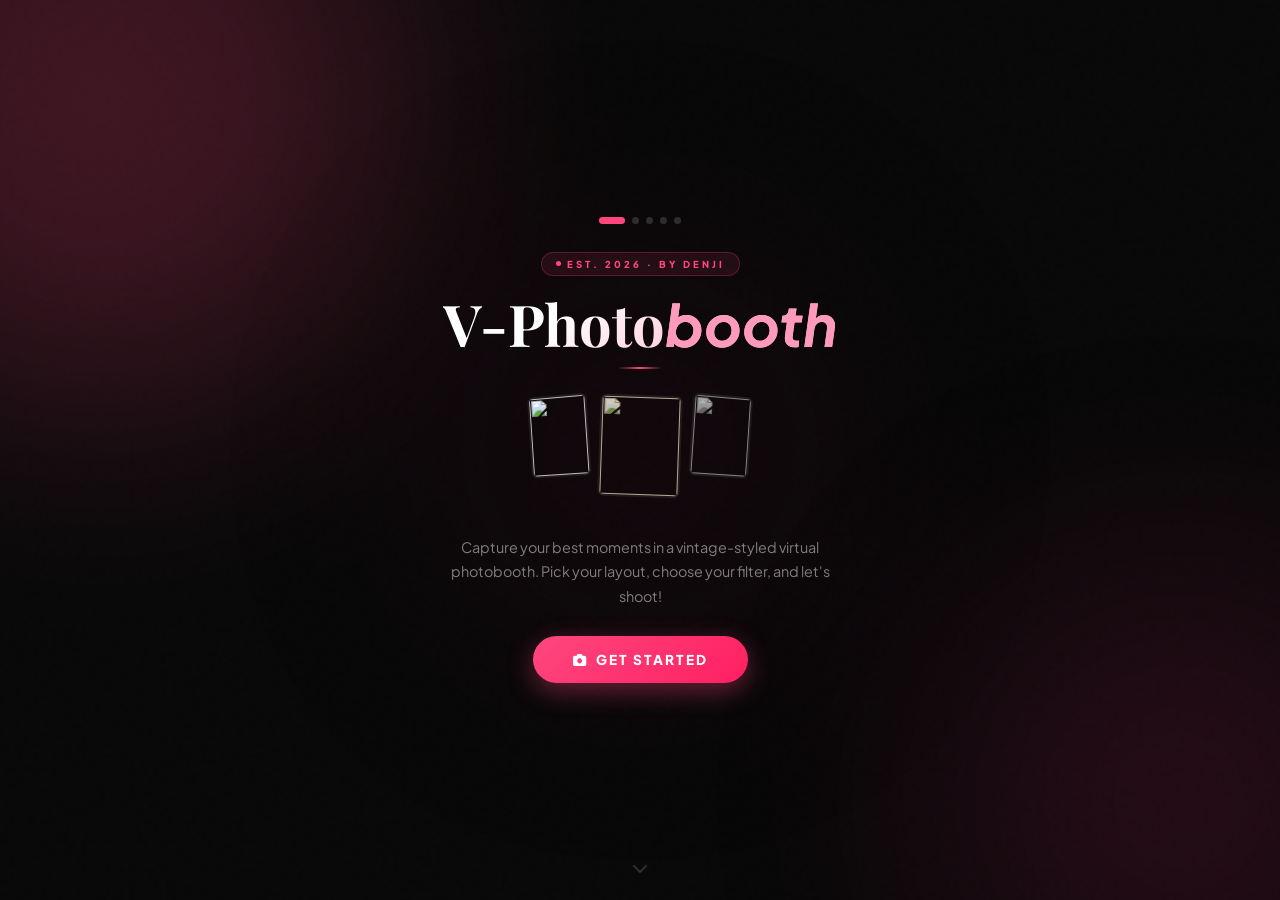
==== index.html @ 4580b0cb "Update index.html" ====
<!DOCTYPE html>
<html lang="en">
<head>
    <meta charset="UTF-8">
    <meta name="viewport" content="width=device-width, initial-scale=1.0">
    <title>V-Photobooth</title>
    <link href="https://fonts.googleapis.com/css2?family=Plus+Jakarta+Sans:wght@400;600;800&family=Playfair+Display:ital,wght@0,400;0,700;1,400;1,700&family=Space+Mono&display=swap" rel="stylesheet">
    <link rel="stylesheet" href="https://cdnjs.cloudflare.com/ajax/libs/font-awesome/6.4.0/css/all.min.css">
    <script src="https://cdn.jsdelivr.net/npm/canvas-confetti@1.9.2/dist/confetti.browser.min.js"></script>
    <style>
        :root{--p:#ff477e;--p2:#ff1f61;--sp:#1DB954;--sp2:#1ed760;}
        *{margin:0;padding:0;box-sizing:border-box;font-family:'Plus Jakarta Sans',sans-serif;-webkit-tap-highlight-color:transparent;}
        button{outline:none;user-select:none;}
        body{background:#080808;color:#fff;overflow-x:hidden;min-height:100dvh;}
        body::before{content:'';position:fixed;inset:0;z-index:0;pointer-events:none;opacity:.3;
            background-image:url("data:image/svg+xml,%3Csvg viewBox='0 0 200 200' xmlns='http://www.w3.org/2000/svg'%3E%3Cfilter id='n'%3E%3CfeTurbulence type='fractalNoise' baseFrequency='0.75' numOctaves='4' stitchTiles='stitch'/%3E%3C/filter%3E%3Crect width='100%25' height='100%25' filter='url(%23n)' opacity='0.05'/%3E%3C/svg%3E");}
        .blob{position:fixed;border-radius:50%;filter:blur(120px);pointer-events:none;z-index:0;opacity:.22;}
        .b1{width:600px;height:600px;background:#ff477e;top:-200px;left:-200px;animation:bm1 18s ease-in-out infinite;}
        .b2{width:500px;height:500px;background:#8b1a4a;bottom:-150px;right:-150px;animation:bm2 22s ease-in-out infinite;}
        .b3{width:400px;height:400px;background:#3d0a20;top:50%;left:50%;transform:translate(-50%,-50%);animation:bm3 15s ease-in-out infinite;}
        @keyframes bm1{0%,100%{transform:translate(0,0) scale(1)}50%{transform:translate(80px,60px) scale(1.1)}}
        @keyframes bm2{0%,100%{transform:translate(0,0) scale(1)}50%{transform:translate(-60px,-80px) scale(1.15)}}
        @keyframes bm3{0%,100%{transform:translate(-50%,-50%) scale(1)}50%{transform:translate(-50%,-50%) scale(1.2)}}
        .step{display:none;min-height:100dvh;width:100%;flex-direction:column;align-items:center;justify-content:center;padding:40px 16px;text-align:center;position:relative;z-index:1;}
        .step.active{display:flex;animation:su .6s cubic-bezier(.23,1,.32,1);}
        @keyframes su{from{opacity:0;transform:translateY(30px)}to{opacity:1;transform:translateY(0)}}
        .dots{display:flex;gap:7px;margin-bottom:28px;}
        .dot{width:7px;height:7px;border-radius:50%;background:rgba(255,255,255,.15);transition:all .4s;}
        .dot.a{background:var(--p);width:26px;border-radius:8px;}
        .dot.d{background:rgba(255,71,126,.4);}
        .badge{display:inline-flex;align-items:center;gap:6px;background:rgba(255,71,126,.1);border:1px solid rgba(255,71,126,.25);color:var(--p);padding:5px 14px;border-radius:100px;font-size:.6rem;font-weight:800;letter-spacing:3px;margin-bottom:16px;text-transform:uppercase;}
        .bdot{width:5px;height:5px;border-radius:50%;background:var(--p);animation:ping 1.5s ease-in-out infinite;}
        @keyframes ping{0%,100%{opacity:1;transform:scale(1)}50%{opacity:.4;transform:scale(1.5)}}
        h1{font-family:'Playfair Display',serif;font-size:clamp(2.2rem,5vw,3.6rem);background:linear-gradient(135deg,#fff 30%,#ff9abc);-webkit-background-clip:text;-webkit-text-fill-color:transparent;background-clip:text;line-height:1.1;margin-bottom:12px;}
        h1 em{font-style:italic;-webkit-text-fill-color:#ff9abc;}
        p.desc{color:rgba(255,255,255,.48);margin-bottom:28px;font-size:.9rem;max-width:380px;line-height:1.7;}
        .div{width:44px;height:2px;background:linear-gradient(90deg,transparent,var(--p),transparent);margin:0 auto 26px;}
        .slbl{font-size:.58rem;letter-spacing:3px;font-weight:800;color:rgba(255,255,255,.26);margin-bottom:10px;text-transform:uppercase;}
        .btn{position:relative;overflow:hidden;background:linear-gradient(135deg,var(--p),var(--p2));color:#fff;border:none;padding:15px 40px;font-size:.85rem;font-weight:800;border-radius:100px;cursor:pointer;transition:all .3s;letter-spacing:2px;text-transform:uppercase;box-shadow:0 8px 26px rgba(255,71,126,.38);z-index:2;}
        .btn:hover{transform:translateY(-3px);box-shadow:0 14px 34px rgba(255,71,126,.52);}
        .btn:active{transform:scale(.95);}
        .btn2{background:rgba(255,255,255,.06);border:1.5px solid rgba(255,255,255,.1);color:#fff;padding:14px 32px;font-size:.82rem;font-weight:800;border-radius:100px;cursor:pointer;transition:all .3s;letter-spacing:1.5px;text-transform:uppercase;}
        .btn2:hover{background:rgba(255,255,255,.1);border-color:rgba(255,255,255,.28);}
        .btnb{background:rgba(255,255,255,.04);border:1.5px solid rgba(255,255,255,.09);color:rgba(255,255,255,.5);padding:13px 26px;font-size:.78rem;font-weight:800;border-radius:100px;cursor:pointer;transition:all .3s;letter-spacing:1.5px;text-transform:uppercase;}
        .btnb:hover{border-color:rgba(255,255,255,.3);color:#fff;}
        .nav{display:flex;gap:10px;align-items:center;justify-content:center;margin-top:10px;flex-wrap:wrap;}
        .ogrid{display:grid;grid-template-columns:repeat(2,1fr);gap:12px;width:100%;max-width:520px;margin-bottom:22px;}
        .card{background:rgba(255,255,255,.03);border:1.5px solid rgba(255,255,255,.07);border-radius:16px;padding:12px;cursor:pointer;transition:all .3s;position:relative;overflow:hidden;}
        .card:hover{border-color:rgba(255,71,126,.38);transform:translateY(-3px);}
        .card.sel{border-color:var(--p);background:rgba(255,71,126,.08);box-shadow:0 0 0 1px rgba(255,71,126,.22),0 8px 24px rgba(255,71,126,.13);}
        .ck{position:absolute;top:8px;right:8px;width:18px;height:18px;border-radius:50%;background:var(--p);display:none;align-items:center;justify-content:center;font-size:8px;color:#fff;font-weight:900;z-index:2;}
        .card.sel .ck{display:flex;}
        .card img{width:100%;height:auto;object-fit:contain;border-radius:9px;margin-bottom:9px;}
        .card p{font-weight:700;font-size:.65rem;letter-spacing:1.2px;color:rgba(255,255,255,.58);}
        .card.sel p{color:var(--p);}
        .fprev{width:100%;aspect-ratio:4/3;border-radius:9px;overflow:hidden;margin-bottom:9px;}
        .fprev img{width:100%;height:100%;object-fit:cover;}
        @media(min-width:560px){.ogrid{grid-template-columns:repeat(3,1fr);}.card.wide{grid-column:span 2;}}
        @media(max-width:440px){.ogrid{grid-template-columns:repeat(2,1fr);}.card.wide{grid-column:span 2;}}
        .shape-grid{display:grid;grid-template-columns:repeat(5,1fr);gap:10px;width:100%;max-width:520px;margin-bottom:22px;}
        .shape-grid .card{padding:14px 6px 10px;text-align:center;}
        .shape-grid .card:hover{transform:translateY(-2px);}
        .shape-icon{width:48px;height:48px;margin:0 auto 10px;display:flex;align-items:center;justify-content:center;}
        .shape-icon svg{width:100%;height:100%;}
        .shape-grid .card p{font-size:.55rem;letter-spacing:1.5px;}
        @media(max-width:520px){.shape-grid{grid-template-columns:repeat(3,1fr);max-width:340px;}}
        @media(max-width:360px){.shape-grid{grid-template-columns:repeat(2,1fr);max-width:240px;}}
        .pgroup{display:flex;flex-wrap:wrap;justify-content:center;gap:8px;margin-bottom:22px;}
        .pill{background:rgba(255,255,255,.05);border:1.5px solid rgba(255,255,255,.08);color:rgba(255,255,255,.52);padding:8px 18px;border-radius:100px;cursor:pointer;font-weight:700;font-size:.75rem;transition:all .3s;letter-spacing:1px;}
        .pill:hover{border-color:rgba(255,71,126,.42);color:#fff;}
        .pill.sel{border-color:var(--p);background:rgba(255,71,126,.13);color:var(--p);}
        .cpbox{width:100%;max-width:520px;margin-bottom:20px;background:rgba(255,255,255,.03);border:1.5px solid rgba(255,255,255,.07);border-radius:20px;overflow:hidden;}
        .cptabs{display:flex;border-bottom:1px solid rgba(255,255,255,.07);}
        .cptab{flex:1;padding:11px 4px;font-size:.58rem;font-weight:800;letter-spacing:1.5px;color:rgba(255,255,255,.32);cursor:pointer;border:none;background:none;transition:all .3s;text-transform:uppercase;border-bottom:2px solid transparent;margin-bottom:-1px;}
        .cptab:hover{color:rgba(255,255,255,.7);}
        .cptab.a{color:var(--p);border-bottom-color:var(--p);background:rgba(255,71,126,.04);}
        .cppanel{display:none;padding:14px;}
        .cppanel.a{display:block;}
        .sgrid{display:grid;grid-template-columns:repeat(6,1fr);gap:8px;margin-bottom:6px;}
        .swi{display:flex;flex-direction:column;align-items:center;gap:4px;cursor:pointer;}
        .swc{width:33px;height:33px;border-radius:50%;border:2.5px solid rgba(255,255,255,.1);transition:all .25s;position:relative;flex-shrink:0;}
        .swc:hover{transform:scale(1.18);border-color:rgba(255,255,255,.38);}
        .swc.sel{border-color:var(--p);box-shadow:0 0 0 3px rgba(255,71,126,.28);}
        .swc .swck{position:absolute;inset:0;display:none;align-items:center;justify-content:center;font-size:10px;color:#fff;font-weight:900;text-shadow:0 1px 3px rgba(0,0,0,.7);}
        .swc.sel .swck{display:flex;}
        .swn{font-size:.48rem;letter-spacing:.8px;color:rgba(255,255,255,.28);font-weight:700;text-align:center;}
        .ggrid{display:grid;grid-template-columns:repeat(4,1fr);gap:8px;margin-bottom:10px;}
        .gi{border-radius:10px;height:44px;cursor:pointer;border:2.5px solid transparent;transition:all .25s;position:relative;overflow:hidden;}
        .gi:hover{transform:scale(1.05);border-color:rgba(255,255,255,.28);}
        .gi.sel{border-color:var(--p);box-shadow:0 0 0 2px rgba(255,71,126,.3);}
        .gick{position:absolute;inset:0;display:none;align-items:center;justify-content:center;font-size:14px;color:#fff;text-shadow:0 1px 5px rgba(0,0,0,.6);}
        .gi.sel .gick{display:flex;}
        .gcustom{background:rgba(255,255,255,.04);border:1.5px solid rgba(255,255,255,.07);border-radius:14px;padding:12px;margin-top:10px;}
        .gcustom-label{font-size:.58rem;letter-spacing:2px;font-weight:800;color:rgba(255,255,255,.26);margin-bottom:10px;text-transform:uppercase;}
        .gstops{display:flex;flex-direction:column;gap:8px;margin-bottom:10px;}
        .gstop-row{display:flex;align-items:center;gap:8px;}
        .gstop-preview{width:28px;height:28px;border-radius:8px;border:2px solid rgba(255,255,255,.12);flex-shrink:0;cursor:pointer;transition:all .2s;}
        .gstop-preview:hover{transform:scale(1.1);}
        .gstop-hex{flex:1;background:rgba(255,255,255,.06);border:1.5px solid rgba(255,255,255,.1);color:#fff;padding:7px 10px 7px 22px;border-radius:9px;font-family:'Space Mono',monospace;font-size:.75rem;letter-spacing:1.5px;text-transform:uppercase;transition:border-color .3s;}
        .gstop-hex:focus{outline:none;border-color:rgba(255,71,126,.5);}
        .gstop-wrap{flex:1;position:relative;}
        .gstop-hash{position:absolute;left:9px;top:50%;transform:translateY(-50%);color:rgba(255,255,255,.32);font-family:'Space Mono',monospace;font-size:.75rem;pointer-events:none;}
        .gstop-rm{width:26px;height:26px;border-radius:50%;background:rgba(255,255,255,.06);border:1px solid rgba(255,255,255,.1);color:rgba(255,255,255,.4);font-size:.7rem;cursor:pointer;display:flex;align-items:center;justify-content:center;transition:all .25s;flex-shrink:0;}
        .gstop-rm:hover{background:rgba(255,71,126,.2);border-color:rgba(255,71,126,.4);color:var(--p);}
        .gadd{width:100%;padding:8px;background:rgba(255,255,255,.04);border:1.5px dashed rgba(255,255,255,.12);border-radius:9px;color:rgba(255,255,255,.38);font-size:.72rem;font-weight:700;cursor:pointer;transition:all .3s;letter-spacing:1px;}
        .gadd:hover{border-color:rgba(255,71,126,.4);color:var(--p);background:rgba(255,71,126,.05);}
        .gangle-row{display:flex;align-items:center;gap:10px;margin-top:10px;}
        .gangle-lbl{font-size:.6rem;letter-spacing:1.5px;font-weight:800;color:rgba(255,255,255,.3);white-space:nowrap;}
        input[type=range].gr{flex:1;-webkit-appearance:none;height:5px;border-radius:3px;background:rgba(255,255,255,.1);outline:none;cursor:pointer;border:none;}
        input[type=range].gr::-webkit-slider-thumb{-webkit-appearance:none;width:15px;height:15px;border-radius:50%;background:#fff;cursor:pointer;box-shadow:0 2px 6px rgba(0,0,0,.4);}
        .gangle-val{font-family:'Space Mono',monospace;font-size:.7rem;color:rgba(255,255,255,.4);width:32px;text-align:right;flex-shrink:0;}
        .gpreview-bar{height:32px;border-radius:9px;margin-top:10px;transition:background .2s;border:1.5px solid rgba(255,255,255,.08);}
        .gapply-btn{width:100%;margin-top:8px;padding:9px;background:rgba(255,71,126,.14);border:1.5px solid rgba(255,71,126,.3);color:var(--p);border-radius:9px;font-weight:800;font-size:.75rem;letter-spacing:1px;cursor:pointer;transition:all .3s;}
        .gapply-btn:hover{background:rgba(255,71,126,.26);}
        .hexrow{display:flex;align-items:center;gap:9px;margin-bottom:12px;}
        .hexsw{width:40px;height:40px;border-radius:11px;border:2px solid rgba(255,255,255,.1);flex-shrink:0;transition:background .2s;}
        .hexwrap{flex:1;position:relative;}
        .hexhash{position:absolute;left:12px;top:50%;transform:translateY(-50%);color:rgba(255,255,255,.32);font-family:'Space Mono',monospace;font-size:.82rem;pointer-events:none;}
        .hexinput{width:100%;background:rgba(255,255,255,.06);border:1.5px solid rgba(255,255,255,.1);color:#fff;padding:11px 12px 11px 26px;border-radius:11px;font-family:'Space Mono',monospace;font-size:.82rem;letter-spacing:2px;text-transform:uppercase;transition:border-color .3s;}
        .hexinput:focus{outline:none;border-color:rgba(255,71,126,.5);}
        .hexapply{padding:11px 16px;background:rgba(255,71,126,.14);border:1.5px solid rgba(255,71,126,.3);color:var(--p);border-radius:11px;font-weight:800;font-size:.72rem;cursor:pointer;transition:all .3s;white-space:nowrap;}
        .hexapply:hover{background:rgba(255,71,126,.26);}
        .qcodes{display:flex;flex-wrap:wrap;gap:6px;margin-top:4px;}
        .qcbtn{background:rgba(255,255,255,.05);border:1px solid rgba(255,255,255,.09);color:rgba(255,255,255,.48);padding:6px 11px;border-radius:7px;cursor:pointer;font-family:'Space Mono',monospace;font-size:.65rem;letter-spacing:1px;transition:all .25s;}
        .qcbtn:hover{border-color:var(--p);color:var(--p);}
        .advsec{margin-bottom:14px;}
        .advlbl{font-size:.58rem;letter-spacing:2.5px;color:rgba(255,255,255,.26);font-weight:800;margin-bottom:8px;text-transform:uppercase;}
        .srow{display:flex;align-items:center;gap:9px;margin-bottom:8px;}
        .sl{font-size:.68rem;font-weight:800;width:14px;text-align:center;flex-shrink:0;}
        .sl.r{color:#ff6b6b;}.sl.g{color:#6bff9e;}.sl.b{color:#6bb3ff;}.sl.h,.sl.s,.sl.l{color:rgba(255,255,255,.45);}
        input[type=range].cpr{flex:1;-webkit-appearance:none;height:5px;border-radius:3px;outline:none;cursor:pointer;border:none;}
        input[type=range].cpr::-webkit-slider-thumb{-webkit-appearance:none;width:15px;height:15px;border-radius:50%;background:#fff;cursor:pointer;box-shadow:0 2px 5px rgba(0,0,0,.4);}
        .rr{background:linear-gradient(to right,#1a0000,#ff0000);}
        .rg{background:linear-gradient(to right,#001a00,#00ff00);}
        .rb{background:linear-gradient(to right,#00001a,#0000ff);}
        .rh{background:linear-gradient(to right,#f00,#ff0,#0f0,#0ff,#00f,#f0f,#f00);}
        .rs{background:linear-gradient(to right,#888,#ff477e);}
        .rl{background:linear-gradient(to right,#000,#888,#fff);}
        .rv{font-family:'Space Mono',monospace;font-size:.68rem;color:rgba(255,255,255,.42);width:32px;text-align:right;flex-shrink:0;}
        .advbar{display:flex;align-items:center;gap:10px;padding:10px 12px;background:rgba(255,255,255,.04);border-radius:11px;margin-top:12px;}
        .advsw{width:36px;height:36px;border-radius:9px;border:2px solid rgba(255,255,255,.1);flex-shrink:0;transition:background .15s;}
        .advhex{font-family:'Space Mono',monospace;font-size:.76rem;color:rgba(255,255,255,.46);letter-spacing:2px;flex:1;text-align:left;}
        .advapply{padding:8px 16px;background:rgba(255,71,126,.14);border:1.5px solid rgba(255,71,126,.3);color:var(--p);border-radius:9px;font-weight:800;font-size:.7rem;cursor:pointer;transition:all .3s;white-space:nowrap;}
        .advapply:hover{background:rgba(255,71,126,.28);}
        .selpill{display:inline-flex;align-items:center;gap:9px;padding:7px 16px 7px 7px;background:rgba(255,255,255,.05);border:1.5px solid rgba(255,255,255,.08);border-radius:100px;margin-bottom:14px;}
        .spsw{width:24px;height:24px;border-radius:50%;border:2px solid rgba(255,255,255,.14);flex-shrink:0;transition:background .3s;}
        .sphex{font-family:'Space Mono',monospace;font-size:.7rem;color:rgba(255,255,255,.46);letter-spacing:2px;}
        .sptag{font-size:.56rem;letter-spacing:2px;color:rgba(255,255,255,.2);font-weight:800;}
        .lpbox{width:100%;max-width:520px;margin-bottom:20px;}
        .lplbl{font-size:.58rem;letter-spacing:3px;font-weight:800;color:rgba(255,255,255,.26);margin-bottom:10px;text-transform:uppercase;}
        .lpouter{display:flex;justify-content:center;align-items:flex-start;gap:16px;flex-wrap:wrap;}
        .lpstrip{display:flex;flex-direction:column;border-radius:12px;overflow:visible;padding:10px 10px 14px;box-shadow:0 10px 36px rgba(0,0,0,.6);transition:background .35s;width:96px;}
        .spp{width:100%;aspect-ratio:3/4;border-radius:4px;overflow:hidden;margin-bottom:6px;background:#222;transition:all .35s;}
        .spp img{width:100%;height:100%;object-fit:cover;display:block;}
        .spb{font-family:'Playfair Display',serif;font-style:italic;font-size:.5rem;text-align:center;margin-top:2px;transition:color .35s;}
        .lpgrid{display:grid;grid-template-columns:1fr 1fr;gap:6px;border-radius:12px;padding:10px 10px 14px;box-shadow:0 10px 36px rgba(0,0,0,.6);transition:background .35s;width:150px;}
        .gpp{width:100%;aspect-ratio:3/4;border-radius:4px;overflow:hidden;background:#222;transition:all .35s;}
        .gpp img{width:100%;height:100%;object-fit:cover;display:block;}
        .gpb{grid-column:span 2;font-family:'Playfair Display',serif;font-style:italic;font-size:.48rem;text-align:center;margin-top:2px;transition:color .35s;}
        .lpfilm{display:flex;flex-direction:row;align-items:center;gap:4px;border-radius:9px;padding:8px 12px;box-shadow:0 10px 36px rgba(0,0,0,.6);background:#0a0a0a;width:auto;transition:all .35s;}
        .film-holes{display:flex;flex-direction:column;gap:6px;}
        .film-hole{width:6px;height:5px;background:#222;border-radius:1px;}
        .film-photos{display:flex;flex-direction:column;gap:4px;}
        .fpp{width:64px;aspect-ratio:3/4;border-radius:2px;overflow:hidden;background:#222;transition:all .35s;}
        .fpp img{width:100%;height:100%;object-fit:cover;display:block;}
        .lp-spotify{border-radius:12px;overflow:hidden;padding:0;box-shadow:0 10px 36px rgba(0,0,0,.7);transition:all .35s;max-width:140px;width:100%;background:#121212;position:relative;}
        .sp-cover{width:100%;overflow:hidden;background:#222;position:relative;}
        .sp-photo-grid{display:grid;grid-template-columns:1fr 1fr;width:100%;height:100%;}
        .sp-photo-grid.strip-mode{grid-template-columns:1fr;}
        .sp-photo-cell{overflow:hidden;background:#222;aspect-ratio:3/4;transition:all .3s;}
        .sp-photo-cell img{width:100%;height:100%;object-fit:cover;display:block;}
        .sp-info{padding:8px 8px 10px;background:#121212;}
        .sp-song{font-size:.52rem;font-weight:800;color:#fff;letter-spacing:.3px;white-space:nowrap;overflow:hidden;text-overflow:ellipsis;margin-bottom:2px;}
        .sp-artist{font-size:.44rem;color:rgba(255,255,255,.5);letter-spacing:.3px;white-space:nowrap;overflow:hidden;text-overflow:ellipsis;margin-bottom:6px;}
        .sp-bar-wrap{width:100%;height:3px;background:rgba(255,255,255,.15);border-radius:2px;margin-bottom:4px;}
        .sp-bar{height:100%;border-radius:2px;background:var(--sp);transition:width .3s;}
        .sp-time{display:flex;justify-content:space-between;font-size:.38rem;color:rgba(255,255,255,.35);font-family:'Space Mono',monospace;}
        .sp-controls{display:flex;justify-content:center;align-items:center;gap:6px;margin-top:5px;}
        .sp-ctrl{font-size:.55rem;color:rgba(255,255,255,.4);}
        .sp-ctrl.play{font-size:.75rem;color:#1DB954;}
        .sp-logo{display:flex;align-items:center;gap:3px;margin-top:4px;justify-content:center;}
        .sp-logo svg{width:10px;height:10px;fill:var(--sp);}
        .sp-logo-txt{font-size:.38rem;color:rgba(255,255,255,.3);font-weight:700;letter-spacing:1px;}
        .sp-config{width:100%;max-width:520px;margin-bottom:20px;background:rgba(29,185,84,.06);border:1.5px solid rgba(29,185,84,.2);border-radius:20px;overflow:hidden;}
        .sp-config-header{display:flex;align-items:center;gap:8px;padding:12px 16px;border-bottom:1px solid rgba(29,185,84,.12);}
        .sp-config-header svg{width:18px;height:18px;fill:var(--sp);}
        .sp-config-header span{font-size:.62rem;font-weight:800;letter-spacing:2px;color:var(--sp);text-transform:uppercase;}
        .sp-config-body{padding:14px;}
        .sp-field{margin-bottom:12px;}
        .sp-field-lbl{font-size:.56rem;letter-spacing:2px;font-weight:800;color:rgba(255,255,255,.3);margin-bottom:6px;text-transform:uppercase;}
        .sp-input{width:100%;background:rgba(255,255,255,.06);border:1.5px solid rgba(255,255,255,.1);color:#fff;padding:10px 14px;border-radius:11px;font-size:.82rem;font-weight:600;transition:border-color .3s;}
        .sp-input:focus{outline:none;border-color:rgba(29,185,84,.6);background:rgba(29,185,84,.04);}
        .sp-input::placeholder{color:rgba(255,255,255,.2);}
        .sp-dur-row{display:flex;align-items:center;gap:10px;}
        .sp-dur-lbl{font-size:.56rem;letter-spacing:2px;font-weight:800;color:rgba(255,255,255,.3);white-space:nowrap;}
        input[type=range].sp-range{flex:1;-webkit-appearance:none;height:4px;border-radius:2px;background:rgba(255,255,255,.12);outline:none;cursor:pointer;border:none;}
        input[type=range].sp-range::-webkit-slider-thumb{-webkit-appearance:none;width:14px;height:14px;border-radius:50%;background:var(--sp);cursor:pointer;box-shadow:0 2px 6px rgba(0,0,0,.4);}
        .sp-dur-val{font-family:'Space Mono',monospace;font-size:.68rem;color:rgba(29,185,84,.8);width:36px;text-align:right;flex-shrink:0;}
        .sp-prog-row{display:flex;align-items:center;gap:10px;margin-top:4px;}
        input[type=range].sp-prog{flex:1;-webkit-appearance:none;height:4px;border-radius:2px;background:rgba(255,255,255,.12);outline:none;cursor:pointer;border:none;}
        input[type=range].sp-prog::-webkit-slider-thumb{-webkit-appearance:none;width:14px;height:14px;border-radius:50%;background:var(--sp);cursor:pointer;box-shadow:0 2px 6px rgba(0,0,0,.4);}
        .sp-prog-val{font-family:'Space Mono',monospace;font-size:.68rem;color:rgba(29,185,84,.8);width:36px;text-align:right;flex-shrink:0;}
        .sp-lo-wrap{display:flex;gap:8px;}
        .sp-lo-btn{flex:1;background:rgba(255,255,255,.05);border:1.5px solid rgba(255,255,255,.1);color:rgba(255,255,255,.5);padding:10px;border-radius:9px;cursor:pointer;font-size:.65rem;font-weight:700;transition:all .3s;text-transform:uppercase;letter-spacing:1px;}
        .sp-lo-btn:hover{background:rgba(29,185,84,.08);border-color:rgba(29,185,84,.4);}
        .sp-lo-btn.sel{background:rgba(29,185,84,.15);border-color:var(--sp);color:var(--sp);}
        .cambar{display:flex;align-items:center;gap:12px;margin-bottom:14px;font-size:.65rem;letter-spacing:2px;color:rgba(255,255,255,.26);font-weight:700;}
        .ldot{width:6px;height:6px;border-radius:50%;background:#22c55e;box-shadow:0 0 8px #22c55e;animation:ping 1.5s infinite;}
        .camout{position:relative;width:100%;max-width:440px;padding:6px;background:rgba(255,255,255,.04);border:1px solid rgba(255,255,255,.07);border-radius:24px;box-shadow:0 26px 65px rgba(0,0,0,.74),0 0 0 1px rgba(255,71,126,.07);margin-bottom:16px;}
        .camwrap{position:relative;background:#000;border-radius:19px;overflow:hidden;display:flex;justify-content:center;align-items:center;width:100%;aspect-ratio:4/3;}
        #video{width:100%;height:100%;object-fit:cover;transform:scaleX(-1);display:block;}
        .pips{display:flex;gap:7px;justify-content:center;margin:10px 0 14px;}
        .pip{width:28px;height:4px;border-radius:3px;background:rgba(255,255,255,.1);transition:all .4s;}
        .pip.d{background:var(--p);box-shadow:0 0 7px rgba(255,71,126,.6);}
        #flash{position:absolute;inset:0;background:#fff;opacity:0;pointer-events:none;z-index:10;border-radius:19px;}
        .flash-a{animation:fsh .45s ease-out forwards;}
        @keyframes fsh{0%{opacity:1}100%{opacity:0}}
        #cdown{position:absolute;font-size:5.5rem;font-weight:900;color:#fff;z-index:15;font-style:italic;text-shadow:0 0 36px rgba(255,71,126,.8),0 4px 12px rgba(0,0,0,.5);user-select:none;pointer-events:none;}
        @keyframes cpop{from{transform:scale(.3);opacity:0}to{transform:scale(1);opacity:1}}
        .camctrl{display:flex;align-items:center;justify-content:center;gap:18px;}
        .cctrl{width:44px;height:44px;border-radius:50%;background:rgba(255,255,255,.05);border:1px solid rgba(255,255,255,.09);color:rgba(255,255,255,.42);font-size:.95rem;cursor:pointer;display:flex;align-items:center;justify-content:center;transition:all .3s;}
        .cctrl:hover{background:rgba(255,71,126,.13);color:var(--p);border-color:rgba(255,71,126,.28);}
        .shutter{width:72px;height:72px;border-radius:50%;background:linear-gradient(135deg,#fff,#e0e0e0);border:6px solid rgba(255,255,255,.24);cursor:pointer;transition:all .2s;box-shadow:0 0 0 4px rgba(255,255,255,.07),0 7px 20px rgba(0,0,0,.4);position:relative;}
        .shutter::after{content:'';position:absolute;inset:7px;border-radius:50%;background:linear-gradient(135deg,var(--p),var(--p2));}
        .shutter:hover{transform:scale(1.06);box-shadow:0 0 0 6px rgba(255,71,126,.26),0 12px 30px rgba(0,0,0,.5);}
        .shutter:active{transform:scale(.9);}
        .shutter:disabled{opacity:.34;cursor:not-allowed;transform:none;}
        #fimg{max-width:280px;width:100%;object-fit:contain;border-radius:14px;margin-bottom:20px;box-shadow:0 26px 65px rgba(0,0,0,.74),0 0 0 1px rgba(255,71,126,.16);transition:transform .3s;display:block;}
        #fimg:hover{transform:scale(1.02) rotate(-.5deg);}
        .rbtns{display:flex;gap:9px;margin-bottom:18px;flex-wrap:wrap;justify-content:center;}
        .about{margin-top:14px;padding:18px 24px 0;border-top:1px solid rgba(255,255,255,.07);width:100%;max-width:340px;}
        .about>p{font-size:.58rem;color:rgba(255,255,255,.26);margin-bottom:14px;letter-spacing:3px;font-weight:800;}
        .soc{display:flex;justify-content:center;gap:10px;}
        .soc a{width:40px;height:40px;border-radius:50%;background:rgba(255,255,255,.05);border:1px solid rgba(255,255,255,.07);color:rgba(255,255,255,.52);font-size:.9rem;display:flex;align-items:center;justify-content:center;transition:all .3s;text-decoration:none;}
        .soc a:hover{background:rgba(255,71,126,.13);border-color:var(--p);color:var(--p);transform:translateY(-4px);}
        .hfilm{display:flex;gap:9px;margin-bottom:38px;perspective:800px;}
        .ff{width:62px;height:82px;border-radius:6px;overflow:hidden;border:2px solid rgba(255,255,255,.07);transform:rotateY(var(--ry,0deg)) rotateZ(var(--rz,0deg));transition:transform .4s;flex-shrink:0;}
        .ff:hover{transform:rotateY(0deg) rotateZ(0deg) scale(1.12)!important;}
        .ff img{width:100%;height:100%;object-fit:cover;display:block;}
        .shint{position:absolute;bottom:22px;left:50%;transform:translateX(-50%);color:rgba(255,255,255,.16);font-size:1rem;animation:bnc 2s ease-in-out infinite;pointer-events:none;}
        @keyframes bnc{0%,100%{transform:translateX(-50%) translateY(0)}50%{transform:translateX(-50%) translateY(-7px)}}
        .layout-badge{display:inline-flex;align-items:center;gap:4px;background:rgba(29,185,84,.15);border:1px solid rgba(29,185,84,.3);color:var(--sp);padding:3px 8px;border-radius:100px;font-size:.52rem;font-weight:800;letter-spacing:1.5px;margin-top:5px;}
        .layout-badge svg{width:8px;height:8px;fill:var(--sp);}
        .card.spotify-card.sel{border-color:var(--sp);background:rgba(29,185,84,.08);box-shadow:0 0 0 1px rgba(29,185,84,.22),0 8px 24px rgba(29,185,84,.13);}
        .card.spotify-card.sel .ck{background:var(--sp);}
        .card.spotify-card.sel p{color:var(--sp);}
        .card.spotify-card:hover{border-color:rgba(29,185,84,.38);}
        canvas{display:none;}
        @media(max-width:440px){.sgrid{grid-template-columns:repeat(5,1fr);}.ggrid{grid-template-columns:repeat(3,1fr);}.cptab{font-size:.52rem;padding:9px 3px;}h1{font-size:2rem;}}
    </style>
</head>
<body>
<div class="blob b1"></div><div class="blob b2"></div><div class="blob b3"></div>

<section class="step active" id="step-1">
    <div class="dots"><div class="dot a"></div><div class="dot"></div><div class="dot"></div><div class="dot"></div><div class="dot"></div></div>
    <div class="badge"><span class="bdot"></span>EST. 2026 &middot; BY DENJI</div>
    <h1>V&#8209;Photo<em>booth</em></h1>
    <div class="div"></div>
    <div class="hfilm">
        <div class="ff" style="--ry:-12deg;--rz:-4deg;"><img src="https://i.pinimg.com/736x/60/5a/e2/605ae28f6ebcf8179fb4cf6b445fcacd.jpg" alt=""></div>
        <div class="ff" style="--ry:0deg;--rz:2deg;width:82px;height:102px;"><img src="https://i.pinimg.com/736x/60/5a/e2/605ae28f6ebcf8179fb4cf6b445fcacd.jpg" alt="" style="filter:sepia(.5) brightness(.8);"></div>
        <div class="ff" style="--ry:12deg;--rz:4deg;"><img src="https://i.pinimg.com/736x/60/5a/e2/605ae28f6ebcf8179fb4cf6b445fcacd.jpg" alt="" style="filter:grayscale(1) brightness(.7);"></div>
    </div>
    <p class="desc">Capture your best moments in a vintage-styled virtual photobooth. Pick your layout, choose your filter, and let's shoot!</p>
    <button class="btn" onclick="goTo(2)"><i class="fas fa-camera" style="margin-right:7px;"></i>GET STARTED</button>
    <div class="shint"><i class="fas fa-chevron-down"></i></div>
</section>

<section class="step" id="step-2">
    <div class="dots"><div class="dot d"></div><div class="dot a"></div><div class="dot"></div><div class="dot"></div><div class="dot"></div></div>
    <div class="badge"><span class="bdot"></span>STEP 1 OF 3</div>
    <h1>Layout &amp;<em> Color</em></h1>
    <p class="desc">Choose your layout and frame color. Preview updates live!</p>
    <div class="ogrid" id="layout-grid">
        <div class="card sel" onclick="selLayout('strip',this)"><div class="ck"><i class="fas fa-check"></i></div><img src="https://cdn.nekohime.site/file/Tm2-TSOP.png" alt="Strip"><p>CLASSIC STRIP (1&times;4)</p></div>
        <div class="card" onclick="selLayout('grid',this)"><div class="ck"><i class="fas fa-check"></i></div><img src="https://cdn.nekohime.site/file/vxijEdyv.png" alt="Grid"><p>MODERN GRID (2&times;2)</p></div>
        <div class="card" onclick="selLayout('film',this)"><div class="ck"><i class="fas fa-check"></i></div><div style="display:flex;justify-content:center;margin-bottom:9px;height:70px;align-items:center;"><div style="background:#0a0a0a;padding:4px 10px;display:flex;gap:4px;align-items:center;border-radius:4px;border:1px solid rgba(255,255,255,0.1);"><div style="display:flex;flex-direction:column;gap:3px;"><div style="width:5px;height:4px;background:#333;border-radius:1px;"></div><div style="width:5px;height:4px;background:#333;border-radius:1px;"></div></div><div style="width:32px;height:40px;background:#222;border-radius:1px;"></div><div style="display:flex;flex-direction:column;gap:3px;"><div style="width:5px;height:4px;background:#333;border-radius:1px;"></div><div style="width:5px;height:4px;background:#333;border-radius:1px;"></div></div></div></div><p>FILM STRIP</p></div>
        <div class="card wide spotify-card" onclick="selLayout('spotify',this)"><div class="ck"><i class="fas fa-check"></i></div><div style="display:flex;justify-content:center;margin-bottom:9px;"><div style="width:100px;border-radius:10px;overflow:hidden;background:#121212;box-shadow:0 4px 16px rgba(0,0,0,.6);"><div style="display:grid;grid-template-columns:1fr 1fr;aspect-ratio:1/1;"><div style="background:#2a2a2a;overflow:hidden;"><img src="https://i.pinimg.com/736x/60/5a/e2/605ae28f6ebcf8179fb4cf6b445fcacd.jpg" style="width:100%;height:100%;object-fit:cover;" alt=""></div><div style="background:#1a1a1a;overflow:hidden;"><img src="https://i.pinimg.com/736x/60/5a/e2/605ae28f6ebcf8179fb4cf6b445fcacd.jpg" style="width:100%;height:100%;object-fit:cover;filter:sepia(.4);" alt=""></div><div style="background:#222;overflow:hidden;"><img src="https://i.pinimg.com/736x/60/5a/e2/605ae28f6ebcf8179fb4cf6b445fcacd.jpg" style="width:100%;height:100%;object-fit:cover;filter:grayscale(1);" alt=""></div><div style="background:#1c1c1c;overflow:hidden;"><img src="https://i.pinimg.com/736x/60/5a/e2/605ae28f6ebcf8179fb4cf6b445fcacd.jpg" style="width:100%;height:100%;object-fit:cover;filter:contrast(1.3);" alt=""></div></div><div style="padding:6px 7px 7px;background:#121212;"><div style="font-size:.55rem;font-weight:800;color:#fff;margin-bottom:1px;">Song Title</div><div style="font-size:.45rem;color:rgba(255,255,255,.45);margin-bottom:5px;">Artist Name</div><div style="height:2.5px;background:rgba(255,255,255,.15);border-radius:2px;margin-bottom:3px;"><div style="width:38%;height:100%;background:#1DB954;border-radius:2px;"></div></div><div style="display:flex;justify-content:space-between;font-size:.36rem;color:rgba(255,255,255,.3);font-family:monospace;">1:23<span>3:45</span></div></div></div></div><p>SPOTIFY NOW PLAYING</p><div style="display:flex;justify-content:center;"><span class="layout-badge"><svg viewBox="0 0 24 24"><path d="M12 0C5.4 0 0 5.4 0 12s5.4 12 12 12 12-5.4 12-12S18.66 0 12 0zm5.521 17.34c-.24.359-.66.48-1.021.24-2.82-1.74-6.36-2.101-10.561-1.141-.418.122-.779-.179-.899-.539-.12-.421.18-.78.54-.9 4.56-1.021 8.52-.6 11.64 1.32.42.18.479.659.301 1.02zm1.44-3.3c-.301.42-.841.6-1.262.3-3.239-1.98-8.159-2.58-11.939-1.38-.479.12-1.02-.12-1.14-.6-.12-.48.12-1.021.6-1.141C9.6 9.9 15 10.561 18.72 12.84c.361.181.54.78.241 1.2zm.12-3.36C15.24 8.4 8.82 8.16 5.16 9.301c-.6.179-1.2-.181-1.38-.721-.18-.601.18-1.2.72-1.381 4.26-1.26 11.28-1.02 15.721 1.621.539.3.719 1.02.419 1.56-.299.421-1.02.599-1.559.3z"/></svg>SPOTIFY</span></div></div>
    </div>

    <p class="slbl" style="margin-top:8px;">PHOTO SHAPE</p>
    <div class="shape-grid" id="shape-grid">
        <div class="card sel" onclick="selShape('square',this)"><div class="ck"><i class="fas fa-check"></i></div><div class="shape-icon"><svg viewBox="0 0 50 50"><rect x="4" y="4" width="42" height="42" rx="5" fill="rgba(255,255,255,.06)" stroke="rgba(255,255,255,.22)" stroke-width="1.5"/></svg></div><p>SQUARE</p></div>
        <div class="card" onclick="selShape('circle',this)"><div class="ck"><i class="fas fa-check"></i></div><div class="shape-icon"><svg viewBox="0 0 50 50"><circle cx="25" cy="25" r="21" fill="rgba(255,255,255,.06)" stroke="rgba(255,255,255,.22)" stroke-width="1.5"/></svg></div><p>CIRCLE</p></div>
        <div class="card" onclick="selShape('heart',this)"><div class="ck"><i class="fas fa-check"></i></div><div class="shape-icon"><svg viewBox="0 0 100 100"><path d="M50 88 C50 88,5 60,5 32 C5 5,50 5,50 30 C50 5,95 5,95 32 C95 60,50 88,50 88Z" fill="rgba(255,255,255,.06)" stroke="rgba(255,255,255,.22)" stroke-width="1.5" stroke-linejoin="round"/></svg></div><p>HEART</p></div>
        <div class="card" onclick="selShape('rounded',this)"><div class="ck"><i class="fas fa-check"></i></div><div class="shape-icon"><svg viewBox="0 0 50 50"><rect x="4" y="4" width="42" height="42" rx="14" fill="rgba(255,255,255,.06)" stroke="rgba(255,255,255,.22)" stroke-width="1.5"/></svg></div><p>ROUNDED</p></div>
        <div class="card" onclick="selShape('polaroid',this)"><div class="ck"><i class="fas fa-check"></i></div><div class="shape-icon"><svg viewBox="0 0 44 56"><rect x="2" y="2" width="40" height="52" rx="2" fill="#fff" stroke="rgba(255,255,255,.22)" stroke-width="1"/><rect x="6" y="6" width="32" height="30" rx="1" fill="rgba(255,255,255,.12)"/></svg></div><p>POLAROID</p></div>
    </div>

    <div class="sp-config" id="sp-config" style="display:none;">
        <div class="sp-config-header"><svg viewBox="0 0 24 24"><path d="M12 0C5.4 0 0 5.4 0 12s5.4 12 12 12 12-5.4 12-12S18.66 0 12 0zm5.521 17.34c-.24.359-.66.48-1.021.24-2.82-1.74-6.36-2.101-10.561-1.141-.418.122-.779-.179-.899-.539-.12-.421.18-.78.54-.9 4.56-1.021 8.52-.6 11.64 1.32.42.18.479.659.301 1.02zm1.44-3.3c-.301.42-.841.6-1.262.3-3.239-1.98-8.159-2.58-11.939-1.38-.479.12-1.02-.12-1.14-.6-.12-.48.12-1.021.6-1.141C9.6 9.9 15 10.561 18.72 12.84c.361.181.54.78.241 1.2zm.12-3.36C15.24 8.4 8.82 8.16 5.16 9.301c-.6.179-1.2-.181-1.38-.721-.18-.601.18-1.2.72-1.381 4.26-1.26 11.28-1.02 15.721 1.621.539.3.719 1.02.419 1.56-.299.421-1.02.599-1.559.3z"/></svg><span>Spotify Customization</span></div>
        <div class="sp-config-body">
            <div class="sp-field"><p class="sp-field-lbl"><i class="fas fa-border-all" style="margin-right:5px;"></i>Photo Layout</p><div class="sp-lo-wrap"><button class="sp-lo-btn sel" onclick="setSpLayout('grid',this)">Grid (2x2)</button><button class="sp-lo-btn" onclick="setSpLayout('strip',this)">Strip (1x4)</button></div></div>
            <div class="sp-field"><p class="sp-field-lbl"><i class="fas fa-music" style="margin-right:5px;"></i>Song Title</p><input class="sp-input" id="sp-title" type="text" value="Cruel Summer" oninput="updSpotifyPreview()"></div>
            <div class="sp-field"><p class="sp-field-lbl"><i class="fas fa-user" style="margin-right:5px;"></i>Artist / Publisher</p><input class="sp-input" id="sp-artist" type="text" value="Taylor Swift" oninput="updSpotifyPreview()"></div>
            <div class="sp-field"><p class="sp-field-lbl"><i class="fas fa-clock" style="margin-right:5px;"></i>Song Duration</p><div class="sp-dur-row"><span class="sp-dur-lbl">TOTAL</span><input type="range" class="sp-range" id="sp-dur" min="30" max="600" value="207" oninput="updSpotifyPreview()"><span class="sp-dur-val" id="sp-dur-val">3:27</span></div></div>
            <div class="sp-field"><p class="sp-field-lbl"><i class="fas fa-play" style="margin-right:5px;"></i>Playback Progress</p><div class="sp-prog-row"><span class="sp-dur-lbl">POS</span><input type="range" class="sp-prog" id="sp-prog" min="0" max="100" value="38" oninput="updSpotifyPreview()"><span class="sp-prog-val" id="sp-prog-val">38%</span></div></div>
        </div>
    </div>

    <div class="selpill" id="selpill"><div class="spsw" id="spsw" style="background:#ffffff;"></div><span class="sphex" id="sphex">#FFFFFF</span><span class="sptag">SELECTED</span></div>

    <div class="cpbox" id="cpbox">
        <div class="cptabs"><button class="cptab a" onclick="swTab('swatches',this)"><i class="fas fa-palette" style="margin-right:3px;"></i>PRESETS</button><button class="cptab" onclick="swTab('gradient',this)"><i class="fas fa-wand-magic-sparkles" style="margin-right:3px;"></i>GRADIENT</button><button class="cptab" onclick="swTab('hex',this)"><i class="fas fa-hashtag" style="margin-right:3px;"></i>HEX</button><button class="cptab" onclick="swTab('advanced',this)"><i class="fas fa-sliders" style="margin-right:3px;"></i>ADVANCED</button></div>
        <div class="cppanel a" id="panel-swatches"><p class="advlbl">CLASSIC</p><div class="sgrid" id="sg-c"></div><p class="advlbl" style="margin-top:12px;">PASTEL</p><div class="sgrid" id="sg-p"></div><p class="advlbl" style="margin-top:12px;">DARK</p><div class="sgrid" id="sg-d"></div></div>
        <div class="cppanel" id="panel-gradient"><p class="advlbl">GRADIENT PRESETS</p><div class="ggrid" id="ggrid"></div><div class="gcustom"><p class="gcustom-label"><i class="fas fa-paintbrush" style="margin-right:5px;"></i>CUSTOM GRADIENT</p><div class="gstops" id="gstops"></div><button class="gadd" onclick="addStop()"><i class="fas fa-plus" style="margin-right:5px;"></i>ADD COLOR STOP</button><div class="gangle-row"><span class="gangle-lbl">ANGLE</span><input type="range" class="gr" id="g-angle" min="0" max="360" value="135" oninput="onGradChange()"><span class="gangle-val" id="g-angle-val">135&deg;</span></div><div class="gpreview-bar" id="g-prev-bar"></div><button class="gapply-btn" onclick="applyCustomGrad()"><i class="fas fa-check" style="margin-right:5px;"></i>APPLY CUSTOM GRADIENT</button></div></div>
        <div class="cppanel" id="panel-hex"><p class="advlbl">ENTER HEX CODE</p><div class="hexrow"><div class="hexsw" id="hxsw" style="background:#ffffff;"></div><div class="hexwrap"><span class="hexhash">#</span><input class="hexinput" id="hxinput" type="text" maxlength="6" placeholder="FFFFFF" value="FFFFFF" oninput="onHexIn(this.value)" onkeydown="if(event.key==='Enter'){applyHex();event.preventDefault();}"></div><button class="hexapply" onclick="applyHex()">APPLY</button></div><p class="advlbl" style="margin-top:12px;">QUICK CODES</p><div class="qcodes" id="qcodes"></div></div>
        <div class="cppanel" id="panel-advanced"><div class="advsec"><p class="advlbl">RGB</p><div class="srow"><span class="sl r">R</span><input type="range" class="cpr rr" id="sl-r" min="0" max="255" value="255" oninput="onRGB()"><span class="rv" id="vr">255</span></div><div class="srow"><span class="sl g">G</span><input type="range" class="cpr rg" id="sl-g" min="0" max="255" value="255" oninput="onRGB()"><span class="rv" id="vg">255</span></div><div class="srow"><span class="sl b">B</span><input type="range" class="cpr rb" id="sl-b" min="0" max="255" value="255" oninput="onRGB()"><span class="rv" id="vb">255</span></div></div><div class="advsec"><p class="advlbl">HSL</p><div class="srow"><span class="sl h">H</span><input type="range" class="cpr rh" id="sl-h" min="0" max="360" value="0" oninput="onHSL()"><span class="rv" id="vh">0&deg;</span></div><div class="srow"><span class="sl s">S</span><input type="range" class="cpr rs" id="sl-s" min="0" max="100" value="0" oninput="onHSL()"><span class="rv" id="vs">0%</span></div><div class="srow"><span class="sl l">L</span><input type="range" class="cpr rl" id="sl-l" min="0" max="100" value="100" oninput="onHSL()"><span class="rv" id="vl">100%</span></div></div><div class="advbar"><div class="advsw" id="advsw" style="background:#ffffff;"></div><span class="advhex" id="advhex">#FFFFFF</span><button class="advapply" onclick="applyAdv()">APPLY</button></div></div>
    </div>

    <div class="lpbox">
        <p class="lplbl">LIVE PREVIEW</p>
        <div class="lpouter">
            <div id="lps" class="lpstrip" style="background:#ffffff;"><div class="spp" id="lp-s0"><img src="https://i.pinimg.com/736x/60/5a/e2/605ae28f6ebcf8179fb4cf6b445fcacd.jpg" alt=""></div><div class="spp" id="lp-s1"><img src="https://i.pinimg.com/736x/60/5a/e2/605ae28f6ebcf8179fb4cf6b445fcacd.jpg" alt="" style="filter:sepia(.4);"></div><div class="spp" id="lp-s2"><img src="https://i.pinimg.com/736x/60/5a/e2/605ae28f6ebcf8179fb4cf6b445fcacd.jpg" alt="" style="filter:grayscale(1);"></div><div class="spp" id="lp-s3"><img src="https://i.pinimg.com/736x/60/5a/e2/605ae28f6ebcf8179fb4cf6b445fcacd.jpg" alt="" style="filter:contrast(1.3) saturate(1.3);"></div><div class="spb" id="lpbs" style="color:#000;">V-Photobooth</div></div>
            <div id="lpg" class="lpgrid" style="background:#ffffff;display:none;"><div class="gpp" id="lp-g0"><img src="https://i.pinimg.com/736x/60/5a/e2/605ae28f6ebcf8179fb4cf6b445fcacd.jpg" alt=""></div><div class="gpp" id="lp-g1"><img src="https://i.pinimg.com/736x/60/5a/e2/605ae28f6ebcf8179fb4cf6b445fcacd.jpg" alt="" style="filter:sepia(.4);"></div><div class="gpp" id="lp-g2"><img src="https://i.pinimg.com/736x/60/5a/e2/605ae28f6ebcf8179fb4cf6b445fcacd.jpg" alt="" style="filter:grayscale(1);"></div><div class="gpp" id="lp-g3"><img src="https://i.pinimg.com/736x/60/5a/e2/605ae28f6ebcf8179fb4cf6b445fcacd.jpg" alt="" style="filter:contrast(1.3) saturate(1.3);"></div><div class="gpb" id="lpbg" style="color:#000;">V-Photobooth</div></div>
            <div id="lpf" class="lpfilm" style="display:none;"><div class="film-holes"><div class="film-hole"></div><div class="film-hole"></div><div class="film-hole"></div><div class="film-hole"></div><div class="film-hole"></div><div class="film-hole"></div><div class="film-hole"></div><div class="film-hole"></div><div class="film-hole"></div><div class="film-hole"></div><div class="film-hole"></div><div class="film-hole"></div></div><div class="film-photos"><div class="fpp" id="lp-f0"><img src="https://i.pinimg.com/736x/60/5a/e2/605ae28f6ebcf8179fb4cf6b445fcacd.jpg" alt=""></div><div class="fpp" id="lp-f1"><img src="https://i.pinimg.com/736x/60/5a/e2/605ae28f6ebcf8179fb4cf6b445fcacd.jpg" alt="" style="filter:sepia(.4);"></div><div class="fpp" id="lp-f2"><img src="https://i.pinimg.com/736x/60/5a/e2/605ae28f6ebcf8179fb4cf6b445fcacd.jpg" alt="" style="filter:grayscale(1);"></div><div class="fpp" id="lp-f3"><img src="https://i.pinimg.com/736x/60/5a/e2/605ae28f6ebcf8179fb4cf6b445fcacd.jpg" alt="" style="filter:contrast(1.3);"></div></div><div class="film-holes"><div class="film-hole"></div><div class="film-hole"></div><div class="film-hole"></div><div class="film-hole"></div><div class="film-hole"></div><div class="film-hole"></div><div class="film-hole"></div><div class="film-hole"></div><div class="film-hole"></div><div class="film-hole"></div><div class="film-hole"></div><div class="film-hole"></div></div></div>
            <div id="lp-spotify" class="lp-spotify" style="display:none;"><div class="sp-cover"><div class="sp-photo-grid" id="sp-prev-grid"><div class="sp-photo-cell"><img src="https://i.pinimg.com/736x/60/5a/e2/605ae28f6ebcf8179fb4cf6b445fcacd.jpg" alt=""></div><div class="sp-photo-cell"><img src="https://i.pinimg.com/736x/60/5a/e2/605ae28f6ebcf8179fb4cf6b445fcacd.jpg" alt="" style="filter:sepia(.4);"></div><div class="sp-photo-cell"><img src="https://i.pinimg.com/736x/60/5a/e2/605ae28f6ebcf8179fb4cf6b445fcacd.jpg" alt="" style="filter:grayscale(1);"></div><div class="sp-photo-cell"><img src="https://i.pinimg.com/736x/60/5a/e2/605ae28f6ebcf8179fb4cf6b445fcacd.jpg" alt="" style="filter:contrast(1.3);"></div></div></div><div class="sp-info"><div class="sp-song" id="sp-prev-song">Cruel Summer</div><div class="sp-artist" id="sp-prev-artist">Taylor Swift</div><div class="sp-bar-wrap"><div class="sp-bar" id="sp-prev-bar" style="width:38%;"></div></div><div class="sp-time"><span id="sp-prev-cur">1:18</span><span id="sp-prev-tot">3:27</span></div><div class="sp-controls"><span class="sp-ctrl"><i class="fas fa-shuffle"></i></span><span class="sp-ctrl"><i class="fas fa-backward-step"></i></span><span class="sp-ctrl play"><i class="fas fa-circle-pause"></i></span><span class="sp-ctrl"><i class="fas fa-forward-step"></i></span><span class="sp-ctrl"><i class="fas fa-repeat"></i></span></div><div class="sp-logo"><svg viewBox="0 0 24 24"><path d="M12 0C5.4 0 0 5.4 0 12s5.4 12 12 12 12-5.4 12-12S18.66 0 12 0zm5.521 17.34c-.24.359-.66.48-1.021.24-2.82-1.74-6.36-2.101-10.561-1.141-.418.122-.779-.179-.899-.539-.12-.421.18-.78.54-.9 4.56-1.021 8.52-.6 11.64 1.32.42.18.479.659.301 1.02zm1.44-3.3c-.301.42-.841.6-1.262.3-3.239-1.98-8.159-2.58-11.939-1.38-.479.12-1.02-.12-1.14-.6-.12-.48.12-1.021.6-1.141C9.6 9.9 15 10.561 18.72 12.84c.361.181.54.78.241 1.2zm.12-3.36C15.24 8.4 8.82 8.16 5.16 9.301c-.6.179-1.2-.181-1.38-.721-.18-.601.18-1.2.72-1.381 4.26-1.26 11.28-1.02 15.721 1.621.539.3.719 1.02.419 1.56-.299.421-1.02.599-1.559.3z"/></svg><span class="sp-logo-txt">SPOTIFY</span></div></div></div>
        </div>
    </div>
    <div class="nav"><button class="btnb" onclick="goTo(1)"><i class="fas fa-arrow-left" style="margin-right:5px;"></i>BACK</button><button class="btn" onclick="goTo(3)">NEXT<i class="fas fa-arrow-right" style="margin-left:7px;"></i></button></div>
</section>

<section class="step" id="step-3">
    <div class="dots"><div class="dot d"></div><div class="dot d"></div><div class="dot a"></div><div class="dot"></div><div class="dot"></div></div>
    <div class="badge"><span class="bdot"></span>STEP 2 OF 3</div>
    <h1>Filters &amp;<em> Ratio</em></h1>
    <p class="desc">Set your vibe. Each filter changes the whole mood of your strip.</p>
    <p class="slbl">ASPECT RATIO</p>
    <div class="pgroup" id="rgrp"><button class="pill sel" onclick="selRatio('4:3',this)">4:3</button><button class="pill" onclick="selRatio('3:4',this)">3:4</button><button class="pill" onclick="selRatio('1:1',this)">1:1</button><button class="pill" onclick="selRatio('9:16',this)">9:16</button><button class="pill" onclick="selRatio('16:9',this)">16:9</button></div>
    <p class="slbl" style="margin-top:4px;">FILTER</p>
    <div class="ogrid">
        <div class="card sel" onclick="selCard('filter','none',this)"><div class="ck"><i class="fas fa-check"></i></div><div class="fprev"><img src="https://i.pinimg.com/736x/60/5a/e2/605ae28f6ebcf8179fb4cf6b445fcacd.jpg" alt="Natural"></div><p>NATURAL</p></div>
        <div class="card" onclick="selCard('filter','vintage',this)"><div class="ck"><i class="fas fa-check"></i></div><div class="fprev"><img src="https://i.pinimg.com/736x/60/5a/e2/605ae28f6ebcf8179fb4cf6b445fcacd.jpg" style="filter:sepia(.6) contrast(1.2);" alt="Vintage"></div><p>VINTAGE</p></div>
        <div class="card" onclick="selCard('filter','bnw',this)"><div class="ck"><i class="fas fa-check"></i></div><div class="fprev"><img src="https://i.pinimg.com/736x/60/5a/e2/605ae28f6ebcf8179fb4cf6b445fcacd.jpg" style="filter:grayscale(1);" alt="B&W"></div><p>B &amp; W</p></div>
        <div class="card" onclick="selCard('filter','sharpen',this)"><div class="ck"><i class="fas fa-check"></i></div><div class="fprev"><img src="https://i.pinimg.com/736x/60/5a/e2/605ae28f6ebcf8179fb4cf6b445fcacd.jpg" style="filter:contrast(1.4) saturate(1.4);" alt="Vivid"></div><p>VIVID GLOW</p></div>
        <div class="card" onclick="selCard('filter','dreamglow',this)"><div class="ck"><i class="fas fa-check"></i></div><div class="fprev"><img src="https://i.pinimg.com/736x/60/5a/e2/605ae28f6ebcf8179fb4cf6b445fcacd.jpg" style="filter:brightness(1.12) contrast(0.88) saturate(1.5) sepia(0.1);" alt="Dream Glow"></div><p>DREAM GLOW</p></div>
    </div>
    <div class="nav"><button class="btnb" onclick="goTo(2)"><i class="fas fa-arrow-left" style="margin-right:5px;"></i>BACK</button><button class="btn" onclick="goTo(4)"><i class="fas fa-camera" style="margin-right:7px;"></i>CAMERA</button></div>
</section>

<section class="step" id="step-4">
    <div class="dots"><div class="dot d"></div><div class="dot d"></div><div class="dot d"></div><div class="dot a"></div><div class="dot"></div></div>
    <div class="badge"><span class="bdot"></span>STEP 3 OF 3</div>
    <h1>Strike a<em> Pose!</em></h1>
    <div class="cambar"><span><span class="ldot"></span>&nbsp;LIVE</span><span id="cam-r">4:3</span><span id="cam-f">NATURAL</span></div>
    <div class="camout"><div class="camwrap" id="camwrap"><video id="video" autoplay playsinline muted></video><div id="flash"></div><div id="cdown" style="display:none;">3</div></div></div>
    <div class="pips"><div class="pip" id="pip-0"></div><div class="pip" id="pip-1"></div><div class="pip" id="pip-2"></div><div class="pip" id="pip-3"></div></div>
    <p id="caminfo" style="font-size:.65rem;letter-spacing:3px;margin-bottom:16px;color:rgba(255,255,255,.26);">PRESS THE BUTTON TO START</p>
    <div class="camctrl"><button class="cctrl" onclick="togMirror()" title="Mirror"><i class="fas fa-left-right"></i></button><button class="shutter" id="shutter" onclick="startShoot()"></button><button class="cctrl" id="timerbtn" onclick="togTimer()" title="Timer"><i class="fas fa-stopwatch"></i></button></div>
    <div class="nav" style="margin-top:18px;"><button class="btnb" onclick="backCam()"><i class="fas fa-arrow-left" style="margin-right:5px;"></i>BACK</button></div>
</section>

<section class="step" id="step-5">
    <div class="dots"><div class="dot d"></div><div class="dot d"></div><div class="dot d"></div><div class="dot d"></div><div class="dot a"></div></div>
    <div class="badge"><span class="bdot"></span>YOUR PHOTOS ARE READY</div>
    <h1>Look at<em> You!</em></h1>
    <p class="desc">Gorgeous! Save your strip and share it with the world.</p>
    <img id="fimg" alt="Result">
    <div class="rbtns"><button class="btn" onclick="dlImg()"><i class="fas fa-download" style="margin-right:7px;"></i>SAVE</button><button class="btn2" onclick="reshoot()"><i class="fas fa-rotate-left" style="margin-right:7px;"></i>RESHOOT</button><button class="btn2" onclick="location.reload()">START OVER</button></div>
    <div class="about"><p>KEEP IN TOUCH WITH DENJI</p><div class="soc"><a href="https://www.instagram.com/hii.yvnaa_" target="_blank"><i class="fab fa-instagram"></i></a><a href="https://whatsapp.com/channel/0029Vb7adkSAojYxeMA7oU3v" target="_blank"><i class="fab fa-whatsapp"></i></a><a href="mailto:hiiyunaaa@gmail.com"><i class="far fa-envelope"></i></a><a href="https://saweria.co/itsyunaa" target="_blank"><i class="far fa-heart"></i></a></div></div>
</section>

<canvas id="ct"></canvas><canvas id="cf"></canvas>

<script>
'use strict';
const S={layout:'strip',spLayout:'grid',color:'#ffffff',isGrad:false,gradCSS:'',filter:'none',ratio:'4:3',photos:[],mirrored:true,timerSec:3,shooting:false,advR:255,advG:255,advB:255,gStops:[{hex:'ff477e'},{hex:'ff1f61'}],gAngle:135,spTitle:'Cruel Summer',spArtist:'Taylor Swift',spDur:207,spProg:38,shape:'square'};
const $=id=>document.getElementById(id);
const video=$('video'),shutter=$('shutter'),cdownEl=$('cdown'),flashEl=$('flash');

/* ═══ PERFECT HEART POLYGON (120-point parametric) ═══ */
const HEART_POLYGON=(()=>{
    const N=150,pts=[],raw=[];
    let yMin=1e9,yMax=-1e9;
    for(let i=0;i<N;i++){
        const t=(i/N)*2*Math.PI;
        const x=16*Math.pow(Math.sin(t),3);
        const y=13*Math.cos(t)-5*Math.cos(2*t)-2*Math.cos(3*t)-Math.cos(4*t);
        raw.push({x,y});
        if(y<yMin)yMin=y;if(y>yMax)yMax=y;
    }
    const PAD=3,xS=(100-2*PAD)/32,yS=(100-2*PAD)/(yMax-yMin);
    for(const{x,y}of raw){
        pts.push(`${(PAD+(x+16)*xS).toFixed(1)}% ${(PAD+(yMax-y)*yS).toFixed(1)}%`);
    }
    return`polygon(${pts.join(',')})`;
})();

const SW_C=[{hex:'#ffffff',n:'WHITE'},{hex:'#f5f5f5',n:'SNOW'},{hex:'#e0e0e0',n:'SILVER'},{hex:'#9e9e9e',n:'GRAY'},{hex:'#121212',n:'BLACK'},{hex:'#2d2d2d',n:'CHARCOAL'},{hex:'#ff477e',n:'PINK'},{hex:'#ff1f61',n:'ROSE'},{hex:'#e91e8c',n:'FUCHSIA'},{hex:'#c4224f',n:'RUBY'},{hex:'#ff9800',n:'AMBER'},{hex:'#ffc107',n:'YELLOW'}];
const SW_P=[{hex:'#ffd1dc',n:'BLUSH'},{hex:'#ffb3cb',n:'SAKURA'},{hex:'#ffc8dd',n:'COTTON'},{hex:'#fff0f3',n:'PETAL'},{hex:'#d4f1f4',n:'MINT'},{hex:'#b5ead7',n:'SAGE'},{hex:'#c7f2a4',n:'LIME'},{hex:'#fff8dc',n:'CREAM'},{hex:'#fce4ec',n:'LACE'},{hex:'#e1bee7',n:'LAVND'},{hex:'#d1c4e9',n:'LILAC'},{hex:'#bbdefb',n:'SKY'}];
const SW_D=[{hex:'#1a1a2e',n:'NAVY'},{hex:'#16213e',n:'OCEAN'},{hex:'#0f3460',n:'COBALT'},{hex:'#2c2c54',n:'DUSK'},{hex:'#2d1b69',n:'VIOLET'},{hex:'#3d0a20',n:'MERLOT'},{hex:'#1b1b2f',n:'SPACE'},{hex:'#0d1117',n:'VOID'},{hex:'#1a0a00',n:'EMBER'},{hex:'#0a1628',n:'ABYSS'},{hex:'#1c1c3a',n:'INK'},{hex:'#2a0a2e',n:'PLUM'}];
const GRADS=[{css:'linear-gradient(135deg,#ffd1dc,#ffb3cb)'},{css:'linear-gradient(135deg,#667eea,#764ba2)'},{css:'linear-gradient(135deg,#f093fb,#f5576c)'},{css:'linear-gradient(135deg,#4facfe,#00f2fe)'},{css:'linear-gradient(135deg,#43e97b,#38f9d7)'},{css:'linear-gradient(135deg,#fa709a,#fee140)'},{css:'linear-gradient(135deg,#a18cd1,#fbc2eb)'},{css:'linear-gradient(135deg,#ffecd2,#fcb69f)'},{css:'linear-gradient(135deg,#2c3e50,#3498db)'},{css:'linear-gradient(135deg,#1a1a2e,#e94560)'},{css:'linear-gradient(135deg,#0f0c29,#302b63,#24243e)'},{css:'linear-gradient(135deg,#373b44,#4286f4)'}];
const QC=['FFFFFF','121212','FFD1DC','D4F1F4','FFF8DC','1A1A2E','FF477E','2C2C54'];
const FCSS={none:'none',vintage:'sepia(.6) contrast(1.2) saturate(.8)',bnw:'grayscale(1)',sharpen:'contrast(1.3) saturate(1.4) brightness(1.1)',dreamglow:'brightness(1.12) contrast(0.88) saturate(1.5) sepia(0.1)'};
const FNAMES={none:'NATURAL',vintage:'VINTAGE',bnw:'B & W',sharpen:'VIVID GLOW',dreamglow:'DREAM GLOW'};

function isSquareShape(){return S.shape==='circle'||S.shape==='heart';}
function secToMMSS(s){const m=Math.floor(s/60);return m+':'+(s%60<10?'0':'')+(s%60);}
function setSpLayout(t,b){S.spLayout=t;document.querySelectorAll('.sp-lo-btn').forEach(x=>x.classList.remove('sel'));b.classList.add('sel');const pg=$('sp-prev-grid');if(t==='strip'){pg.classList.add('strip-mode');$('lp-spotify').style.maxWidth='100px';}else{pg.classList.remove('strip-mode');$('lp-spotify').style.maxWidth='140px';}}
function updSpotifyPreview(){S.spTitle=$('sp-title').value||'Song Title';S.spArtist=$('sp-artist').value||'Artist';S.spDur=+$('sp-dur').value;S.spProg=+$('sp-prog').value;$('sp-dur-val').textContent=secToMMSS(S.spDur);$('sp-prog-val').textContent=S.spProg+'%';const c=Math.round(S.spDur*S.spProg/100);$('sp-prev-song').textContent=S.spTitle;$('sp-prev-artist').textContent=S.spArtist;$('sp-prev-bar').style.width=S.spProg+'%';$('sp-prev-cur').textContent=secToMMSS(c);$('sp-prev-tot').textContent=secToMMSS(S.spDur);}

function buildUI(){buildSW('sg-c',SW_C);buildSW('sg-p',SW_P);buildSW('sg-d',SW_D);buildGrads();buildQC();buildGStops();onGradChange();updPreview();updSpotifyPreview();}
function buildSW(id,list){const g=$(id);list.forEach(sw=>{const w=document.createElement('div');w.className='swi';w.innerHTML=`<div class="swc${sw.hex==='#ffffff'?' sel':''}" style="background:${sw.hex};${isDark(sw.hex)?'border-color:#555;':''}" data-hex="${sw.hex}"><span class="swck"><i class="fas fa-check"></i></span></div><span class="swn">${sw.n}</span>`;w.querySelector('.swc').addEventListener('click',()=>applyColor(sw.hex,false,''));g.appendChild(w);});}
function buildGrads(){const g=$('ggrid');GRADS.forEach(gr=>{const d=document.createElement('div');d.className='gi';d.style.background=gr.css;d.dataset.css=gr.css;d.innerHTML=`<div class="gick"><i class="fas fa-check"></i></div>`;d.addEventListener('click',()=>applyColor(gr.css,true,gr.css));g.appendChild(d);});}
function buildQC(){const c=$('qcodes');QC.forEach(code=>{const b=document.createElement('button');b.className='qcbtn';b.textContent=code;b.addEventListener('click',()=>quickHex(code));c.appendChild(b);});}
function buildGStops(){const c=$('gstops');c.innerHTML='';S.gStops.forEach((stop,i)=>{const row=document.createElement('div');row.className='gstop-row';row.innerHTML=`<div class="gstop-preview" style="background:#${stop.hex};" onclick="pickStopColor(${i})"></div><div class="gstop-wrap"><span class="gstop-hash">#</span><input class="gstop-hex" type="text" maxlength="6" value="${stop.hex.toUpperCase()}" oninput="onStopHex(${i},this.value)"></div>${S.gStops.length>2?`<button class="gstop-rm" onclick="removeStop(${i})"><i class="fas fa-xmark"></i></button>`:''}`;c.appendChild(row);});}
function onStopHex(i,val){const cl=val.replace(/[^0-9a-fA-F]/g,'').slice(0,6);const inp=$('gstops').querySelectorAll('.gstop-hex');if(inp[i])inp[i].value=cl.toUpperCase();if(cl.length===6){S.gStops[i].hex=cl;const pv=$('gstops').querySelectorAll('.gstop-preview');if(pv[i])pv[i].style.background='#'+cl;onGradChange();}}
function pickStopColor(i){const inp=document.createElement('input');inp.type='color';inp.value='#'+S.gStops[i].hex;inp.style.display='none';document.body.appendChild(inp);inp.addEventListener('input',()=>{S.gStops[i].hex=inp.value.replace('#','');buildGStops();onGradChange();});inp.addEventListener('change',()=>document.body.removeChild(inp));inp.click();}
function addStop(){if(S.gStops.length>=6)return;S.gStops.push({hex:'ffffff'});buildGStops();onGradChange();}
function removeStop(i){if(S.gStops.length<=2)return;S.gStops.splice(i,1);buildGStops();onGradChange();}
function onGradChange(){const a=+$('g-angle').value;S.gAngle=a;$('g-angle-val').textContent=a+'\u00B0';const css=`linear-gradient(${a}deg,${S.gStops.map(s=>'#'+s.hex).join(',')})`;$('g-prev-bar').style.background=css;S._customGradCSS=css;}
function applyCustomGrad(){const css=S._customGradCSS;applyColor(css,true,css);document.querySelectorAll('.gi').forEach(el=>el.classList.remove('sel'));}
function applyColor(v,ig,gc){S.color=v;S.isGrad=ig;S.gradCSS=gc;document.querySelectorAll('.swc').forEach(e=>e.classList.remove('sel'));document.querySelectorAll('.gi').forEach(e=>e.classList.remove('sel'));if(ig){document.querySelectorAll('.gi').forEach(e=>{if(e.dataset.css===gc)e.classList.add('sel');});}else{document.querySelectorAll('.swc').forEach(e=>{if(e.dataset.hex===v)e.classList.add('sel');});$('hxinput').value=v.replace('#','').toUpperCase();$('hxsw').style.background=v;syncSliders(v);}$('spsw').style.background=ig?gc:v;$('sphex').textContent=ig?'GRADIENT':v.toUpperCase();updPreview();}
function swTab(n,b){document.querySelectorAll('.cptab').forEach(t=>t.classList.remove('a'));document.querySelectorAll('.cppanel').forEach(p=>p.classList.remove('a'));b.classList.add('a');$('panel-'+n).classList.add('a');}
function onHexIn(v){const c=v.replace(/[^0-9a-fA-F]/g,'').slice(0,6);$('hxinput').value=c.toUpperCase();if(c.length===6)$('hxsw').style.background='#'+c;}
function applyHex(){const v=$('hxinput').value.replace(/[^0-9a-fA-F]/g,'');if(v.length!==6){$('hxinput').style.borderColor='rgba(255,71,126,.8)';setTimeout(()=>$('hxinput').style.borderColor='',800);return;}applyColor('#'+v,false,'');}
function quickHex(c){$('hxinput').value=c;$('hxsw').style.background='#'+c;applyColor('#'+c,false,'');}
function onRGB(){const r=+$('sl-r').value,g=+$('sl-g').value,b=+$('sl-b').value;$('vr').textContent=r;$('vg').textContent=g;$('vb').textContent=b;S.advR=r;S.advG=g;S.advB=b;const h=r2h(r,g,b);$('advsw').style.background=h;$('advhex').textContent=h.toUpperCase();const s=r2hsl(r,g,b);$('sl-h').value=Math.round(s[0]);$('vh').textContent=Math.round(s[0])+'\u00B0';$('sl-s').value=Math.round(s[1]);$('vs').textContent=Math.round(s[1])+'%';$('sl-l').value=Math.round(s[2]);$('vl').textContent=Math.round(s[2])+'%';}
function onHSL(){const h=+$('sl-h').value,s=+$('sl-s').value,l=+$('sl-l').value;$('vh').textContent=h+'\u00B0';$('vs').textContent=s+'%';$('vl').textContent=l+'%';const rgb=hsl2r(h,s,l);S.advR=rgb[0];S.advG=rgb[1];S.advB=rgb[2];$('sl-r').value=rgb[0];$('vr').textContent=rgb[0];$('sl-g').value=rgb[1];$('vg').textContent=rgb[1];$('sl-b').value=rgb[2];$('vb').textContent=rgb[2];const hex=r2h(rgb[0],rgb[1],rgb[2]);$('advsw').style.background=hex;$('advhex').textContent=hex.toUpperCase();}
function applyAdv(){applyColor(r2h(S.advR,S.advG,S.advB),false,'');}
function syncSliders(hex){const rgb=h2r(hex);if(!rgb)return;S.advR=rgb[0];S.advG=rgb[1];S.advB=rgb[2];$('sl-r').value=rgb[0];$('vr').textContent=rgb[0];$('sl-g').value=rgb[1];$('vg').textContent=rgb[1];$('sl-b').value=rgb[2];$('vb').textContent=rgb[2];const hsl=r2hsl(rgb[0],rgb[1],rgb[2]);$('sl-h').value=Math.round(hsl[0]);$('vh').textContent=Math.round(hsl[0])+'\u00B0';$('sl-s').value=Math.round(hsl[1]);$('vs').textContent=Math.round(hsl[1])+'%';$('sl-l').value=Math.round(hsl[2]);$('vl').textContent=Math.round(hsl[2])+'%';$('advsw').style.background=hex;$('advhex').textContent=hex.toUpperCase();}
function h2r(hex){const h=hex.replace('#','');if(h.length!==6)return null;return[parseInt(h.slice(0,2),16),parseInt(h.slice(2,4),16),parseInt(h.slice(4,6),16)];}
function r2h(r,g,b){return'#'+[r,g,b].map(x=>Math.round(x).toString(16).padStart(2,'0')).join('');}
function isDark(hex){const r=h2r(hex);if(!r)return false;return(0.299*r[0]+0.587*r[1]+0.114*r[2])/255<0.45;}
function contrast(hex,ig){if(ig)return'rgba(255,255,255,.88)';return isDark(hex)?'rgba(255,255,255,.88)':'rgba(0,0,0,.72)';}
function r2hsl(r,g,b){r/=255;g/=255;b/=255;const mx=Math.max(r,g,b),mn=Math.min(r,g,b);let h,s,l=(mx+mn)/2;if(mx===mn){h=s=0;}else{const d=mx-mn;s=l>.5?d/(2-mx-mn):d/(mx+mn);switch(mx){case r:h=((g-b)/d+(g<b?6:0))/6;break;case g:h=((b-r)/d+2)/6;break;default:h=((r-g)/d+4)/6;}}return[h*360,s*100,l*100];}
function hsl2r(h,s,l){h/=360;s/=100;l/=100;if(s===0){const v=Math.round(l*255);return[v,v,v];}const q=l<.5?l*(1+s):l+s-l*s,p=2*l-q;const hu=(p,q,t)=>{if(t<0)t+=1;if(t>1)t-=1;if(t<1/6)return p+(q-p)*6*t;if(t<.5)return q;if(t<2/3)return p+(q-p)*(2/3-t)*6;return p;};return[Math.round(hu(p,q,h+1/3)*255),Math.round(hu(p,q,h)*255),Math.round(hu(p,q,h-1/3)*255)];}

function applyPreviewShape(){
    ['lp-s0','lp-s1','lp-s2','lp-s3','lp-g0','lp-g1','lp-g2','lp-g3','lp-f0','lp-f1','lp-f2','lp-f3'].forEach(id=>{
        const el=$(id);if(!el)return;
        el.style.borderRadius='';el.style.clipPath='';el.style.aspectRatio='3/4';el.style.padding='';el.style.background='';el.style.boxShadow='';
        if(S.shape==='circle'){el.style.borderRadius='50%';el.style.aspectRatio='1/1';}
        else if(S.shape==='heart'){el.style.clipPath=HEART_POLYGON;el.style.aspectRatio='1/1';}
        else if(S.shape==='rounded'){el.style.borderRadius='24%';}
        else if(S.shape==='polaroid'){el.style.padding='3px 3px 14px';el.style.background='#fff';el.style.borderRadius='4px';el.style.boxShadow='0 2px 8px rgba(0,0,0,0.2)';}
        else{el.style.borderRadius='4px';}
    });
}
function updPreview(){const bg=S.isGrad?S.gradCSS:S.color;const tc=contrast(S.color,S.isGrad);$('lps').style.display=S.layout==='strip'?'flex':'none';$('lpg').style.display=S.layout==='grid'?'grid':'none';$('lpf').style.display=S.layout==='film'?'flex':'none';$('lp-spotify').style.display=S.layout==='spotify'?'block':'none';$('lps').style.background=bg;$('lpg').style.background=bg;$('lpbs').style.color=tc;$('lpbg').style.color=tc;$('cpbox').style.display=S.layout==='spotify'?'none':'block';$('selpill').style.display=S.layout==='spotify'?'none':'inline-flex';$('sp-config').style.display=S.layout==='spotify'?'block':'none';$('shape-grid').style.display=S.layout==='spotify'?'none':'';applyPreviewShape();}

function goTo(s){document.querySelectorAll('.step').forEach(e=>e.classList.remove('active'));$('step-'+s).classList.add('active');window.scrollTo({top:0,behavior:'smooth'});if(s===4){const[rw,rh]=S.ratio.split(':');$('camwrap').style.aspectRatio=rw+' / '+rh;$('cam-r').textContent=S.ratio;$('cam-f').textContent=FNAMES[S.filter]||'NATURAL';initCam();}}
function backCam(){stopCam();S.shooting=false;shutter.disabled=false;goTo(3);}
function reshoot(){S.photos=[];S.shooting=false;shutter.disabled=false;resetPips();$('caminfo').textContent='PRESS THE BUTTON TO START';goTo(4);}
function stopCam(){if(video.srcObject){video.srcObject.getTracks().forEach(t=>t.stop());video.srcObject=null;}}
function selLayout(v,el){S.layout=v;el.parentElement.querySelectorAll('.card').forEach(c=>c.classList.remove('sel'));el.classList.add('sel');updPreview();}
function selShape(v,el){S.shape=v;el.parentElement.querySelectorAll('.card').forEach(c=>c.classList.remove('sel'));el.classList.add('sel');updPreview();}
function selCard(t,v,el){S[t]=v;el.parentElement.querySelectorAll('.card').forEach(c=>c.classList.remove('sel'));el.classList.add('sel');if(t==='filter')applyFilter();}
function selRatio(v,el){S.ratio=v;document.querySelectorAll('#rgrp .pill').forEach(b=>b.classList.remove('sel'));el.classList.add('sel');}
function applyFilter(){video.style.filter=FCSS[S.filter]||'none';}
async function initCam(){stopCam();try{const stream=await navigator.mediaDevices.getUserMedia({video:{width:{ideal:1280},height:{ideal:720},facingMode:'user'}});video.srcObject=stream;video.style.transform=S.mirrored?'scaleX(-1)':'scaleX(1)';applyFilter();resetPips();shutter.disabled=false;S.shooting=false;$('caminfo').textContent='PRESS THE BUTTON TO START';}catch(e){alert('Camera access required.');}}
function togMirror(){S.mirrored=!S.mirrored;video.style.transform=S.mirrored?'scaleX(-1)':'scaleX(1)';}
function togTimer(){const o=[3,5,10];S.timerSec=o[(o.indexOf(S.timerSec)+1)%o.length];$('timerbtn').innerHTML=`<i class="fas fa-stopwatch"></i><span style="font-size:.55rem;margin-left:2px;">${S.timerSec}s</span>`;}
function resetPips(){for(let i=0;i<4;i++)$('pip-'+i).classList.remove('d');}
async function startShoot(){if(S.shooting)return;S.shooting=true;shutter.disabled=true;S.photos=[];resetPips();const[rW,rH]=S.ratio.split(':').map(Number);const pw=800,ph=Math.round(pw*rH/rW);const tc=$('ct'),ctx=tc.getContext('2d');tc.width=pw;tc.height=ph;for(let i=0;i<4;i++){$('caminfo').textContent=`PHOTO ${i+1} OF 4 \u2014 GET READY!`;cdownEl.style.display='block';for(let c=S.timerSec;c>0;c--){cdownEl.textContent=c;cdownEl.style.animation='none';void cdownEl.offsetWidth;cdownEl.style.animation='cpop .3s cubic-bezier(.34,1.56,.64,1)';await sleep(800);}cdownEl.style.display='none';flashEl.classList.add('flash-a');setTimeout(()=>flashEl.classList.remove('flash-a'),450);const vW=video.videoWidth||pw,vH=video.videoHeight||ph;const vR=vW/vH,tR=pw/ph;let sW,sH,sX,sY;if(vR>tR){sH=vH;sW=vH*tR;sX=(vW-sW)/2;sY=0;}else{sW=vW;sH=vW/tR;sY=(vH-sH)/2;sX=0;}ctx.save();ctx.filter=FCSS[S.filter]||'none';if(S.mirrored){ctx.translate(pw,0);ctx.scale(-1,1);}ctx.drawImage(video,sX,sY,sW,sH,0,0,pw,ph);ctx.restore();ctx.filter='none';S.photos.push(tc.toDataURL('image/jpeg',.95));$('pip-'+i).classList.add('d');await sleep(500);}$('caminfo').textContent='COMPOSING YOUR STRIP...';renderFinal(pw,ph);}
const sleep=ms=>new Promise(r=>setTimeout(r,ms));

function drawCropped(ctx,img,x,y,w,h){const ir=img.width/img.height,cr=w/h;let sx,sy,sw,sh;if(ir>cr){sh=img.height;sw=sh*cr;sx=(img.width-sw)/2;sy=0;}else{sw=img.width;sh=sw/cellR;sx=0;sy=(img.height-sh)/2;}ctx.drawImage(img,sx,sy,sw,sh,x,y,w,h);}

/* ═══ PERFECT HEART BEZIER (canvas) ═══ */
function heartPath(ctx,x,y,w,h){
    ctx.moveTo(x+w*.5,y+h*.88);
    ctx.bezierCurveTo(x+w*.5,y+h*.88, x+w*.05,y+h*.6, x+w*.05,y+h*.32);
    ctx.bezierCurveTo(x+w*.05,y+h*.05, x+w*.5,y+h*.05, x+w*.5,y+h*.30);
    ctx.bezierCurveTo(x+w*.5,y+h*.05, x+w*.95,y+h*.05, x+w*.95,y+h*.32);
    ctx.bezierCurveTo(x+w*.95,y+h*.6, x+w*.5,y+h*.88, x+w*.5,y+h*.88);
}

function clipShape(ctx,x,y,w,h,shape){
    ctx.beginPath();
    if(shape==='circle'){const r=Math.min(w,h)/2;ctx.arc(x+w/2,y+h/2,r,0,Math.PI*2);ctx.closePath();ctx.clip();}
    else if(shape==='heart'){heartPath(ctx,x,y,w,h);ctx.closePath();ctx.clip();}
    else if(shape==='rounded'){rrect(ctx,x,y,w,h,Math.min(w,h)*0.22);ctx.clip();}
    else if(shape==='polaroid'){rrect(ctx,x,y,w,h,4);ctx.clip();}
    else{rrect(ctx,x,y,w,h,15);ctx.clip();}
}

function renderFinal(pw,ph){if(S.layout==='spotify')renderSpotify(pw,ph);else if(S.layout==='film')renderFilm(pw,ph);else renderClassic(pw,ph);}

function renderClassic(pw,ph){
    const canvas=$('cf'),ctx=canvas.getContext('2d');const pad=50;let cellW=pw,cellH=ph;if(isSquareShape())cellH=cellW;let bot=S.shape==='polaroid'?180:240;
    if(S.layout==='strip'){canvas.width=cellW+pad*2;canvas.height=cellH*4+pad*5+bot;}else{canvas.width=cellW*2+pad*3;canvas.height=cellH*2+pad*3+bot;}
    if(S.isGrad)ctx.fillStyle=mkGrad(ctx,S.gradCSS,canvas.width,canvas.height)||'#fff';else ctx.fillStyle=S.color;ctx.fillRect(0,0,canvas.width,canvas.height);
    let done=0;
    S.photos.forEach((src,i)=>{
        const img=new Image();img.src=src;let x,y,iw=cellW,ih=cellH;
        if(S.layout==='strip'){x=pad;y=pad+i*(cellH+pad);}else{x=pad+(i%2)*(cellW+pad);y=pad+Math.floor(i/2)*(cellH+pad);}
        if(S.shape==='polaroid'){const pb=28,pbot=70;ctx.fillStyle='#fff';roundRect(ctx,x-pb,y-pb,cellW+pb*2,cellH+pb+pbot,6);ctx.fill();}
        img.onload=()=>{ctx.save();if(S.shape==='polaroid')clipShape(ctx,x,y,iw,ih,'square');else clipShape(ctx,x,y,iw,ih,S.shape);drawCropped(ctx,img,x,y,iw,ih);ctx.restore();
            if(S.shape==='circle'||S.shape==='heart'){ctx.save();ctx.strokeStyle='rgba(255,255,255,0.15)';ctx.lineWidth=4;if(S.shape==='circle'){ctx.beginPath();ctx.arc(x+iw/2,y+ih/2,Math.min(iw,ih)/2,0,Math.PI*2);ctx.stroke();}else{heartPath(ctx,x,y,iw,ih);ctx.stroke();}ctx.restore();}
            done++;if(done===4)watermark(canvas,ctx);};
        img.onerror=()=>{done++;if(done===4)watermark(canvas,ctx);};
    });
}

function renderFilm(pw,ph){
    const canvas=$('cf'),ctx=canvas.getContext('2d');const picW=640;let picH=Math.round(picW*ph/pw);if(isSquareShape())picH=picW;const side=55,gap=24,holeW=28,holeH=22,holeGap=32;
    canvas.width=picW+side*2+gap*2;canvas.height=picH*4+gap*5;ctx.fillStyle='#080808';ctx.fillRect(0,0,canvas.width,canvas.height);ctx.fillStyle='#1a1a1a';
    for(let i=0;i<4;i++){const y=gap+i*(picH+gap);for(let h=0;h<3;h++){const hy=y+h*(holeH+holeGap);roundRect(ctx,(side-holeW)/2+gap/2,hy,holeW,holeH,4);ctx.fill();roundRect(ctx,canvas.width-side+gap/2-(side-holeW)/2,hy,holeW,holeH,4);ctx.fill();}}
    let done=0;S.photos.forEach((src,i)=>{const img=new Image();img.src=src;const x=side+gap,y=gap+i*(picH+gap);img.onload=()=>{ctx.save();clipShape(ctx,x,y,picW,picH,S.shape==='polaroid'?'square':S.shape);drawCropped(ctx,img,x,y,picW,picH);ctx.restore();ctx.strokeStyle='rgba(255,255,255,0.08)';ctx.lineWidth=2;ctx.strokeRect(x,y,picW,picH);done++;if(done===4)filmWatermark(canvas,ctx);};img.onerror=()=>{done++;if(done===4)filmWatermark(canvas,ctx);};});
}
function filmWatermark(canvas,ctx){ctx.font=`bold 22px 'Space Mono',monospace`;ctx.fillStyle='rgba(255,255,255,0.35)';ctx.textAlign='center';ctx.fillText('V-PHOTOBOOTH  //  '+new Date().getFullYear(),canvas.width/2,canvas.height-14);$('fimg').src=canvas.toDataURL('image/jpeg',.95);goTo(5);confettiTime();}

function drawSpIcon(ctx,icon,x,y,size,color){ctx.save();ctx.translate(x,y);ctx.fillStyle=color;ctx.strokeStyle=color;ctx.lineWidth=size*.1;ctx.lineCap='round';ctx.lineJoin='round';ctx.beginPath();if(icon==='pause'){const w=size*.14,h=size*.45,g=size*.1;ctx.rect(-g-w,-h,w,h*2);ctx.rect(g,-h,w,h*2);ctx.fill();}else if(icon==='prev'){const tw=size*.35,th=size*.4,bw=size*.12;ctx.rect(-tw-bw,-th,bw,th*2);ctx.moveTo(-tw,0);ctx.lineTo(tw,-th);ctx.lineTo(tw,th);ctx.fill();}else if(icon==='next'){const tw=size*.35,th=size*.4,bw=size*.12;ctx.rect(tw,-th,bw,th*2);ctx.moveTo(tw,0);ctx.lineTo(-tw,-th);ctx.lineTo(-tw,th);ctx.fill();}else if(icon==='shuffle'){const w=size*.4,h=size*.2,aw=size*.15;ctx.moveTo(-w,-h);ctx.bezierCurveTo(-w*.5,-h,w*.5,h,w,h);ctx.stroke();ctx.beginPath();ctx.moveTo(w-aw,h-aw);ctx.lineTo(w,h);ctx.lineTo(w-aw,h+aw);ctx.stroke();ctx.beginPath();ctx.moveTo(-w,h);ctx.bezierCurveTo(-w*.5,h,w*.5,-h,w,-h);ctx.stroke();ctx.beginPath();ctx.moveTo(w-aw,-h-aw);ctx.lineTo(w,-h);ctx.lineTo(w-aw,-h+aw);ctx.stroke();}else if(icon==='repeat'){const w=size*.35,h=size*.2,aw=size*.12;ctx.moveTo(-w,-h);ctx.lineTo(w,-h);ctx.lineTo(w,h*.5);ctx.stroke();ctx.beginPath();ctx.moveTo(w-aw,-h-aw);ctx.lineTo(w+aw,-h);ctx.lineTo(w-aw,-h+aw);ctx.stroke();ctx.beginPath();ctx.moveTo(w,h);ctx.lineTo(-w,h);ctx.lineTo(-w,-h*.5);ctx.stroke();ctx.beginPath();ctx.moveTo(-w+aw,h-aw);ctx.lineTo(-w-aw,h);ctx.lineTo(-w+aw,h+aw);ctx.stroke();}else if(icon==='heart'){const w=size*.35;ctx.translate(0,-size*.05);ctx.moveTo(0,w);ctx.bezierCurveTo(-w*1.5,w*.1,-w*1.5,-w,0,-w*.5);ctx.bezierCurveTo(w*1.5,-w,w*1.5,w*.1,0,w);ctx.fill();}ctx.restore();}
function drawSpotifyLogo(ctx,x,y,size){ctx.save();ctx.translate(x,y);ctx.fillStyle='#1DB954';ctx.beginPath();ctx.arc(0,0,size/2,0,Math.PI*2);ctx.fill();ctx.strokeStyle='#121212';ctx.lineWidth=size*.12;ctx.lineCap='round';ctx.beginPath();ctx.arc(0,size*.15,size*.35,-Math.PI*.8,-Math.PI*.2);ctx.stroke();ctx.beginPath();ctx.arc(0,size*.05,size*.25,-Math.PI*.8,-Math.PI*.2);ctx.stroke();ctx.beginPath();ctx.arc(0,-size*.05,size*.15,-Math.PI*.75,-Math.PI*.25);ctx.stroke();ctx.restore();}

function renderSpotify(pw,ph){const canvas=$('cf'),ctx=canvas.getContext('2d');const cw=1200;let cellW,cellH,gridH;if(S.spLayout==='strip'){cellW=cw;cellH=Math.round(cw*(ph/pw));gridH=cellH*4;}else{cellW=cw/2;cellH=Math.round(cellW*(ph/pw));gridH=cellH*2;}const playerH=500,ch=gridH+playerH;canvas.width=cw;canvas.height=ch;ctx.fillStyle='#121212';ctx.fillRect(0,0,cw,ch);let done=0;S.photos.forEach((src,i)=>{const img=new Image();img.src=src;let gx,gy;if(S.spLayout==='strip'){gx=0;gy=i*cellH;}else{gx=(i%2)*cellW;gy=Math.floor(i/2)*cellH;}img.onload=()=>{ctx.drawImage(img,gx,gy,cellW,cellH);done++;if(done===4)drawSpotifyPlayer(canvas,ctx,cw,gridH,playerH);};img.onerror=()=>{done++;if(done===4)drawSpotifyPlayer(canvas,ctx,cw,gridH,playerH);};});}
function drawSpotifyPlayer(canvas,ctx,cw,gridH,playerH){const grad=ctx.createLinearGradient(0,gridH-180,0,gridH);grad.addColorStop(0,'rgba(18,18,18,0)');grad.addColorStop(1,'rgba(18,18,18,0.95)');ctx.fillStyle=grad;ctx.fillRect(0,gridH-180,cw,180);const padX=80,startY=gridH;ctx.font=`bold 54px 'Plus Jakarta Sans', sans-serif`;ctx.fillStyle='#ffffff';ctx.textAlign='left';ctx.textBaseline='top';ctx.fillText(clipText(ctx,S.spTitle,cw-padX*2-80),padX,startY+50);drawSpIcon(ctx,'heart',cw-padX-15,startY+75,48,'#1DB954');ctx.font=`500 36px 'Plus Jakarta Sans', sans-serif`;ctx.fillStyle='rgba(255,255,255,0.6)';ctx.fillText(clipText(ctx,S.spArtist,cw-padX*2),padX,startY+115);const barY=startY+210,barW=cw-padX*2,barH=10,prog=S.spProg/100;roundRect(ctx,padX,barY,barW,barH,barH/2);ctx.fillStyle='rgba(255,255,255,0.15)';ctx.fill();roundRect(ctx,padX,barY,barW*prog,barH,barH/2);ctx.fillStyle='#1DB954';ctx.fill();ctx.beginPath();ctx.arc(padX+barW*prog,barY+barH/2,16,0,Math.PI*2);ctx.fillStyle='#ffffff';ctx.fill();const timeY=barY+35;ctx.font=`28px 'Space Mono', monospace`;ctx.fillStyle='rgba(255,255,255,0.4)';ctx.fillText(secToMMSS(Math.round(S.spDur*prog)),padX,timeY);ctx.textAlign='right';ctx.fillText(secToMMSS(S.spDur),cw-padX,timeY);const ctrlY=startY+340,cx=cw/2;drawSpIcon(ctx,'shuffle',cx-220,ctrlY,40,'rgba(255,255,255,0.5)');drawSpIcon(ctx,'prev',cx-110,ctrlY,40,'#ffffff');ctx.beginPath();ctx.arc(cx,ctrlY,52,0,Math.PI*2);ctx.fillStyle='#1DB954';ctx.fill();drawSpIcon(ctx,'pause',cx,ctrlY,36,'#121212');drawSpIcon(ctx,'next',cx+110,ctrlY,40,'#ffffff');drawSpIcon(ctx,'repeat',cx+220,ctrlY,40,'rgba(255,255,255,0.5)');const footY=canvas.height-45,now=new Date();const dateStr=`${now.getDate()} ${now.toLocaleDateString('en-US',{month:'short'}).toUpperCase()} ${now.getFullYear()}`;const timeStr=now.toLocaleTimeString('en-US',{hour:'2-digit',minute:'2-digit',hour12:true}).replace(':','.');ctx.font=`bold 22px 'Plus Jakarta Sans', sans-serif`;ctx.fillStyle='rgba(29,185,84,0.7)';ctx.textBaseline='middle';const footText=`SPOTIFY  \u2022  ${dateStr}  ${timeStr}`;const tw=ctx.measureText(footText).width;drawSpotifyLogo(ctx,cx-tw/2-20,footY,32);ctx.textAlign='left';ctx.fillText(footText,cx-tw/2+6,footY+2);$('fimg').src=canvas.toDataURL('image/jpeg',.95);goTo(5);confettiTime();}

function clipText(ctx,text,maxW){if(ctx.measureText(text).width<=maxW)return text;let t=text;while(ctx.measureText(t+'\u2026').width>maxW&&t.length>0)t=t.slice(0,-1);return t+'\u2026';}
function roundRect(ctx,x,y,w,h,r){ctx.beginPath();ctx.moveTo(x+r,y);ctx.lineTo(x+w-r,y);ctx.quadraticCurveTo(x+w,y,x+w,y+r);ctx.lineTo(x+w,y+h-r);ctx.quadraticCurveTo(x+w,y+h,x+w-r,y+h);ctx.lineTo(x+r,y+h);ctx.quadraticCurveTo(x,y+h,x,y+h-r);ctx.lineTo(x,y+r);ctx.quadraticCurveTo(x,y,x+r,y);ctx.closePath();}
function rrect(ctx,x,y,w,h,r){ctx.beginPath();ctx.moveTo(x+r,y);ctx.lineTo(x+w-r,y);ctx.quadraticCurveTo(x+w,y,x+w,y+r);ctx.lineTo(x+w,y+h-r);ctx.quadraticCurveTo(x+w,y+h,x+w-r,y+h);ctx.lineTo(x+r,y+h);ctx.quadraticCurveTo(x,y+h,x,y+h-r);ctx.lineTo(x,y+r);ctx.quadraticCurveTo(x,y,x+r,y);ctx.closePath();}
function mkGrad(ctx,css,w,h){try{const m=css.match(/linear-gradient\(([^,]+),(.+)\)$/s);if(!m)return null;let angle=135;const ad=m[1].trim();if(ad.includes('deg'))angle=parseFloat(ad);const stops=m[2].split(',').map(s=>s.trim()).filter(Boolean);const a=angle*Math.PI/180;const x1=w/2-Math.cos(a)*w*.75,y1=h/2-Math.sin(a)*h*.75;const x2=w/2+Math.cos(a)*w*.75,y2=h/2+Math.sin(a)*h*.75;const g=ctx.createLinearGradient(x1,y1,x2,y2);stops.forEach((s,i)=>{try{g.addColorStop(i/Math.max(stops.length-1,1),s);}catch(e){}});return g;}catch(e){return null;}}
function watermark(canvas,ctx){const now=new Date(),cw=canvas.width,ch=canvas.height;const tc=contrast(S.color,S.isGrad);const ac=(isDark(S.color)||S.isGrad)?'#ff7aaa':'#c4224f';ctx.textAlign='center';const lw=cw*.22;ctx.save();ctx.strokeStyle=ac;ctx.globalAlpha=.26;ctx.lineWidth=1;ctx.beginPath();ctx.moveTo(cw/2-lw,ch-188);ctx.lineTo(cw/2+lw,ch-188);ctx.stroke();ctx.restore();ctx.save();ctx.font=`italic bold ${Math.round(cw*.073)}px 'Playfair Display',serif`;ctx.fillStyle=ac;ctx.fillText('V-Photobooth',cw/2,ch-124);ctx.restore();ctx.save();ctx.strokeStyle=ac;ctx.globalAlpha=.16;ctx.lineWidth=1;ctx.beginPath();ctx.moveTo(cw/2-lw,ch-99);ctx.lineTo(cw/2+lw,ch-99);ctx.stroke();ctx.restore();const day=now.getDate(),month=now.toLocaleDateString('en-US',{month:'long'}).toUpperCase(),year=now.getFullYear();const time=now.toLocaleTimeString('en-US',{hour:'2-digit',minute:'2-digit',hour12:true}).replace(':','.');ctx.save();ctx.font=`600 ${Math.round(cw*.023)}px 'Space Mono',monospace`;ctx.fillStyle=tc;ctx.globalAlpha=.6;ctx.fillText(`${day} ${month} ${year}  \u2022  ${time}  \u2022  BY DENJI`,cw/2,ch-59);ctx.restore();$('fimg').src=canvas.toDataURL('image/jpeg',.95);goTo(5);confettiTime();}
function confettiTime(){const colors=['#ff477e','#ff9abc','#ffffff','#ffd1dc','#ff1f61','#ffb3cb'],cfg={colors,shapes:['circle','square']};setTimeout(()=>confetti({...cfg,particleCount:88,spread:74,origin:{y:.55},scalar:1.1}),250);setTimeout(()=>{confetti({...cfg,particleCount:44,angle:60,spread:54,origin:{x:0,y:.6}});confetti({...cfg,particleCount:44,angle:120,spread:54,origin:{x:1,y:.6}});},500);setTimeout(()=>confetti({...cfg,particleCount:38,spread:98,origin:{y:.34},gravity:.5,scalar:.8}),900);}
function dlImg(){const a=document.createElement('a');a.download='v-photobooth-'+Date.now()+'.jpg';a.href=$('cf').toDataURL('image/jpeg',.95);a.click();}
buildUI();
</script>
</body>
</html>
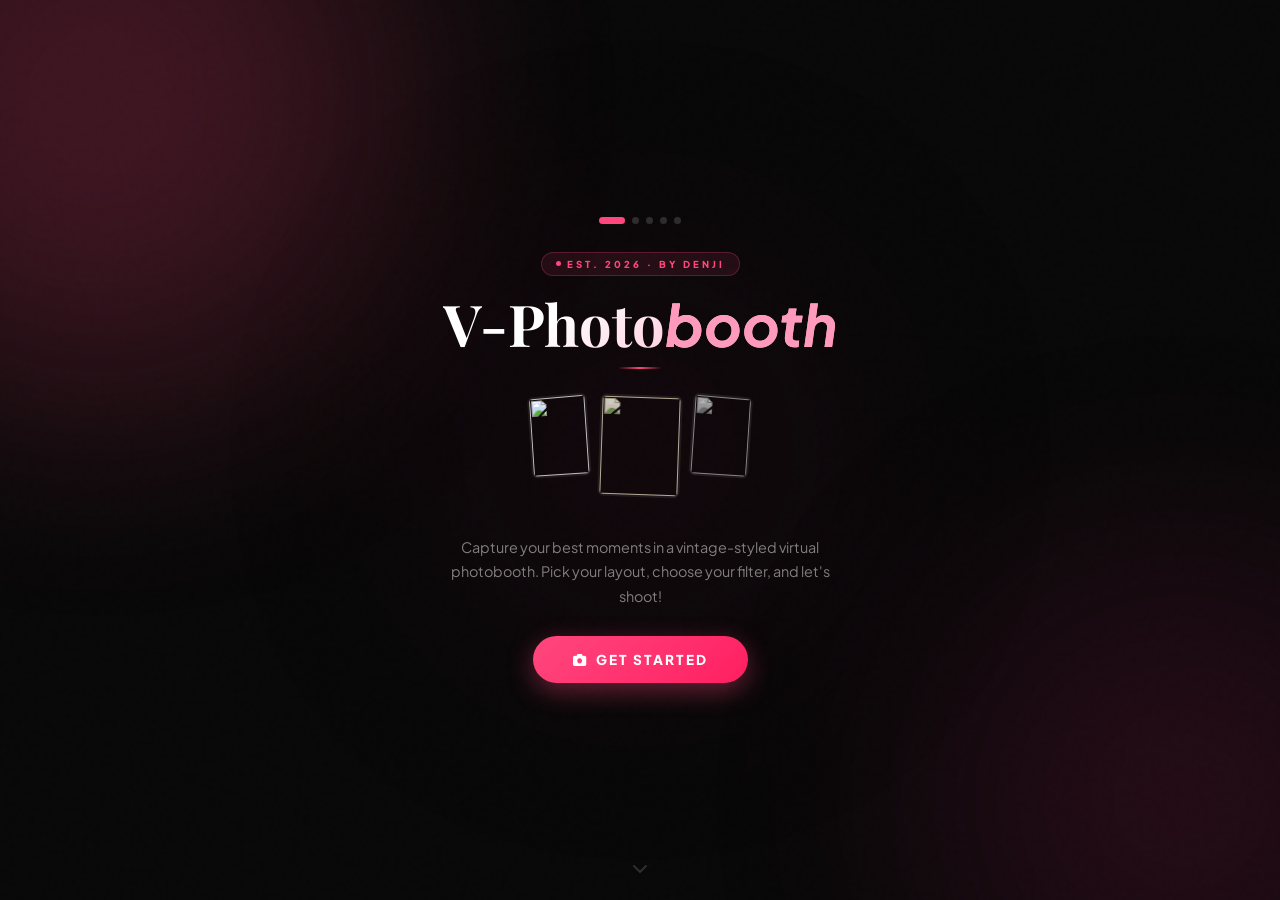
==== commit d98c4173: "Update index.html" ====
--- a/index.html
+++ b/index.html
@@ -225,8 +225,76 @@
         .shutter:hover{transform:scale(1.06);box-shadow:0 0 0 6px rgba(255,71,126,.26),0 12px 30px rgba(0,0,0,.5);}
         .shutter:active{transform:scale(.9);}
         .shutter:disabled{opacity:.34;cursor:not-allowed;transform:none;}
-        #fimg{max-width:280px;width:100%;object-fit:contain;border-radius:14px;margin-bottom:20px;box-shadow:0 26px 65px rgba(0,0,0,.74),0 0 0 1px rgba(255,71,126,.16);transition:transform .3s;display:block;}
-        #fimg:hover{transform:scale(1.02) rotate(-.5deg);}
+        .result-wrap{position:relative;display:inline-block;max-width:280px;width:100%;margin-bottom:20px;}
+        .result-wrap img{width:100%;object-fit:contain;border-radius:14px;box-shadow:0 26px 65px rgba(0,0,0,.74),0 0 0 1px rgba(255,71,126,.16);transition:transform .3s;display:block;}
+        .result-wrap:hover img{transform:scale(1.02) rotate(-.5deg);}
+
+        /* STICKER TOGGLE */
+        .sticker-toggle{background:rgba(255,71,126,.1);border:1.5px solid rgba(255,71,126,.28);color:var(--p);padding:14px 28px;font-size:.78rem;font-weight:800;border-radius:100px;cursor:pointer;transition:all .3s;letter-spacing:1.5px;text-transform:uppercase;}
+        .sticker-toggle:hover{background:rgba(255,71,126,.2);transform:translateY(-2px);box-shadow:0 8px 22px rgba(255,71,126,.22);}
+        .sticker-toggle:active{transform:scale(.95);}
+        .sticker-count{display:none;align-items:center;justify-content:center;background:#fff;color:var(--p);font-size:.55rem;font-weight:900;min-width:18px;height:18px;border-radius:100px;padding:0 5px;margin-left:6px;}
+        .sticker-count.show{display:inline-flex;}
+
+        /* STICKER BACKDROP */
+        .sticker-backdrop{position:fixed;inset:0;background:rgba(0,0,0,.55);z-index:99;opacity:0;pointer-events:none;transition:opacity .35s;backdrop-filter:blur(6px);-webkit-backdrop-filter:blur(6px);}
+        .sticker-backdrop.show{opacity:1;pointer-events:auto;}
+
+        /* STICKER PANEL */
+        .sticker-panel{position:fixed;bottom:0;left:0;right:0;background:rgba(12,12,12,.99);backdrop-filter:blur(30px);-webkit-backdrop-filter:blur(30px);border-top:1px solid rgba(255,255,255,.06);border-radius:24px 24px 0 0;z-index:100;max-height:62vh;display:flex;flex-direction:column;transform:translateY(100%);transition:transform .45s cubic-bezier(.23,1,.32,1);overflow:hidden;}
+        .sticker-panel.open{transform:translateY(0);}
+
+        .sp-header{display:flex;align-items:center;justify-content:space-between;padding:16px 22px 12px;border-bottom:1px solid rgba(255,255,255,.05);flex-shrink:0;}
+        .sp-header-left{display:flex;align-items:center;gap:10px;}
+        .sp-header-left i{color:var(--p);font-size:.85rem;}
+        .sp-header-left span{font-size:.65rem;font-weight:800;letter-spacing:3.5px;color:rgba(255,255,255,.55);text-transform:uppercase;}
+        .sp-header-right{display:flex;align-items:center;gap:6px;}
+        .sp-hdr-btn{background:rgba(255,255,255,.04);border:1px solid rgba(255,255,255,.08);color:rgba(255,255,255,.3);width:32px;height:32px;border-radius:50%;cursor:pointer;display:flex;align-items:center;justify-content:center;font-size:.65rem;transition:all .25s;}
+        .sp-hdr-btn:hover{border-color:rgba(255,71,126,.4);color:var(--p);background:rgba(255,71,126,.08);}
+
+        /* STICKER BODY */
+        .sp-body{flex:1;overflow-y:auto;-ms-overflow-style:none;scrollbar-width:none;}
+        .sp-body::-webkit-scrollbar{display:none;}
+
+        /* STICKER PACK SECTIONS */
+        .sp-pack{padding:0 0 2px;}
+        .sp-pack-header{display:flex;align-items:center;gap:8px;padding:12px 22px 8px;}
+        .sp-pack-icon{width:24px;height:24px;border-radius:7px;background:rgba(255,71,126,.1);border:1px solid rgba(255,71,126,.18);display:flex;align-items:center;justify-content:center;flex-shrink:0;}
+        .sp-pack-icon i{color:var(--p);font-size:.55rem;}
+        .sp-pack-name{font-size:.56rem;font-weight:800;letter-spacing:2.5px;color:rgba(255,255,255,.45);text-transform:uppercase;white-space:nowrap;}
+        .sp-pack-count{font-size:.46rem;font-weight:700;color:rgba(255,255,255,.18);letter-spacing:.5px;background:rgba(255,255,255,.04);padding:2px 8px;border-radius:100px;white-space:nowrap;}
+        .sp-pack-line{flex:1;height:1px;background:linear-gradient(90deg,rgba(255,255,255,.06),transparent);min-width:20px;}
+        .sp-pack-grid{display:grid;grid-template-columns:repeat(6,1fr);gap:8px;padding:2px 22px 10px;}
+
+        /* STICKER ITEM */
+        .sp-item{aspect-ratio:1;border-radius:14px;background:rgba(255,255,255,.02);border:1.5px solid rgba(255,255,255,.035);cursor:pointer;transition:all .25s cubic-bezier(.23,1,.32,1);display:flex;align-items:center;justify-content:center;padding:12px;overflow:hidden;position:relative;}
+        .sp-item::after{content:'';position:absolute;inset:0;border-radius:14px;background:radial-gradient(circle at 50% 50%,rgba(255,71,126,.06) 0%,transparent 70%);opacity:0;transition:opacity .3s;pointer-events:none;}
+        .sp-item:hover{border-color:rgba(255,71,126,.35);background:rgba(255,71,126,.05);transform:scale(1.08) translateY(-2px);box-shadow:0 6px 16px rgba(255,71,126,.1);}
+        .sp-item:hover::after{opacity:1;}
+        .sp-item:active{transform:scale(.88);transition-duration:.1s;}
+        .sp-item img{width:100%;height:100%;object-fit:contain;pointer-events:none;transition:transform .2s;}
+        .sp-item:hover img{transform:scale(1.04);}
+
+        /* STICKER HINT */
+        .sp-hint{font-size:.46rem;color:rgba(255,255,255,.16);letter-spacing:1.5px;text-align:center;padding:6px 22px 16px;flex-shrink:0;text-transform:uppercase;font-weight:600;}
+
+        /* STICKER OVERLAY ON RESULT */
+        .sticker-overlay{position:absolute;top:0;left:0;width:100%;height:100%;pointer-events:none;z-index:5;}
+        .placed-sticker{position:absolute;pointer-events:auto;cursor:grab;user-select:none;-webkit-user-select:none;transition:filter .2s;animation:stickerPop .4s cubic-bezier(.34,1.56,.64,1);}
+        .placed-sticker:active{cursor:grabbing;}
+        .placed-sticker:hover{filter:drop-shadow(0 0 10px rgba(255,71,126,.6));}
+        .placed-sticker.dragging{opacity:.85;filter:drop-shadow(0 0 14px rgba(255,71,126,.8));cursor:grabbing;}
+        .placed-sticker img{width:100%;height:100%;object-fit:contain;display:block;pointer-events:none;}
+        .sticker-delete{position:absolute;top:-8px;right:-8px;width:22px;height:22px;border-radius:50%;background:var(--p);color:#fff;font-size:.55rem;border:none;cursor:pointer;display:flex;align-items:center;justify-content:center;opacity:0;transition:all .2s;z-index:10;box-shadow:0 2px 8px rgba(0,0,0,.5);}
+        .placed-sticker:hover .sticker-delete,.placed-sticker.active .sticker-delete{opacity:1;}
+        .sticker-delete:hover{background:#e0105a;transform:scale(1.15);}
+        .sticker-resize{position:absolute;bottom:-6px;right:-6px;width:18px;height:18px;border-radius:50%;background:#fff;border:2.5px solid var(--p);cursor:nwse-resize;opacity:0;transition:all .2s;z-index:10;box-shadow:0 2px 8px rgba(0,0,0,.5);}
+        .placed-sticker:hover .sticker-resize,.placed-sticker.active .sticker-resize{opacity:1;}
+        .sticker-resize:hover{transform:scale(1.2);background:var(--p);}
+        @keyframes stickerPop{0%{transform:scale(0) rotate(-15deg);opacity:0}70%{transform:scale(1.12) rotate(3deg);opacity:1}100%{transform:scale(1) rotate(0);opacity:1}}
+        @keyframes fadeUp{from{opacity:0;transform:translateY(8px) scale(.94)}to{opacity:1;transform:translateY(0) scale(1)}}
+
+        .cambar{display:flex;align-items:center;gap:12px;margin-bottom:14px;font-size:.65rem;letter-spacing:2px;color:rgba(255,255,255,.26);font-weight:700;}
         .rbtns{display:flex;gap:9px;margin-bottom:18px;flex-wrap:wrap;justify-content:center;}
         .about{margin-top:14px;padding:18px 24px 0;border-top:1px solid rgba(255,255,255,.07);width:100%;max-width:340px;}
         .about>p{font-size:.58rem;color:rgba(255,255,255,.26);margin-bottom:14px;letter-spacing:3px;font-weight:800;}
@@ -246,7 +314,24 @@
         .card.spotify-card.sel p{color:var(--sp);}
         .card.spotify-card:hover{border-color:rgba(29,185,84,.38);}
         canvas{display:none;}
-        @media(max-width:440px){.sgrid{grid-template-columns:repeat(5,1fr);}.ggrid{grid-template-columns:repeat(3,1fr);}.cptab{font-size:.52rem;padding:9px 3px;}h1{font-size:2rem;}}
+
+        .dl-loading{pointer-events:none;opacity:.6;}
+
+        @media(max-width:440px){
+            .sgrid{grid-template-columns:repeat(5,1fr);}
+            .ggrid{grid-template-columns:repeat(3,1fr);}
+            .cptab{font-size:.52rem;padding:9px 3px;}
+            h1{font-size:2rem;}
+            .sp-pack-grid{grid-template-columns:repeat(5,1fr);gap:7px;padding:2px 16px 8px;}
+            .sp-pack-header{padding:10px 16px 6px;}
+            .sp-header{padding:12px 16px 10px;}
+            .sp-hint{padding:4px 16px 12px;}
+            .result-wrap{max-width:240px;}
+            .sticker-delete{width:26px;height:26px;top:-10px;right:-10px;opacity:1;}
+            .sticker-resize{width:22px;height:22px;bottom:-8px;right:-8px;opacity:1;}
+            .sp-item{border-radius:12px;padding:10px;}
+            .sticker-panel{max-height:56vh;}
+        }
     </style>
 </head>
 <body>
@@ -278,7 +363,6 @@
         <div class="card" onclick="selLayout('film',this)"><div class="ck"><i class="fas fa-check"></i></div><div style="display:flex;justify-content:center;margin-bottom:9px;height:70px;align-items:center;"><div style="background:#0a0a0a;padding:4px 10px;display:flex;gap:4px;align-items:center;border-radius:4px;border:1px solid rgba(255,255,255,0.1);"><div style="display:flex;flex-direction:column;gap:3px;"><div style="width:5px;height:4px;background:#333;border-radius:1px;"></div><div style="width:5px;height:4px;background:#333;border-radius:1px;"></div></div><div style="width:32px;height:40px;background:#222;border-radius:1px;"></div><div style="display:flex;flex-direction:column;gap:3px;"><div style="width:5px;height:4px;background:#333;border-radius:1px;"></div><div style="width:5px;height:4px;background:#333;border-radius:1px;"></div></div></div></div><p>FILM STRIP</p></div>
         <div class="card wide spotify-card" onclick="selLayout('spotify',this)"><div class="ck"><i class="fas fa-check"></i></div><div style="display:flex;justify-content:center;margin-bottom:9px;"><div style="width:100px;border-radius:10px;overflow:hidden;background:#121212;box-shadow:0 4px 16px rgba(0,0,0,.6);"><div style="display:grid;grid-template-columns:1fr 1fr;aspect-ratio:1/1;"><div style="background:#2a2a2a;overflow:hidden;"><img src="https://i.pinimg.com/736x/60/5a/e2/605ae28f6ebcf8179fb4cf6b445fcacd.jpg" style="width:100%;height:100%;object-fit:cover;" alt=""></div><div style="background:#1a1a1a;overflow:hidden;"><img src="https://i.pinimg.com/736x/60/5a/e2/605ae28f6ebcf8179fb4cf6b445fcacd.jpg" style="width:100%;height:100%;object-fit:cover;filter:sepia(.4);" alt=""></div><div style="background:#222;overflow:hidden;"><img src="https://i.pinimg.com/736x/60/5a/e2/605ae28f6ebcf8179fb4cf6b445fcacd.jpg" style="width:100%;height:100%;object-fit:cover;filter:grayscale(1);" alt=""></div><div style="background:#1c1c1c;overflow:hidden;"><img src="https://i.pinimg.com/736x/60/5a/e2/605ae28f6ebcf8179fb4cf6b445fcacd.jpg" style="width:100%;height:100%;object-fit:cover;filter:contrast(1.3);" alt=""></div></div><div style="padding:6px 7px 7px;background:#121212;"><div style="font-size:.55rem;font-weight:800;color:#fff;margin-bottom:1px;">Song Title</div><div style="font-size:.45rem;color:rgba(255,255,255,.45);margin-bottom:5px;">Artist Name</div><div style="height:2.5px;background:rgba(255,255,255,.15);border-radius:2px;margin-bottom:3px;"><div style="width:38%;height:100%;background:#1DB954;border-radius:2px;"></div></div><div style="display:flex;justify-content:space-between;font-size:.36rem;color:rgba(255,255,255,.3);font-family:monospace;">1:23<span>3:45</span></div></div></div></div><p>SPOTIFY NOW PLAYING</p><div style="display:flex;justify-content:center;"><span class="layout-badge"><svg viewBox="0 0 24 24"><path d="M12 0C5.4 0 0 5.4 0 12s5.4 12 12 12 12-5.4 12-12S18.66 0 12 0zm5.521 17.34c-.24.359-.66.48-1.021.24-2.82-1.74-6.36-2.101-10.561-1.141-.418.122-.779-.179-.899-.539-.12-.421.18-.78.54-.9 4.56-1.021 8.52-.6 11.64 1.32.42.18.479.659.301 1.02zm1.44-3.3c-.301.42-.841.6-1.262.3-3.239-1.98-8.159-2.58-11.939-1.38-.479.12-1.02-.12-1.14-.6-.12-.48.12-1.021.6-1.141C9.6 9.9 15 10.561 18.72 12.84c.361.181.54.78.241 1.2zm.12-3.36C15.24 8.4 8.82 8.16 5.16 9.301c-.6.179-1.2-.181-1.38-.721-.18-.601.18-1.2.72-1.381 4.26-1.26 11.28-1.02 15.721 1.621.539.3.719 1.02.419 1.56-.299.421-1.02.599-1.559.3z"/></svg>SPOTIFY</span></div></div>
     </div>
-
     <p class="slbl" style="margin-top:8px;">PHOTO SHAPE</p>
     <div class="shape-grid" id="shape-grid">
         <div class="card sel" onclick="selShape('square',this)"><div class="ck"><i class="fas fa-check"></i></div><div class="shape-icon"><svg viewBox="0 0 50 50"><rect x="4" y="4" width="42" height="42" rx="5" fill="rgba(255,255,255,.06)" stroke="rgba(255,255,255,.22)" stroke-width="1.5"/></svg></div><p>SQUARE</p></div>
@@ -287,7 +371,6 @@
         <div class="card" onclick="selShape('rounded',this)"><div class="ck"><i class="fas fa-check"></i></div><div class="shape-icon"><svg viewBox="0 0 50 50"><rect x="4" y="4" width="42" height="42" rx="14" fill="rgba(255,255,255,.06)" stroke="rgba(255,255,255,.22)" stroke-width="1.5"/></svg></div><p>ROUNDED</p></div>
         <div class="card" onclick="selShape('polaroid',this)"><div class="ck"><i class="fas fa-check"></i></div><div class="shape-icon"><svg viewBox="0 0 44 56"><rect x="2" y="2" width="40" height="52" rx="2" fill="#fff" stroke="rgba(255,255,255,.22)" stroke-width="1"/><rect x="6" y="6" width="32" height="30" rx="1" fill="rgba(255,255,255,.12)"/></svg></div><p>POLAROID</p></div>
     </div>
-
     <div class="sp-config" id="sp-config" style="display:none;">
         <div class="sp-config-header"><svg viewBox="0 0 24 24"><path d="M12 0C5.4 0 0 5.4 0 12s5.4 12 12 12 12-5.4 12-12S18.66 0 12 0zm5.521 17.34c-.24.359-.66.48-1.021.24-2.82-1.74-6.36-2.101-10.561-1.141-.418.122-.779-.179-.899-.539-.12-.421.18-.78.54-.9 4.56-1.021 8.52-.6 11.64 1.32.42.18.479.659.301 1.02zm1.44-3.3c-.301.42-.841.6-1.262.3-3.239-1.98-8.159-2.58-11.939-1.38-.479.12-1.02-.12-1.14-.6-.12-.48.12-1.021.6-1.141C9.6 9.9 15 10.561 18.72 12.84c.361.181.54.78.241 1.2zm.12-3.36C15.24 8.4 8.82 8.16 5.16 9.301c-.6.179-1.2-.181-1.38-.721-.18-.601.18-1.2.72-1.381 4.26-1.26 11.28-1.02 15.721 1.621.539.3.719 1.02.419 1.56-.299.421-1.02.599-1.559.3z"/></svg><span>Spotify Customization</span></div>
         <div class="sp-config-body">
@@ -298,9 +381,7 @@
             <div class="sp-field"><p class="sp-field-lbl"><i class="fas fa-play" style="margin-right:5px;"></i>Playback Progress</p><div class="sp-prog-row"><span class="sp-dur-lbl">POS</span><input type="range" class="sp-prog" id="sp-prog" min="0" max="100" value="38" oninput="updSpotifyPreview()"><span class="sp-prog-val" id="sp-prog-val">38%</span></div></div>
         </div>
     </div>
-
     <div class="selpill" id="selpill"><div class="spsw" id="spsw" style="background:#ffffff;"></div><span class="sphex" id="sphex">#FFFFFF</span><span class="sptag">SELECTED</span></div>
-
     <div class="cpbox" id="cpbox">
         <div class="cptabs"><button class="cptab a" onclick="swTab('swatches',this)"><i class="fas fa-palette" style="margin-right:3px;"></i>PRESETS</button><button class="cptab" onclick="swTab('gradient',this)"><i class="fas fa-wand-magic-sparkles" style="margin-right:3px;"></i>GRADIENT</button><button class="cptab" onclick="swTab('hex',this)"><i class="fas fa-hashtag" style="margin-right:3px;"></i>HEX</button><button class="cptab" onclick="swTab('advanced',this)"><i class="fas fa-sliders" style="margin-right:3px;"></i>ADVANCED</button></div>
         <div class="cppanel a" id="panel-swatches"><p class="advlbl">CLASSIC</p><div class="sgrid" id="sg-c"></div><p class="advlbl" style="margin-top:12px;">PASTEL</p><div class="sgrid" id="sg-p"></div><p class="advlbl" style="margin-top:12px;">DARK</p><div class="sgrid" id="sg-d"></div></div>
@@ -308,7 +389,6 @@
         <div class="cppanel" id="panel-hex"><p class="advlbl">ENTER HEX CODE</p><div class="hexrow"><div class="hexsw" id="hxsw" style="background:#ffffff;"></div><div class="hexwrap"><span class="hexhash">#</span><input class="hexinput" id="hxinput" type="text" maxlength="6" placeholder="FFFFFF" value="FFFFFF" oninput="onHexIn(this.value)" onkeydown="if(event.key==='Enter'){applyHex();event.preventDefault();}"></div><button class="hexapply" onclick="applyHex()">APPLY</button></div><p class="advlbl" style="margin-top:12px;">QUICK CODES</p><div class="qcodes" id="qcodes"></div></div>
         <div class="cppanel" id="panel-advanced"><div class="advsec"><p class="advlbl">RGB</p><div class="srow"><span class="sl r">R</span><input type="range" class="cpr rr" id="sl-r" min="0" max="255" value="255" oninput="onRGB()"><span class="rv" id="vr">255</span></div><div class="srow"><span class="sl g">G</span><input type="range" class="cpr rg" id="sl-g" min="0" max="255" value="255" oninput="onRGB()"><span class="rv" id="vg">255</span></div><div class="srow"><span class="sl b">B</span><input type="range" class="cpr rb" id="sl-b" min="0" max="255" value="255" oninput="onRGB()"><span class="rv" id="vb">255</span></div></div><div class="advsec"><p class="advlbl">HSL</p><div class="srow"><span class="sl h">H</span><input type="range" class="cpr rh" id="sl-h" min="0" max="360" value="0" oninput="onHSL()"><span class="rv" id="vh">0&deg;</span></div><div class="srow"><span class="sl s">S</span><input type="range" class="cpr rs" id="sl-s" min="0" max="100" value="0" oninput="onHSL()"><span class="rv" id="vs">0%</span></div><div class="srow"><span class="sl l">L</span><input type="range" class="cpr rl" id="sl-l" min="0" max="100" value="100" oninput="onHSL()"><span class="rv" id="vl">100%</span></div></div><div class="advbar"><div class="advsw" id="advsw" style="background:#ffffff;"></div><span class="advhex" id="advhex">#FFFFFF</span><button class="advapply" onclick="applyAdv()">APPLY</button></div></div>
     </div>
-
     <div class="lpbox">
         <p class="lplbl">LIVE PREVIEW</p>
         <div class="lpouter">
@@ -352,12 +432,33 @@
 </section>
 
 <section class="step" id="step-5">
+    <div class="sticker-backdrop" id="sticker-backdrop" onclick="closeStickerPanel()"></div>
+    <div class="sticker-panel" id="sticker-panel">
+        <div class="sp-header">
+            <div class="sp-header-left"><i class="fas fa-icons"></i><span>Stickers</span></div>
+            <div class="sp-header-right">
+                <button class="sp-hdr-btn" onclick="clearAllStickers()" title="Clear All"><i class="fas fa-trash-can"></i></button>
+                <button class="sp-hdr-btn" onclick="closeStickerPanel()"><i class="fas fa-xmark"></i></button>
+            </div>
+        </div>
+        <div class="sp-body" id="sticker-body"></div>
+        <p class="sp-hint">Tap to place &middot; Drag to move &middot; Corner to resize</p>
+    </div>
+
     <div class="dots"><div class="dot d"></div><div class="dot d"></div><div class="dot d"></div><div class="dot d"></div><div class="dot a"></div></div>
     <div class="badge"><span class="bdot"></span>YOUR PHOTOS ARE READY</div>
     <h1>Look at<em> You!</em></h1>
-    <p class="desc">Gorgeous! Save your strip and share it with the world.</p>
-    <img id="fimg" alt="Result">
-    <div class="rbtns"><button class="btn" onclick="dlImg()"><i class="fas fa-download" style="margin-right:7px;"></i>SAVE</button><button class="btn2" onclick="reshoot()"><i class="fas fa-rotate-left" style="margin-right:7px;"></i>RESHOOT</button><button class="btn2" onclick="location.reload()">START OVER</button></div>
+    <p class="desc">Gorgeous! Add stickers, save your strip, and share it with the world.</p>
+    <div class="result-wrap" id="result-wrap">
+        <img id="fimg" alt="Result">
+        <div class="sticker-overlay" id="sticker-overlay"></div>
+    </div>
+    <div class="rbtns">
+        <button class="btn" id="dl-btn" onclick="dlImg()"><i class="fas fa-download" style="margin-right:7px;"></i>SAVE</button>
+        <button class="sticker-toggle" onclick="openStickerPanel()"><i class="fas fa-icons" style="margin-right:6px;"></i>STICKERS<span class="sticker-count" id="sticker-count">0</span></button>
+        <button class="btn2" onclick="reshoot()"><i class="fas fa-rotate-left" style="margin-right:7px;"></i>RESHOOT</button>
+        <button class="btn2" onclick="location.reload()">START OVER</button>
+    </div>
     <div class="about"><p>KEEP IN TOUCH WITH DENJI</p><div class="soc"><a href="https://www.instagram.com/hii.yvnaa_" target="_blank"><i class="fab fa-instagram"></i></a><a href="https://whatsapp.com/channel/0029Vb7adkSAojYxeMA7oU3v" target="_blank"><i class="fab fa-whatsapp"></i></a><a href="mailto:hiiyunaaa@gmail.com"><i class="far fa-envelope"></i></a><a href="https://saweria.co/itsyunaa" target="_blank"><i class="far fa-heart"></i></a></div></div>
 </section>
 
@@ -369,7 +470,6 @@
 const $=id=>document.getElementById(id);
 const video=$('video'),shutter=$('shutter'),cdownEl=$('cdown'),flashEl=$('flash');
 
-/* ═══ PERFECT HEART POLYGON (120-point parametric) ═══ */
 const HEART_POLYGON=(()=>{
     const N=150,pts=[],raw=[];
     let yMin=1e9,yMax=-1e9;
@@ -387,6 +487,79 @@
     return`polygon(${pts.join(',')})`;
 })();
 
+const STICKER_DATA={packs:[
+    {name:"Faces",stickers:[
+        {id:"heart-eyes",url:"https://cdn.jsdelivr.net/gh/twitter/twemoji@14.0.2/assets/72x72/1f60d.png"},
+        {id:"star-struck",url:"https://cdn.jsdelivr.net/gh/twitter/twemoji@14.0.2/assets/72x72/1f929.png"},
+        {id:"cool",url:"https://cdn.jsdelivr.net/gh/twitter/twemoji@14.0.2/assets/72x72/1f60e.png"},
+        {id:"wink",url:"https://cdn.jsdelivr.net/gh/twitter/twemoji@14.0.2/assets/72x72/1f609.png"},
+        {id:"tongue",url:"https://cdn.jsdelivr.net/gh/twitter/twemoji@14.0.2/assets/72x72/1f61c.png"},
+        {id:"zany",url:"https://cdn.jsdelivr.net/gh/twitter/twemoji@14.0.2/assets/72x72/1f92a.png"},
+        {id:"cat-smile",url:"https://cdn.jsdelivr.net/gh/twitter/twemoji@14.0.2/assets/72x72/1f63a.png"},
+        {id:"ghost",url:"https://cdn.jsdelivr.net/gh/twitter/twemoji@14.0.2/assets/72x72/1f47b.png"},
+        {id:"unicorn",url:"https://cdn.jsdelivr.net/gh/twitter/twemoji@14.0.2/assets/72x72/1f984.png"},
+        {id:"alien",url:"https://cdn.jsdelivr.net/gh/twitter/twemoji@14.0.2/assets/72x72/1f47e.png"},
+        {id:"clown",url:"https://cdn.jsdelivr.net/gh/twitter/twemoji@14.0.2/assets/72x72/1f921.png"},
+        {id:"performing-arts",url:"https://cdn.jsdelivr.net/gh/twitter/twemoji@14.0.2/assets/72x72/1f3ad.png"}
+    ]},
+    {name:"Hearts",stickers:[
+        {id:"red-heart",url:"https://cdn.jsdelivr.net/gh/twitter/twemoji@14.0.2/assets/72x72/2764.png"},
+        {id:"sparkling-heart",url:"https://cdn.jsdelivr.net/gh/twitter/twemoji@14.0.2/assets/72x72/1f496.png"},
+        {id:"growing-heart",url:"https://cdn.jsdelivr.net/gh/twitter/twemoji@14.0.2/assets/72x72/1f497.png"},
+        {id:"blue-heart",url:"https://cdn.jsdelivr.net/gh/twitter/twemoji@14.0.2/assets/72x72/1f499.png"},
+        {id:"green-heart",url:"https://cdn.jsdelivr.net/gh/twitter/twemoji@14.0.2/assets/72x72/1f49a.png"},
+        {id:"yellow-heart",url:"https://cdn.jsdelivr.net/gh/twitter/twemoji@14.0.2/assets/72x72/1f49b.png"},
+        {id:"purple-heart",url:"https://cdn.jsdelivr.net/gh/twitter/twemoji@14.0.2/assets/72x72/1f49c.png"},
+        {id:"orange-heart",url:"https://cdn.jsdelivr.net/gh/twitter/twemoji@14.0.2/assets/72x72/1f9e1.png"},
+        {id:"black-heart",url:"https://cdn.jsdelivr.net/gh/twitter/twemoji@14.0.2/assets/72x72/1f5a4.png"},
+        {id:"white-heart",url:"https://cdn.jsdelivr.net/gh/twitter/twemoji@14.0.2/assets/72x72/1f90d.png"},
+        {id:"two-hearts",url:"https://cdn.jsdelivr.net/gh/twitter/twemoji@14.0.2/assets/72x72/1f495.png"},
+        {id:"heart-exclaim",url:"https://cdn.jsdelivr.net/gh/twitter/twemoji@14.0.2/assets/72x72/2763.png"}
+    ]},
+    {name:"Nature",stickers:[
+        {id:"cherry-blossom",url:"https://cdn.jsdelivr.net/gh/twitter/twemoji@14.0.2/assets/72x72/1f338.png"},
+        {id:"hibiscus",url:"https://cdn.jsdelivr.net/gh/twitter/twemoji@14.0.2/assets/72x72/1f33a.png"},
+        {id:"rose",url:"https://cdn.jsdelivr.net/gh/twitter/twemoji@14.0.2/assets/72x72/1f339.png"},
+        {id:"butterfly",url:"https://cdn.jsdelivr.net/gh/twitter/twemoji@14.0.2/assets/72x72/1f98b.png"},
+        {id:"bee",url:"https://cdn.jsdelivr.net/gh/twitter/twemoji@14.0.2/assets/72x72/1f41d.png"},
+        {id:"paw",url:"https://cdn.jsdelivr.net/gh/twitter/twemoji@14.0.2/assets/72x72/1f43e.png"},
+        {id:"strawberry",url:"https://cdn.jsdelivr.net/gh/twitter/twemoji@14.0.2/assets/72x72/1f353.png"},
+        {id:"donut",url:"https://cdn.jsdelivr.net/gh/twitter/twemoji@14.0.2/assets/72x72/1f369.png"},
+        {id:"cake",url:"https://cdn.jsdelivr.net/gh/twitter/twemoji@14.0.2/assets/72x72/1f370.png"},
+        {id:"ice-cream",url:"https://cdn.jsdelivr.net/gh/twitter/twemoji@14.0.2/assets/72x72/1f368.png"},
+        {id:"cactus",url:"https://cdn.jsdelivr.net/gh/twitter/twemoji@14.0.2/assets/72x72/1f335.png"},
+        {id:"mushroom",url:"https://cdn.jsdelivr.net/gh/twitter/twemoji@14.0.2/assets/72x72/1f344.png"}
+    ]},
+    {name:"Effects",stickers:[
+        {id:"sparkles",url:"https://cdn.jsdelivr.net/gh/twitter/twemoji@14.0.2/assets/72x72/2728.png"},
+        {id:"glowing-star",url:"https://cdn.jsdelivr.net/gh/twitter/twemoji@14.0.2/assets/72x72/1f31f.png"},
+        {id:"star",url:"https://cdn.jsdelivr.net/gh/twitter/twemoji@14.0.2/assets/72x72/2b50.png"},
+        {id:"collision",url:"https://cdn.jsdelivr.net/gh/twitter/twemoji@14.0.2/assets/72x72/1f4a5.png"},
+        {id:"dizzy",url:"https://cdn.jsdelivr.net/gh/twitter/twemoji@14.0.2/assets/72x72/1f4ab.png"},
+        {id:"fire",url:"https://cdn.jsdelivr.net/gh/twitter/twemoji@14.0.2/assets/72x72/1f525.png"},
+        {id:"hundred",url:"https://cdn.jsdelivr.net/gh/twitter/twemoji@14.0.2/assets/72x72/1f4af.png"},
+        {id:"rainbow",url:"https://cdn.jsdelivr.net/gh/twitter/twemoji@14.0.2/assets/72x72/1f308.png"},
+        {id:"sun",url:"https://cdn.jsdelivr.net/gh/twitter/twemoji@14.0.2/assets/72x72/2600.png"},
+        {id:"moon",url:"https://cdn.jsdelivr.net/gh/twitter/twemoji@14.0.2/assets/72x72/1f319.png"},
+        {id:"shooting-star",url:"https://cdn.jsdelivr.net/gh/twitter/twemoji@14.0.2/assets/72x72/1f320.png"},
+        {id:"snowflake",url:"https://cdn.jsdelivr.net/gh/twitter/twemoji@14.0.2/assets/72x72/2744.png"}
+    ]},
+    {name:"Fun",stickers:[
+        {id:"crown",url:"https://cdn.jsdelivr.net/gh/twitter/twemoji@14.0.2/assets/72x72/1f451.png"},
+        {id:"gem",url:"https://cdn.jsdelivr.net/gh/twitter/twemoji@14.0.2/assets/72x72/1f48e.png"},
+        {id:"ribbon",url:"https://cdn.jsdelivr.net/gh/twitter/twemoji@14.0.2/assets/72x72/1f380.png"},
+        {id:"gift",url:"https://cdn.jsdelivr.net/gh/twitter/twemoji@14.0.2/assets/72x72/1f381.png"},
+        {id:"party",url:"https://cdn.jsdelivr.net/gh/twitter/twemoji@14.0.2/assets/72x72/1f389.png"},
+        {id:"confetti",url:"https://cdn.jsdelivr.net/gh/twitter/twemoji@14.0.2/assets/72x72/1f38a.png"},
+        {id:"ring",url:"https://cdn.jsdelivr.net/gh/twitter/twemoji@14.0.2/assets/72x72/1f48d.png"},
+        {id:"kiss",url:"https://cdn.jsdelivr.net/gh/twitter/twemoji@14.0.2/assets/72x72/1f48b.png"},
+        {id:"eyes",url:"https://cdn.jsdelivr.net/gh/twitter/twemoji@14.0.2/assets/72x72/1f440.png"},
+        {id:"thumbs-up",url:"https://cdn.jsdelivr.net/gh/twitter/twemoji@14.0.2/assets/72x72/1f44d.png"},
+        {id:"wave",url:"https://cdn.jsdelivr.net/gh/twitter/twemoji@14.0.2/assets/72x72/1f44b.png"},
+        {id:"peace",url:"https://cdn.jsdelivr.net/gh/twitter/twemoji@14.0.2/assets/72x72/270c.png"}
+    ]}
+]};
+
 const SW_C=[{hex:'#ffffff',n:'WHITE'},{hex:'#f5f5f5',n:'SNOW'},{hex:'#e0e0e0',n:'SILVER'},{hex:'#9e9e9e',n:'GRAY'},{hex:'#121212',n:'BLACK'},{hex:'#2d2d2d',n:'CHARCOAL'},{hex:'#ff477e',n:'PINK'},{hex:'#ff1f61',n:'ROSE'},{hex:'#e91e8c',n:'FUCHSIA'},{hex:'#c4224f',n:'RUBY'},{hex:'#ff9800',n:'AMBER'},{hex:'#ffc107',n:'YELLOW'}];
 const SW_P=[{hex:'#ffd1dc',n:'BLUSH'},{hex:'#ffb3cb',n:'SAKURA'},{hex:'#ffc8dd',n:'COTTON'},{hex:'#fff0f3',n:'PETAL'},{hex:'#d4f1f4',n:'MINT'},{hex:'#b5ead7',n:'SAGE'},{hex:'#c7f2a4',n:'LIME'},{hex:'#fff8dc',n:'CREAM'},{hex:'#fce4ec',n:'LACE'},{hex:'#e1bee7',n:'LAVND'},{hex:'#d1c4e9',n:'LILAC'},{hex:'#bbdefb',n:'SKY'}];
 const SW_D=[{hex:'#1a1a2e',n:'NAVY'},{hex:'#16213e',n:'OCEAN'},{hex:'#0f3460',n:'COBALT'},{hex:'#2c2c54',n:'DUSK'},{hex:'#2d1b69',n:'VIOLET'},{hex:'#3d0a20',n:'MERLOT'},{hex:'#1b1b2f',n:'SPACE'},{hex:'#0d1117',n:'VOID'},{hex:'#1a0a00',n:'EMBER'},{hex:'#0a1628',n:'ABYSS'},{hex:'#1c1c3a',n:'INK'},{hex:'#2a0a2e',n:'PLUM'}];
@@ -400,7 +573,7 @@
 function setSpLayout(t,b){S.spLayout=t;document.querySelectorAll('.sp-lo-btn').forEach(x=>x.classList.remove('sel'));b.classList.add('sel');const pg=$('sp-prev-grid');if(t==='strip'){pg.classList.add('strip-mode');$('lp-spotify').style.maxWidth='100px';}else{pg.classList.remove('strip-mode');$('lp-spotify').style.maxWidth='140px';}}
 function updSpotifyPreview(){S.spTitle=$('sp-title').value||'Song Title';S.spArtist=$('sp-artist').value||'Artist';S.spDur=+$('sp-dur').value;S.spProg=+$('sp-prog').value;$('sp-dur-val').textContent=secToMMSS(S.spDur);$('sp-prog-val').textContent=S.spProg+'%';const c=Math.round(S.spDur*S.spProg/100);$('sp-prev-song').textContent=S.spTitle;$('sp-prev-artist').textContent=S.spArtist;$('sp-prev-bar').style.width=S.spProg+'%';$('sp-prev-cur').textContent=secToMMSS(c);$('sp-prev-tot').textContent=secToMMSS(S.spDur);}
 
-function buildUI(){buildSW('sg-c',SW_C);buildSW('sg-p',SW_P);buildSW('sg-d',SW_D);buildGrads();buildQC();buildGStops();onGradChange();updPreview();updSpotifyPreview();}
+function buildUI(){buildSW('sg-c',SW_C);buildSW('sg-p',SW_P);buildSW('sg-d',SW_D);buildGrads();buildQC();buildGStops();onGradChange();updPreview();updSpotifyPreview();buildStickerUI();}
 function buildSW(id,list){const g=$(id);list.forEach(sw=>{const w=document.createElement('div');w.className='swi';w.innerHTML=`<div class="swc${sw.hex==='#ffffff'?' sel':''}" style="background:${sw.hex};${isDark(sw.hex)?'border-color:#555;':''}" data-hex="${sw.hex}"><span class="swck"><i class="fas fa-check"></i></span></div><span class="swn">${sw.n}</span>`;w.querySelector('.swc').addEventListener('click',()=>applyColor(sw.hex,false,''));g.appendChild(w);});}
 function buildGrads(){const g=$('ggrid');GRADS.forEach(gr=>{const d=document.createElement('div');d.className='gi';d.style.background=gr.css;d.dataset.css=gr.css;d.innerHTML=`<div class="gick"><i class="fas fa-check"></i></div>`;d.addEventListener('click',()=>applyColor(gr.css,true,gr.css));g.appendChild(d);});}
 function buildQC(){const c=$('qcodes');QC.forEach(code=>{const b=document.createElement('button');b.className='qcbtn';b.textContent=code;b.addEventListener('click',()=>quickHex(code));c.appendChild(b);});}
@@ -427,22 +600,12 @@
 function r2hsl(r,g,b){r/=255;g/=255;b/=255;const mx=Math.max(r,g,b),mn=Math.min(r,g,b);let h,s,l=(mx+mn)/2;if(mx===mn){h=s=0;}else{const d=mx-mn;s=l>.5?d/(2-mx-mn):d/(mx+mn);switch(mx){case r:h=((g-b)/d+(g<b?6:0))/6;break;case g:h=((b-r)/d+2)/6;break;default:h=((r-g)/d+4)/6;}}return[h*360,s*100,l*100];}
 function hsl2r(h,s,l){h/=360;s/=100;l/=100;if(s===0){const v=Math.round(l*255);return[v,v,v];}const q=l<.5?l*(1+s):l+s-l*s,p=2*l-q;const hu=(p,q,t)=>{if(t<0)t+=1;if(t>1)t-=1;if(t<1/6)return p+(q-p)*6*t;if(t<.5)return q;if(t<2/3)return p+(q-p)*(2/3-t)*6;return p;};return[Math.round(hu(p,q,h+1/3)*255),Math.round(hu(p,q,h)*255),Math.round(hu(p,q,h-1/3)*255)];}
 
-function applyPreviewShape(){
-    ['lp-s0','lp-s1','lp-s2','lp-s3','lp-g0','lp-g1','lp-g2','lp-g3','lp-f0','lp-f1','lp-f2','lp-f3'].forEach(id=>{
-        const el=$(id);if(!el)return;
-        el.style.borderRadius='';el.style.clipPath='';el.style.aspectRatio='3/4';el.style.padding='';el.style.background='';el.style.boxShadow='';
-        if(S.shape==='circle'){el.style.borderRadius='50%';el.style.aspectRatio='1/1';}
-        else if(S.shape==='heart'){el.style.clipPath=HEART_POLYGON;el.style.aspectRatio='1/1';}
-        else if(S.shape==='rounded'){el.style.borderRadius='24%';}
-        else if(S.shape==='polaroid'){el.style.padding='3px 3px 14px';el.style.background='#fff';el.style.borderRadius='4px';el.style.boxShadow='0 2px 8px rgba(0,0,0,0.2)';}
-        else{el.style.borderRadius='4px';}
-    });
-}
+function applyPreviewShape(){['lp-s0','lp-s1','lp-s2','lp-s3','lp-g0','lp-g1','lp-g2','lp-g3','lp-f0','lp-f1','lp-f2','lp-f3'].forEach(id=>{const el=$(id);if(!el)return;el.style.borderRadius='';el.style.clipPath='';el.style.aspectRatio='3/4';el.style.padding='';el.style.background='';el.style.boxShadow='';if(S.shape==='circle'){el.style.borderRadius='50%';el.style.aspectRatio='1/1';}else if(S.shape==='heart'){el.style.clipPath=HEART_POLYGON;el.style.aspectRatio='1/1';}else if(S.shape==='rounded'){el.style.borderRadius='24%';}else if(S.shape==='polaroid'){el.style.padding='3px 3px 14px';el.style.background='#fff';el.style.borderRadius='4px';el.style.boxShadow='0 2px 8px rgba(0,0,0,0.2)';}else{el.style.borderRadius='4px';}});}
 function updPreview(){const bg=S.isGrad?S.gradCSS:S.color;const tc=contrast(S.color,S.isGrad);$('lps').style.display=S.layout==='strip'?'flex':'none';$('lpg').style.display=S.layout==='grid'?'grid':'none';$('lpf').style.display=S.layout==='film'?'flex':'none';$('lp-spotify').style.display=S.layout==='spotify'?'block':'none';$('lps').style.background=bg;$('lpg').style.background=bg;$('lpbs').style.color=tc;$('lpbg').style.color=tc;$('cpbox').style.display=S.layout==='spotify'?'none':'block';$('selpill').style.display=S.layout==='spotify'?'none':'inline-flex';$('sp-config').style.display=S.layout==='spotify'?'block':'none';$('shape-grid').style.display=S.layout==='spotify'?'none':'';applyPreviewShape();}
 
 function goTo(s){document.querySelectorAll('.step').forEach(e=>e.classList.remove('active'));$('step-'+s).classList.add('active');window.scrollTo({top:0,behavior:'smooth'});if(s===4){const[rw,rh]=S.ratio.split(':');$('camwrap').style.aspectRatio=rw+' / '+rh;$('cam-r').textContent=S.ratio;$('cam-f').textContent=FNAMES[S.filter]||'NATURAL';initCam();}}
 function backCam(){stopCam();S.shooting=false;shutter.disabled=false;goTo(3);}
-function reshoot(){S.photos=[];S.shooting=false;shutter.disabled=false;resetPips();$('caminfo').textContent='PRESS THE BUTTON TO START';goTo(4);}
+function reshoot(){S.photos=[];S.shooting=false;shutter.disabled=false;resetPips();clearAllStickers();$('caminfo').textContent='PRESS THE BUTTON TO START';goTo(4);}
 function stopCam(){if(video.srcObject){video.srcObject.getTracks().forEach(t=>t.stop());video.srcObject=null;}}
 function selLayout(v,el){S.layout=v;el.parentElement.querySelectorAll('.card').forEach(c=>c.classList.remove('sel'));el.classList.add('sel');updPreview();}
 function selShape(v,el){S.shape=v;el.parentElement.querySelectorAll('.card').forEach(c=>c.classList.remove('sel'));el.classList.add('sel');updPreview();}
@@ -453,68 +616,198 @@
 function togMirror(){S.mirrored=!S.mirrored;video.style.transform=S.mirrored?'scaleX(-1)':'scaleX(1)';}
 function togTimer(){const o=[3,5,10];S.timerSec=o[(o.indexOf(S.timerSec)+1)%o.length];$('timerbtn').innerHTML=`<i class="fas fa-stopwatch"></i><span style="font-size:.55rem;margin-left:2px;">${S.timerSec}s</span>`;}
 function resetPips(){for(let i=0;i<4;i++)$('pip-'+i).classList.remove('d');}
-async function startShoot(){if(S.shooting)return;S.shooting=true;shutter.disabled=true;S.photos=[];resetPips();const[rW,rH]=S.ratio.split(':').map(Number);const pw=800,ph=Math.round(pw*rH/rW);const tc=$('ct'),ctx=tc.getContext('2d');tc.width=pw;tc.height=ph;for(let i=0;i<4;i++){$('caminfo').textContent=`PHOTO ${i+1} OF 4 \u2014 GET READY!`;cdownEl.style.display='block';for(let c=S.timerSec;c>0;c--){cdownEl.textContent=c;cdownEl.style.animation='none';void cdownEl.offsetWidth;cdownEl.style.animation='cpop .3s cubic-bezier(.34,1.56,.64,1)';await sleep(800);}cdownEl.style.display='none';flashEl.classList.add('flash-a');setTimeout(()=>flashEl.classList.remove('flash-a'),450);const vW=video.videoWidth||pw,vH=video.videoHeight||ph;const vR=vW/vH,tR=pw/ph;let sW,sH,sX,sY;if(vR>tR){sH=vH;sW=vH*tR;sX=(vW-sW)/2;sY=0;}else{sW=vW;sH=vW/tR;sY=(vH-sH)/2;sX=0;}ctx.save();ctx.filter=FCSS[S.filter]||'none';if(S.mirrored){ctx.translate(pw,0);ctx.scale(-1,1);}ctx.drawImage(video,sX,sY,sW,sH,0,0,pw,ph);ctx.restore();ctx.filter='none';S.photos.push(tc.toDataURL('image/jpeg',.95));$('pip-'+i).classList.add('d');await sleep(500);}$('caminfo').textContent='COMPOSING YOUR STRIP...';renderFinal(pw,ph);}
+async function startShoot(){if(S.shooting)return;S.shooting=true;shutter.disabled=true;S.photos=[];resetPips();clearAllStickers();const[rW,rH]=S.ratio.split(':').map(Number);const pw=800,ph=Math.round(pw*rH/rW);const tc=$('ct'),ctx=tc.getContext('2d');tc.width=pw;tc.height=ph;for(let i=0;i<4;i++){$('caminfo').textContent=`PHOTO ${i+1} OF 4 \u2014 GET READY!`;cdownEl.style.display='block';for(let c=S.timerSec;c>0;c--){cdownEl.textContent=c;cdownEl.style.animation='none';void cdownEl.offsetWidth;cdownEl.style.animation='cpop .3s cubic-bezier(.34,1.56,.64,1)';await sleep(800);}cdownEl.style.display='none';flashEl.classList.add('flash-a');setTimeout(()=>flashEl.classList.remove('flash-a'),450);const vW=video.videoWidth||pw,vH=video.videoHeight||ph;const vR=vW/vH,tR=pw/ph;let sW,sH,sX,sY;if(vR>tR){sH=vH;sW=vH*tR;sX=(vW-sW)/2;sY=0;}else{sW=vW;sH=vW/tR;sY=(vH-sH)/2;sX=0;}ctx.save();ctx.filter=FCSS[S.filter]||'none';if(S.mirrored){ctx.translate(pw,0);ctx.scale(-1,1);}ctx.drawImage(video,sX,sY,sW,sH,0,0,pw,ph);ctx.restore();ctx.filter='none';S.photos.push(tc.toDataURL('image/jpeg',.95));$('pip-'+i).classList.add('d');await sleep(500);}$('caminfo').textContent='COMPOSING YOUR STRIP...';renderFinal(pw,ph);}
 const sleep=ms=>new Promise(r=>setTimeout(r,ms));
-
-function drawCropped(ctx,img,x,y,w,h){const ir=img.width/img.height,cr=w/h;let sx,sy,sw,sh;if(ir>cr){sh=img.height;sw=sh*cr;sx=(img.width-sw)/2;sy=0;}else{sw=img.width;sh=sw/cellR;sx=0;sy=(img.height-sh)/2;}ctx.drawImage(img,sx,sy,sw,sh,x,y,w,h);}
-
-/* ═══ PERFECT HEART BEZIER (canvas) ═══ */
-function heartPath(ctx,x,y,w,h){
-    ctx.moveTo(x+w*.5,y+h*.88);
-    ctx.bezierCurveTo(x+w*.5,y+h*.88, x+w*.05,y+h*.6, x+w*.05,y+h*.32);
-    ctx.bezierCurveTo(x+w*.05,y+h*.05, x+w*.5,y+h*.05, x+w*.5,y+h*.30);
-    ctx.bezierCurveTo(x+w*.5,y+h*.05, x+w*.95,y+h*.05, x+w*.95,y+h*.32);
-    ctx.bezierCurveTo(x+w*.95,y+h*.6, x+w*.5,y+h*.88, x+w*.5,y+h*.88);
-}
-
-function clipShape(ctx,x,y,w,h,shape){
-    ctx.beginPath();
-    if(shape==='circle'){const r=Math.min(w,h)/2;ctx.arc(x+w/2,y+h/2,r,0,Math.PI*2);ctx.closePath();ctx.clip();}
-    else if(shape==='heart'){heartPath(ctx,x,y,w,h);ctx.closePath();ctx.clip();}
-    else if(shape==='rounded'){rrect(ctx,x,y,w,h,Math.min(w,h)*0.22);ctx.clip();}
-    else if(shape==='polaroid'){rrect(ctx,x,y,w,h,4);ctx.clip();}
-    else{rrect(ctx,x,y,w,h,15);ctx.clip();}
-}
-
+function drawCropped(ctx,img,x,y,w,h){const ir=img.width/img.height,cr=w/h;let sx,sy,sw,sh;if(ir>cr){sh=img.height;sw=sh*cr;sx=(img.width-sw)/2;sy=0;}else{sw=img.width;sh=sw/cr;sx=0;sy=(img.height-sh)/2;}ctx.drawImage(img,sx,sy,sw,sh,x,y,w,h);}
+function heartPath(ctx,x,y,w,h){ctx.moveTo(x+w*.5,y+h*.88);ctx.bezierCurveTo(x+w*.5,y+h*.88,x+w*.05,y+h*.6,x+w*.05,y+h*.32);ctx.bezierCurveTo(x+w*.05,y+h*.05,x+w*.5,y+h*.05,x+w*.5,y+h*.30);ctx.bezierCurveTo(x+w*.5,y+h*.05,x+w*.95,y+h*.05,x+w*.95,y+h*.32);ctx.bezierCurveTo(x+w*.95,y+h*.6,x+w*.5,y+h*.88,x+w*.5,y+h*.88);}
+function clipShape(ctx,x,y,w,h,shape){ctx.beginPath();if(shape==='circle'){const r=Math.min(w,h)/2;ctx.arc(x+w/2,y+h/2,r,0,Math.PI*2);ctx.closePath();ctx.clip();}else if(shape==='heart'){heartPath(ctx,x,y,w,h);ctx.closePath();ctx.clip();}else if(shape==='rounded'){rrect(ctx,x,y,w,h,Math.min(w,h)*0.22);ctx.clip();}else if(shape==='polaroid'){rrect(ctx,x,y,w,h,4);ctx.clip();}else{rrect(ctx,x,y,w,h,15);ctx.clip();}}
 function renderFinal(pw,ph){if(S.layout==='spotify')renderSpotify(pw,ph);else if(S.layout==='film')renderFilm(pw,ph);else renderClassic(pw,ph);}
-
-function renderClassic(pw,ph){
-    const canvas=$('cf'),ctx=canvas.getContext('2d');const pad=50;let cellW=pw,cellH=ph;if(isSquareShape())cellH=cellW;let bot=S.shape==='polaroid'?180:240;
-    if(S.layout==='strip'){canvas.width=cellW+pad*2;canvas.height=cellH*4+pad*5+bot;}else{canvas.width=cellW*2+pad*3;canvas.height=cellH*2+pad*3+bot;}
-    if(S.isGrad)ctx.fillStyle=mkGrad(ctx,S.gradCSS,canvas.width,canvas.height)||'#fff';else ctx.fillStyle=S.color;ctx.fillRect(0,0,canvas.width,canvas.height);
-    let done=0;
-    S.photos.forEach((src,i)=>{
-        const img=new Image();img.src=src;let x,y,iw=cellW,ih=cellH;
-        if(S.layout==='strip'){x=pad;y=pad+i*(cellH+pad);}else{x=pad+(i%2)*(cellW+pad);y=pad+Math.floor(i/2)*(cellH+pad);}
-        if(S.shape==='polaroid'){const pb=28,pbot=70;ctx.fillStyle='#fff';roundRect(ctx,x-pb,y-pb,cellW+pb*2,cellH+pb+pbot,6);ctx.fill();}
-        img.onload=()=>{ctx.save();if(S.shape==='polaroid')clipShape(ctx,x,y,iw,ih,'square');else clipShape(ctx,x,y,iw,ih,S.shape);drawCropped(ctx,img,x,y,iw,ih);ctx.restore();
-            if(S.shape==='circle'||S.shape==='heart'){ctx.save();ctx.strokeStyle='rgba(255,255,255,0.15)';ctx.lineWidth=4;if(S.shape==='circle'){ctx.beginPath();ctx.arc(x+iw/2,y+ih/2,Math.min(iw,ih)/2,0,Math.PI*2);ctx.stroke();}else{heartPath(ctx,x,y,iw,ih);ctx.stroke();}ctx.restore();}
-            done++;if(done===4)watermark(canvas,ctx);};
-        img.onerror=()=>{done++;if(done===4)watermark(canvas,ctx);};
-    });
-}
-
-function renderFilm(pw,ph){
-    const canvas=$('cf'),ctx=canvas.getContext('2d');const picW=640;let picH=Math.round(picW*ph/pw);if(isSquareShape())picH=picW;const side=55,gap=24,holeW=28,holeH=22,holeGap=32;
-    canvas.width=picW+side*2+gap*2;canvas.height=picH*4+gap*5;ctx.fillStyle='#080808';ctx.fillRect(0,0,canvas.width,canvas.height);ctx.fillStyle='#1a1a1a';
-    for(let i=0;i<4;i++){const y=gap+i*(picH+gap);for(let h=0;h<3;h++){const hy=y+h*(holeH+holeGap);roundRect(ctx,(side-holeW)/2+gap/2,hy,holeW,holeH,4);ctx.fill();roundRect(ctx,canvas.width-side+gap/2-(side-holeW)/2,hy,holeW,holeH,4);ctx.fill();}}
-    let done=0;S.photos.forEach((src,i)=>{const img=new Image();img.src=src;const x=side+gap,y=gap+i*(picH+gap);img.onload=()=>{ctx.save();clipShape(ctx,x,y,picW,picH,S.shape==='polaroid'?'square':S.shape);drawCropped(ctx,img,x,y,picW,picH);ctx.restore();ctx.strokeStyle='rgba(255,255,255,0.08)';ctx.lineWidth=2;ctx.strokeRect(x,y,picW,picH);done++;if(done===4)filmWatermark(canvas,ctx);};img.onerror=()=>{done++;if(done===4)filmWatermark(canvas,ctx);};});
-}
+function renderClassic(pw,ph){const canvas=$('cf'),ctx=canvas.getContext('2d');const pad=50;let cellW=pw,cellH=ph;if(isSquareShape())cellH=cellW;let bot=S.shape==='polaroid'?180:240;if(S.layout==='strip'){canvas.width=cellW+pad*2;canvas.height=cellH*4+pad*5+bot;}else{canvas.width=cellW*2+pad*3;canvas.height=cellH*2+pad*3+bot;}if(S.isGrad)ctx.fillStyle=mkGrad(ctx,S.gradCSS,canvas.width,canvas.height)||'#fff';else ctx.fillStyle=S.color;ctx.fillRect(0,0,canvas.width,canvas.height);let done=0;S.photos.forEach((src,i)=>{const img=new Image();img.src=src;let x,y,iw=cellW,ih=cellH;if(S.layout==='strip'){x=pad;y=pad+i*(cellH+pad);}else{x=pad+(i%2)*(cellW+pad);y=pad+Math.floor(i/2)*(cellH+pad);}if(S.shape==='polaroid'){const pb=28,pbot=70;ctx.fillStyle='#fff';roundRect(ctx,x-pb,y-pb,cellW+pb*2,cellH+pb+pbot,6);ctx.fill();}img.onload=()=>{ctx.save();if(S.shape==='polaroid')clipShape(ctx,x,y,iw,ih,'square');else clipShape(ctx,x,y,iw,ih,S.shape);drawCropped(ctx,img,x,y,iw,ih);ctx.restore();if(S.shape==='circle'||S.shape==='heart'){ctx.save();ctx.strokeStyle='rgba(255,255,255,0.15)';ctx.lineWidth=4;if(S.shape==='circle'){ctx.beginPath();ctx.arc(x+iw/2,y+ih/2,Math.min(iw,ih)/2,0,Math.PI*2);ctx.stroke();}else{heartPath(ctx,x,y,iw,ih);ctx.stroke();}ctx.restore();}done++;if(done===4)watermark(canvas,ctx);};img.onerror=()=>{done++;if(done===4)watermark(canvas,ctx);};});}
+function renderFilm(pw,ph){const canvas=$('cf'),ctx=canvas.getContext('2d');const picW=640;let picH=Math.round(picW*ph/pw);if(isSquareShape())picH=picW;const side=55,gap=24,holeW=28,holeH=22,holeGap=32;canvas.width=picW+side*2+gap*2;canvas.height=picH*4+gap*5;ctx.fillStyle='#080808';ctx.fillRect(0,0,canvas.width,canvas.height);ctx.fillStyle='#1a1a1a';for(let i=0;i<4;i++){const y=gap+i*(picH+gap);for(let h=0;h<3;h++){const hy=y+h*(holeH+holeGap);roundRect(ctx,(side-holeW)/2+gap/2,hy,holeW,holeH,4);ctx.fill();roundRect(ctx,canvas.width-side+gap/2-(side-holeW)/2,hy,holeW,holeH,4);ctx.fill();}}let done=0;S.photos.forEach((src,i)=>{const img=new Image();img.src=src;const x=side+gap,y=gap+i*(picH+gap);img.onload=()=>{ctx.save();clipShape(ctx,x,y,picW,picH,S.shape==='polaroid'?'square':S.shape);drawCropped(ctx,img,x,y,picW,picH);ctx.restore();ctx.strokeStyle='rgba(255,255,255,0.08)';ctx.lineWidth=2;ctx.strokeRect(x,y,picW,picH);done++;if(done===4)filmWatermark(canvas,ctx);};img.onerror=()=>{done++;if(done===4)filmWatermark(canvas,ctx);};});}
 function filmWatermark(canvas,ctx){ctx.font=`bold 22px 'Space Mono',monospace`;ctx.fillStyle='rgba(255,255,255,0.35)';ctx.textAlign='center';ctx.fillText('V-PHOTOBOOTH  //  '+new Date().getFullYear(),canvas.width/2,canvas.height-14);$('fimg').src=canvas.toDataURL('image/jpeg',.95);goTo(5);confettiTime();}
-
 function drawSpIcon(ctx,icon,x,y,size,color){ctx.save();ctx.translate(x,y);ctx.fillStyle=color;ctx.strokeStyle=color;ctx.lineWidth=size*.1;ctx.lineCap='round';ctx.lineJoin='round';ctx.beginPath();if(icon==='pause'){const w=size*.14,h=size*.45,g=size*.1;ctx.rect(-g-w,-h,w,h*2);ctx.rect(g,-h,w,h*2);ctx.fill();}else if(icon==='prev'){const tw=size*.35,th=size*.4,bw=size*.12;ctx.rect(-tw-bw,-th,bw,th*2);ctx.moveTo(-tw,0);ctx.lineTo(tw,-th);ctx.lineTo(tw,th);ctx.fill();}else if(icon==='next'){const tw=size*.35,th=size*.4,bw=size*.12;ctx.rect(tw,-th,bw,th*2);ctx.moveTo(tw,0);ctx.lineTo(-tw,-th);ctx.lineTo(-tw,th);ctx.fill();}else if(icon==='shuffle'){const w=size*.4,h=size*.2,aw=size*.15;ctx.moveTo(-w,-h);ctx.bezierCurveTo(-w*.5,-h,w*.5,h,w,h);ctx.stroke();ctx.beginPath();ctx.moveTo(w-aw,h-aw);ctx.lineTo(w,h);ctx.lineTo(w-aw,h+aw);ctx.stroke();ctx.beginPath();ctx.moveTo(-w,h);ctx.bezierCurveTo(-w*.5,h,w*.5,-h,w,-h);ctx.stroke();ctx.beginPath();ctx.moveTo(w-aw,-h-aw);ctx.lineTo(w,-h);ctx.lineTo(w-aw,-h+aw);ctx.stroke();}else if(icon==='repeat'){const w=size*.35,h=size*.2,aw=size*.12;ctx.moveTo(-w,-h);ctx.lineTo(w,-h);ctx.lineTo(w,h*.5);ctx.stroke();ctx.beginPath();ctx.moveTo(w-aw,-h-aw);ctx.lineTo(w+aw,-h);ctx.lineTo(w-aw,-h+aw);ctx.stroke();ctx.beginPath();ctx.moveTo(w,h);ctx.lineTo(-w,h);ctx.lineTo(-w,-h*.5);ctx.stroke();ctx.beginPath();ctx.moveTo(-w+aw,h-aw);ctx.lineTo(-w-aw,h);ctx.lineTo(-w+aw,h+aw);ctx.stroke();}else if(icon==='heart'){const w=size*.35;ctx.translate(0,-size*.05);ctx.moveTo(0,w);ctx.bezierCurveTo(-w*1.5,w*.1,-w*1.5,-w,0,-w*.5);ctx.bezierCurveTo(w*1.5,-w,w*1.5,w*.1,0,w);ctx.fill();}ctx.restore();}
 function drawSpotifyLogo(ctx,x,y,size){ctx.save();ctx.translate(x,y);ctx.fillStyle='#1DB954';ctx.beginPath();ctx.arc(0,0,size/2,0,Math.PI*2);ctx.fill();ctx.strokeStyle='#121212';ctx.lineWidth=size*.12;ctx.lineCap='round';ctx.beginPath();ctx.arc(0,size*.15,size*.35,-Math.PI*.8,-Math.PI*.2);ctx.stroke();ctx.beginPath();ctx.arc(0,size*.05,size*.25,-Math.PI*.8,-Math.PI*.2);ctx.stroke();ctx.beginPath();ctx.arc(0,-size*.05,size*.15,-Math.PI*.75,-Math.PI*.25);ctx.stroke();ctx.restore();}
-
 function renderSpotify(pw,ph){const canvas=$('cf'),ctx=canvas.getContext('2d');const cw=1200;let cellW,cellH,gridH;if(S.spLayout==='strip'){cellW=cw;cellH=Math.round(cw*(ph/pw));gridH=cellH*4;}else{cellW=cw/2;cellH=Math.round(cellW*(ph/pw));gridH=cellH*2;}const playerH=500,ch=gridH+playerH;canvas.width=cw;canvas.height=ch;ctx.fillStyle='#121212';ctx.fillRect(0,0,cw,ch);let done=0;S.photos.forEach((src,i)=>{const img=new Image();img.src=src;let gx,gy;if(S.spLayout==='strip'){gx=0;gy=i*cellH;}else{gx=(i%2)*cellW;gy=Math.floor(i/2)*cellH;}img.onload=()=>{ctx.drawImage(img,gx,gy,cellW,cellH);done++;if(done===4)drawSpotifyPlayer(canvas,ctx,cw,gridH,playerH);};img.onerror=()=>{done++;if(done===4)drawSpotifyPlayer(canvas,ctx,cw,gridH,playerH);};});}
 function drawSpotifyPlayer(canvas,ctx,cw,gridH,playerH){const grad=ctx.createLinearGradient(0,gridH-180,0,gridH);grad.addColorStop(0,'rgba(18,18,18,0)');grad.addColorStop(1,'rgba(18,18,18,0.95)');ctx.fillStyle=grad;ctx.fillRect(0,gridH-180,cw,180);const padX=80,startY=gridH;ctx.font=`bold 54px 'Plus Jakarta Sans', sans-serif`;ctx.fillStyle='#ffffff';ctx.textAlign='left';ctx.textBaseline='top';ctx.fillText(clipText(ctx,S.spTitle,cw-padX*2-80),padX,startY+50);drawSpIcon(ctx,'heart',cw-padX-15,startY+75,48,'#1DB954');ctx.font=`500 36px 'Plus Jakarta Sans', sans-serif`;ctx.fillStyle='rgba(255,255,255,0.6)';ctx.fillText(clipText(ctx,S.spArtist,cw-padX*2),padX,startY+115);const barY=startY+210,barW=cw-padX*2,barH=10,prog=S.spProg/100;roundRect(ctx,padX,barY,barW,barH,barH/2);ctx.fillStyle='rgba(255,255,255,0.15)';ctx.fill();roundRect(ctx,padX,barY,barW*prog,barH,barH/2);ctx.fillStyle='#1DB954';ctx.fill();ctx.beginPath();ctx.arc(padX+barW*prog,barY+barH/2,16,0,Math.PI*2);ctx.fillStyle='#ffffff';ctx.fill();const timeY=barY+35;ctx.font=`28px 'Space Mono', monospace`;ctx.fillStyle='rgba(255,255,255,0.4)';ctx.fillText(secToMMSS(Math.round(S.spDur*prog)),padX,timeY);ctx.textAlign='right';ctx.fillText(secToMMSS(S.spDur),cw-padX,timeY);const ctrlY=startY+340,cx=cw/2;drawSpIcon(ctx,'shuffle',cx-220,ctrlY,40,'rgba(255,255,255,0.5)');drawSpIcon(ctx,'prev',cx-110,ctrlY,40,'#ffffff');ctx.beginPath();ctx.arc(cx,ctrlY,52,0,Math.PI*2);ctx.fillStyle='#1DB954';ctx.fill();drawSpIcon(ctx,'pause',cx,ctrlY,36,'#121212');drawSpIcon(ctx,'next',cx+110,ctrlY,40,'#ffffff');drawSpIcon(ctx,'repeat',cx+220,ctrlY,40,'rgba(255,255,255,0.5)');const footY=canvas.height-45,now=new Date();const dateStr=`${now.getDate()} ${now.toLocaleDateString('en-US',{month:'short'}).toUpperCase()} ${now.getFullYear()}`;const timeStr=now.toLocaleTimeString('en-US',{hour:'2-digit',minute:'2-digit',hour12:true}).replace(':','.');ctx.font=`bold 22px 'Plus Jakarta Sans', sans-serif`;ctx.fillStyle='rgba(29,185,84,0.7)';ctx.textBaseline='middle';const footText=`SPOTIFY  \u2022  ${dateStr}  ${timeStr}`;const tw=ctx.measureText(footText).width;drawSpotifyLogo(ctx,cx-tw/2-20,footY,32);ctx.textAlign='left';ctx.fillText(footText,cx-tw/2+6,footY+2);$('fimg').src=canvas.toDataURL('image/jpeg',.95);goTo(5);confettiTime();}
-
 function clipText(ctx,text,maxW){if(ctx.measureText(text).width<=maxW)return text;let t=text;while(ctx.measureText(t+'\u2026').width>maxW&&t.length>0)t=t.slice(0,-1);return t+'\u2026';}
 function roundRect(ctx,x,y,w,h,r){ctx.beginPath();ctx.moveTo(x+r,y);ctx.lineTo(x+w-r,y);ctx.quadraticCurveTo(x+w,y,x+w,y+r);ctx.lineTo(x+w,y+h-r);ctx.quadraticCurveTo(x+w,y+h,x+w-r,y+h);ctx.lineTo(x+r,y+h);ctx.quadraticCurveTo(x,y+h,x,y+h-r);ctx.lineTo(x,y+r);ctx.quadraticCurveTo(x,y,x+r,y);ctx.closePath();}
 function rrect(ctx,x,y,w,h,r){ctx.beginPath();ctx.moveTo(x+r,y);ctx.lineTo(x+w-r,y);ctx.quadraticCurveTo(x+w,y,x+w,y+r);ctx.lineTo(x+w,y+h-r);ctx.quadraticCurveTo(x+w,y+h,x+w-r,y+h);ctx.lineTo(x+r,y+h);ctx.quadraticCurveTo(x,y+h,x,y+h-r);ctx.lineTo(x,y+r);ctx.quadraticCurveTo(x,y,x+r,y);ctx.closePath();}
 function mkGrad(ctx,css,w,h){try{const m=css.match(/linear-gradient\(([^,]+),(.+)\)$/s);if(!m)return null;let angle=135;const ad=m[1].trim();if(ad.includes('deg'))angle=parseFloat(ad);const stops=m[2].split(',').map(s=>s.trim()).filter(Boolean);const a=angle*Math.PI/180;const x1=w/2-Math.cos(a)*w*.75,y1=h/2-Math.sin(a)*h*.75;const x2=w/2+Math.cos(a)*w*.75,y2=h/2+Math.sin(a)*h*.75;const g=ctx.createLinearGradient(x1,y1,x2,y2);stops.forEach((s,i)=>{try{g.addColorStop(i/Math.max(stops.length-1,1),s);}catch(e){}});return g;}catch(e){return null;}}
 function watermark(canvas,ctx){const now=new Date(),cw=canvas.width,ch=canvas.height;const tc=contrast(S.color,S.isGrad);const ac=(isDark(S.color)||S.isGrad)?'#ff7aaa':'#c4224f';ctx.textAlign='center';const lw=cw*.22;ctx.save();ctx.strokeStyle=ac;ctx.globalAlpha=.26;ctx.lineWidth=1;ctx.beginPath();ctx.moveTo(cw/2-lw,ch-188);ctx.lineTo(cw/2+lw,ch-188);ctx.stroke();ctx.restore();ctx.save();ctx.font=`italic bold ${Math.round(cw*.073)}px 'Playfair Display',serif`;ctx.fillStyle=ac;ctx.fillText('V-Photobooth',cw/2,ch-124);ctx.restore();ctx.save();ctx.strokeStyle=ac;ctx.globalAlpha=.16;ctx.lineWidth=1;ctx.beginPath();ctx.moveTo(cw/2-lw,ch-99);ctx.lineTo(cw/2+lw,ch-99);ctx.stroke();ctx.restore();const day=now.getDate(),month=now.toLocaleDateString('en-US',{month:'long'}).toUpperCase(),year=now.getFullYear();const time=now.toLocaleTimeString('en-US',{hour:'2-digit',minute:'2-digit',hour12:true}).replace(':','.');ctx.save();ctx.font=`600 ${Math.round(cw*.023)}px 'Space Mono',monospace`;ctx.fillStyle=tc;ctx.globalAlpha=.6;ctx.fillText(`${day} ${month} ${year}  \u2022  ${time}  \u2022  BY DENJI`,cw/2,ch-59);ctx.restore();$('fimg').src=canvas.toDataURL('image/jpeg',.95);goTo(5);confettiTime();}
 function confettiTime(){const colors=['#ff477e','#ff9abc','#ffffff','#ffd1dc','#ff1f61','#ffb3cb'],cfg={colors,shapes:['circle','square']};setTimeout(()=>confetti({...cfg,particleCount:88,spread:74,origin:{y:.55},scalar:1.1}),250);setTimeout(()=>{confetti({...cfg,particleCount:44,angle:60,spread:54,origin:{x:0,y:.6}});confetti({...cfg,particleCount:44,angle:120,spread:54,origin:{x:1,y:.6}});},500);setTimeout(()=>confetti({...cfg,particleCount:38,spread:98,origin:{y:.34},gravity:.5,scalar:.8}),900);}
-function dlImg(){const a=document.createElement('a');a.download='v-photobooth-'+Date.now()+'.jpg';a.href=$('cf').toDataURL('image/jpeg',.95);a.click();}
+
+/* ===================== STICKER SYSTEM ===================== */
+let maxZIdx=10;
+let placedStickers=[];
+
+const PACK_ICONS={
+    "Faces":"fa-face-smile-hearts",
+    "Hearts":"fa-heart",
+    "Nature":"fa-leaf",
+    "Effects":"fa-wand-magic-sparkles",
+    "Fun":"fa-party-horn"
+};
+
+function buildStickerUI(){
+    const body=$('sticker-body');
+    body.innerHTML='';
+    STICKER_DATA.packs.forEach((pack,packIdx)=>{
+        const section=document.createElement('div');
+        section.className='sp-pack';
+        const icon=PACK_ICONS[pack.name]||'fa-icons';
+        const header=document.createElement('div');
+        header.className='sp-pack-header';
+        header.innerHTML=`<div class="sp-pack-icon"><i class="fas ${icon}"></i></div><span class="sp-pack-name">${pack.name}</span><span class="sp-pack-count">${pack.stickers.length}</span><div class="sp-pack-line"></div>`;
+        section.appendChild(header);
+        const grid=document.createElement('div');
+        grid.className='sp-pack-grid';
+        pack.stickers.forEach((sticker,i)=>{
+            const item=document.createElement('div');
+            item.className='sp-item';
+            item.style.animation=`fadeUp .35s ${(packIdx*12+i)*0.012}s both ease`;
+            item.innerHTML=`<img src="${sticker.url}" alt="${sticker.id}" draggable="false">`;
+            item.onclick=()=>placeSticker(sticker.url);
+            grid.appendChild(item);
+        });
+        section.appendChild(grid);
+        body.appendChild(section);
+    });
+}
+
+function openStickerPanel(){$('sticker-panel').classList.add('open');$('sticker-backdrop').classList.add('show');}
+function closeStickerPanel(){$('sticker-panel').classList.remove('open');$('sticker-backdrop').classList.remove('show');}
+
+function placeSticker(url){
+    const overlay=$('sticker-overlay');
+    const wrap=$('result-wrap');
+    const wrapW=wrap.offsetWidth;
+    const wrapH=wrap.offsetHeight;
+    const el=document.createElement('div');
+    el.className='placed-sticker';
+    const size=Math.round(wrapW*0.22);
+    el.style.width=size+'px';
+    el.style.height=size+'px';
+    el.style.left=(wrapW/2-size/2)+'px';
+    el.style.top=(wrapH/2-size/2)+'px';
+    el.style.zIndex=++maxZIdx;
+    el.dataset.stickerUrl=url;
+    el.innerHTML=`<img src="${url}" alt="sticker" crossorigin="anonymous"><button class="sticker-delete" onclick="removeSticker(this.parentElement)"><i class="fas fa-xmark"></i></button><div class="sticker-resize"></div>`;
+    overlay.appendChild(el);
+    placedStickers.push(el);
+    updateStickerCount();
+    enableDrag(el);
+    enableResize(el);
+}
+
+function removeSticker(el){el.remove();placedStickers=placedStickers.filter(s=>s!==el);updateStickerCount();}
+function clearAllStickers(){const overlay=$('sticker-overlay');overlay.innerHTML='';placedStickers=[];updateStickerCount();}
+function updateStickerCount(){const countEl=$('sticker-count');const n=placedStickers.length;countEl.textContent=n;countEl.classList.toggle('show',n>0);}
+
+function enableDrag(el){
+    let startX,startY,origX,origY,dragging=false;
+    const onStart=(e)=>{
+        if(e.target.classList.contains('sticker-delete')||e.target.classList.contains('sticker-resize'))return;
+        e.preventDefault();
+        const ev=e.touches?e.touches[0]:e;
+        startX=ev.clientX;startY=ev.clientY;
+        origX=el.offsetLeft;origY=el.offsetTop;
+        dragging=true;el.classList.add('dragging');el.style.zIndex=++maxZIdx;
+        const onMove=(e2)=>{if(!dragging)return;const ev2=e2.touches?e2.touches[0]:e2;el.style.left=(origX+ev2.clientX-startX)+'px';el.style.top=(origY+ev2.clientY-startY)+'px';};
+        const onEnd=()=>{dragging=false;el.classList.remove('dragging');document.removeEventListener('mousemove',onMove);document.removeEventListener('mouseup',onEnd);document.removeEventListener('touchmove',onMove);document.removeEventListener('touchend',onEnd);};
+        document.addEventListener('mousemove',onMove);document.addEventListener('mouseup',onEnd);
+        document.addEventListener('touchmove',onMove,{passive:false});document.addEventListener('touchend',onEnd);
+    };
+    el.addEventListener('mousedown',onStart);el.addEventListener('touchstart',onStart,{passive:false});
+}
+
+function enableResize(el){
+    const handle=el.querySelector('.sticker-resize');
+    if(!handle)return;
+    let startX,startY,startW,startH;
+    const onStart=(e)=>{e.preventDefault();e.stopPropagation();const ev=e.touches?e.touches[0]:e;startX=ev.clientX;startY=ev.clientY;startW=el.offsetWidth;startH=el.offsetHeight;
+        const onMove=(e2)=>{const ev2=e2.touches?e2.touches[0]:e2;el.style.width=Math.max(24,startW+ev2.clientX-startX)+'px';el.style.height=Math.max(24,startH+ev2.clientY-startY)+'px';};
+        const onEnd=()=>{document.removeEventListener('mousemove',onMove);document.removeEventListener('mouseup',onEnd);document.removeEventListener('touchmove',onMove);document.removeEventListener('touchend',onEnd);};
+        document.addEventListener('mousemove',onMove);document.addEventListener('mouseup',onEnd);
+        document.addEventListener('touchmove',onMove,{passive:false});document.addEventListener('touchend',onEnd);
+    };
+    handle.addEventListener('mousedown',onStart);handle.addEventListener('touchstart',onStart,{passive:false});
+}
+
+/* ===================== DOWNLOAD WITH STICKERS ===================== */
+function dlImg(){
+    const btn=$('dl-btn');
+    btn.classList.add('dl-loading');
+    btn.innerHTML='<i class="fas fa-spinner fa-spin" style="margin-right:7px;"></i>SAVING...';
+
+    const img=$('fimg');
+    const resultWrap=$('result-wrap');
+    const overlay=$('sticker-overlay');
+
+    const stickerEls=Array.from(overlay.querySelectorAll('.placed-sticker'));
+    stickerEls.sort((a,b)=>(parseInt(a.style.zIndex)||0)-(parseInt(b.style.zIndex)||0));
+
+    const baseImg=new Image();
+    baseImg.crossOrigin='anonymous';
+    baseImg.onload=function(){
+        const canvas=document.createElement('canvas');
+        const ctx=canvas.getContext('2d');
+        canvas.width=baseImg.naturalWidth;
+        canvas.height=baseImg.naturalHeight;
+        ctx.drawImage(baseImg,0,0);
+
+        const displayW=resultWrap.offsetWidth;
+        const displayH=resultWrap.offsetHeight;
+        const scaleX=baseImg.naturalWidth/displayW;
+        const scaleY=baseImg.naturalHeight/displayH;
+
+        if(stickerEls.length===0){
+            finishDownload(canvas,btn);
+            return;
+        }
+
+        let loaded=0;
+        const total=stickerEls.length;
+
+        stickerEls.forEach(stickerEl=>{
+            const sImg=new Image();
+            sImg.crossOrigin='anonymous';
+            sImg.onload=function(){
+                const left=parseFloat(stickerEl.style.left)*scaleX;
+                const top=parseFloat(stickerEl.style.top)*scaleY;
+                const w=stickerEl.offsetWidth*scaleX;
+                const h=stickerEl.offsetHeight*scaleY;
+                ctx.drawImage(sImg,left,top,w,h);
+                loaded++;
+                if(loaded===total)finishDownload(canvas,btn);
+            };
+            sImg.onerror=function(){
+                loaded++;
+                if(loaded===total)finishDownload(canvas,btn);
+            };
+            sImg.src=stickerEl.dataset.stickerUrl||stickerEl.querySelector('img').src;
+        });
+    };
+    baseImg.onerror=function(){
+        btn.classList.remove('dl-loading');
+        btn.innerHTML='<i class="fas fa-download" style="margin-right:7px;"></i>SAVE';
+        alert('Failed to load image for download.');
+    };
+    baseImg.src=img.src;
+}
+
+function finishDownload(canvas,btn){
+    const a=document.createElement('a');
+    a.href=canvas.toDataURL('image/jpeg',0.95);
+    a.download='V-Photobooth-'+Date.now()+'.jpg';
+    document.body.appendChild(a);
+    a.click();
+    document.body.removeChild(a);
+    setTimeout(()=>{
+        btn.classList.remove('dl-loading');
+        btn.innerHTML='<i class="fas fa-download" style="margin-right:7px;"></i>SAVE';
+    },600);
+}
+
 buildUI();
 </script>
 </body>
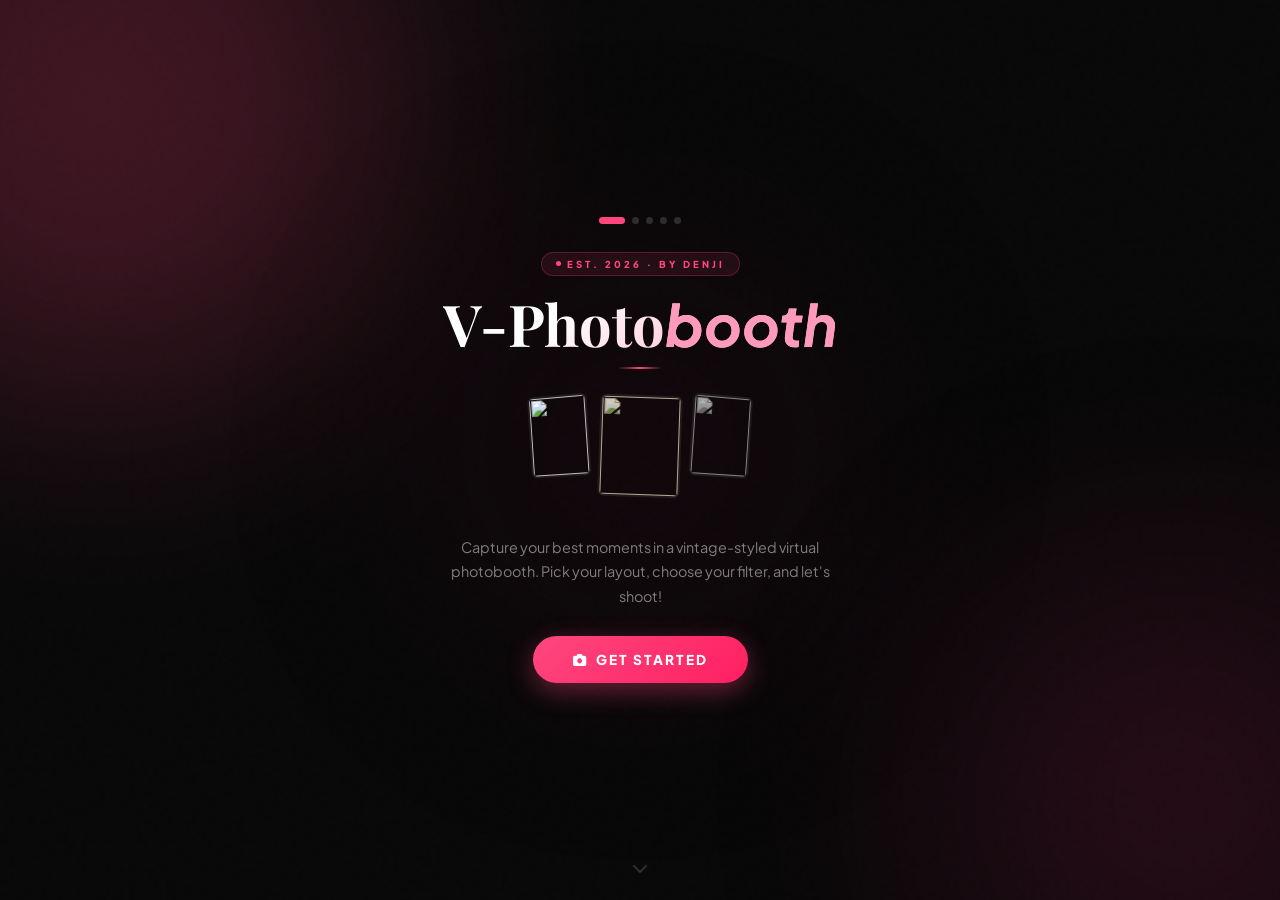
==== commit 731fad37: "Update index.html" ====
--- a/index.html
+++ b/index.html
@@ -489,74 +489,8 @@
 
 const STICKER_DATA={packs:[
     {name:"Faces",stickers:[
-        {id:"heart-eyes",url:"https://cdn.jsdelivr.net/gh/twitter/twemoji@14.0.2/assets/72x72/1f60d.png"},
-        {id:"star-struck",url:"https://cdn.jsdelivr.net/gh/twitter/twemoji@14.0.2/assets/72x72/1f929.png"},
-        {id:"cool",url:"https://cdn.jsdelivr.net/gh/twitter/twemoji@14.0.2/assets/72x72/1f60e.png"},
-        {id:"wink",url:"https://cdn.jsdelivr.net/gh/twitter/twemoji@14.0.2/assets/72x72/1f609.png"},
-        {id:"tongue",url:"https://cdn.jsdelivr.net/gh/twitter/twemoji@14.0.2/assets/72x72/1f61c.png"},
-        {id:"zany",url:"https://cdn.jsdelivr.net/gh/twitter/twemoji@14.0.2/assets/72x72/1f92a.png"},
-        {id:"cat-smile",url:"https://cdn.jsdelivr.net/gh/twitter/twemoji@14.0.2/assets/72x72/1f63a.png"},
-        {id:"ghost",url:"https://cdn.jsdelivr.net/gh/twitter/twemoji@14.0.2/assets/72x72/1f47b.png"},
-        {id:"unicorn",url:"https://cdn.jsdelivr.net/gh/twitter/twemoji@14.0.2/assets/72x72/1f984.png"},
-        {id:"alien",url:"https://cdn.jsdelivr.net/gh/twitter/twemoji@14.0.2/assets/72x72/1f47e.png"},
-        {id:"clown",url:"https://cdn.jsdelivr.net/gh/twitter/twemoji@14.0.2/assets/72x72/1f921.png"},
-        {id:"performing-arts",url:"https://cdn.jsdelivr.net/gh/twitter/twemoji@14.0.2/assets/72x72/1f3ad.png"}
-    ]},
-    {name:"Hearts",stickers:[
-        {id:"red-heart",url:"https://cdn.jsdelivr.net/gh/twitter/twemoji@14.0.2/assets/72x72/2764.png"},
-        {id:"sparkling-heart",url:"https://cdn.jsdelivr.net/gh/twitter/twemoji@14.0.2/assets/72x72/1f496.png"},
-        {id:"growing-heart",url:"https://cdn.jsdelivr.net/gh/twitter/twemoji@14.0.2/assets/72x72/1f497.png"},
-        {id:"blue-heart",url:"https://cdn.jsdelivr.net/gh/twitter/twemoji@14.0.2/assets/72x72/1f499.png"},
-        {id:"green-heart",url:"https://cdn.jsdelivr.net/gh/twitter/twemoji@14.0.2/assets/72x72/1f49a.png"},
-        {id:"yellow-heart",url:"https://cdn.jsdelivr.net/gh/twitter/twemoji@14.0.2/assets/72x72/1f49b.png"},
-        {id:"purple-heart",url:"https://cdn.jsdelivr.net/gh/twitter/twemoji@14.0.2/assets/72x72/1f49c.png"},
-        {id:"orange-heart",url:"https://cdn.jsdelivr.net/gh/twitter/twemoji@14.0.2/assets/72x72/1f9e1.png"},
-        {id:"black-heart",url:"https://cdn.jsdelivr.net/gh/twitter/twemoji@14.0.2/assets/72x72/1f5a4.png"},
-        {id:"white-heart",url:"https://cdn.jsdelivr.net/gh/twitter/twemoji@14.0.2/assets/72x72/1f90d.png"},
-        {id:"two-hearts",url:"https://cdn.jsdelivr.net/gh/twitter/twemoji@14.0.2/assets/72x72/1f495.png"},
-        {id:"heart-exclaim",url:"https://cdn.jsdelivr.net/gh/twitter/twemoji@14.0.2/assets/72x72/2763.png"}
-    ]},
-    {name:"Nature",stickers:[
-        {id:"cherry-blossom",url:"https://cdn.jsdelivr.net/gh/twitter/twemoji@14.0.2/assets/72x72/1f338.png"},
-        {id:"hibiscus",url:"https://cdn.jsdelivr.net/gh/twitter/twemoji@14.0.2/assets/72x72/1f33a.png"},
-        {id:"rose",url:"https://cdn.jsdelivr.net/gh/twitter/twemoji@14.0.2/assets/72x72/1f339.png"},
-        {id:"butterfly",url:"https://cdn.jsdelivr.net/gh/twitter/twemoji@14.0.2/assets/72x72/1f98b.png"},
-        {id:"bee",url:"https://cdn.jsdelivr.net/gh/twitter/twemoji@14.0.2/assets/72x72/1f41d.png"},
-        {id:"paw",url:"https://cdn.jsdelivr.net/gh/twitter/twemoji@14.0.2/assets/72x72/1f43e.png"},
-        {id:"strawberry",url:"https://cdn.jsdelivr.net/gh/twitter/twemoji@14.0.2/assets/72x72/1f353.png"},
-        {id:"donut",url:"https://cdn.jsdelivr.net/gh/twitter/twemoji@14.0.2/assets/72x72/1f369.png"},
-        {id:"cake",url:"https://cdn.jsdelivr.net/gh/twitter/twemoji@14.0.2/assets/72x72/1f370.png"},
-        {id:"ice-cream",url:"https://cdn.jsdelivr.net/gh/twitter/twemoji@14.0.2/assets/72x72/1f368.png"},
-        {id:"cactus",url:"https://cdn.jsdelivr.net/gh/twitter/twemoji@14.0.2/assets/72x72/1f335.png"},
-        {id:"mushroom",url:"https://cdn.jsdelivr.net/gh/twitter/twemoji@14.0.2/assets/72x72/1f344.png"}
-    ]},
-    {name:"Effects",stickers:[
-        {id:"sparkles",url:"https://cdn.jsdelivr.net/gh/twitter/twemoji@14.0.2/assets/72x72/2728.png"},
-        {id:"glowing-star",url:"https://cdn.jsdelivr.net/gh/twitter/twemoji@14.0.2/assets/72x72/1f31f.png"},
-        {id:"star",url:"https://cdn.jsdelivr.net/gh/twitter/twemoji@14.0.2/assets/72x72/2b50.png"},
-        {id:"collision",url:"https://cdn.jsdelivr.net/gh/twitter/twemoji@14.0.2/assets/72x72/1f4a5.png"},
-        {id:"dizzy",url:"https://cdn.jsdelivr.net/gh/twitter/twemoji@14.0.2/assets/72x72/1f4ab.png"},
-        {id:"fire",url:"https://cdn.jsdelivr.net/gh/twitter/twemoji@14.0.2/assets/72x72/1f525.png"},
-        {id:"hundred",url:"https://cdn.jsdelivr.net/gh/twitter/twemoji@14.0.2/assets/72x72/1f4af.png"},
-        {id:"rainbow",url:"https://cdn.jsdelivr.net/gh/twitter/twemoji@14.0.2/assets/72x72/1f308.png"},
-        {id:"sun",url:"https://cdn.jsdelivr.net/gh/twitter/twemoji@14.0.2/assets/72x72/2600.png"},
-        {id:"moon",url:"https://cdn.jsdelivr.net/gh/twitter/twemoji@14.0.2/assets/72x72/1f319.png"},
-        {id:"shooting-star",url:"https://cdn.jsdelivr.net/gh/twitter/twemoji@14.0.2/assets/72x72/1f320.png"},
-        {id:"snowflake",url:"https://cdn.jsdelivr.net/gh/twitter/twemoji@14.0.2/assets/72x72/2744.png"}
-    ]},
-    {name:"Fun",stickers:[
-        {id:"crown",url:"https://cdn.jsdelivr.net/gh/twitter/twemoji@14.0.2/assets/72x72/1f451.png"},
-        {id:"gem",url:"https://cdn.jsdelivr.net/gh/twitter/twemoji@14.0.2/assets/72x72/1f48e.png"},
-        {id:"ribbon",url:"https://cdn.jsdelivr.net/gh/twitter/twemoji@14.0.2/assets/72x72/1f380.png"},
-        {id:"gift",url:"https://cdn.jsdelivr.net/gh/twitter/twemoji@14.0.2/assets/72x72/1f381.png"},
-        {id:"party",url:"https://cdn.jsdelivr.net/gh/twitter/twemoji@14.0.2/assets/72x72/1f389.png"},
-        {id:"confetti",url:"https://cdn.jsdelivr.net/gh/twitter/twemoji@14.0.2/assets/72x72/1f38a.png"},
-        {id:"ring",url:"https://cdn.jsdelivr.net/gh/twitter/twemoji@14.0.2/assets/72x72/1f48d.png"},
-        {id:"kiss",url:"https://cdn.jsdelivr.net/gh/twitter/twemoji@14.0.2/assets/72x72/1f48b.png"},
-        {id:"eyes",url:"https://cdn.jsdelivr.net/gh/twitter/twemoji@14.0.2/assets/72x72/1f440.png"},
-        {id:"thumbs-up",url:"https://cdn.jsdelivr.net/gh/twitter/twemoji@14.0.2/assets/72x72/1f44d.png"},
-        {id:"wave",url:"https://cdn.jsdelivr.net/gh/twitter/twemoji@14.0.2/assets/72x72/1f44b.png"},
-        {id:"peace",url:"https://cdn.jsdelivr.net/gh/twitter/twemoji@14.0.2/assets/72x72/270c.png"}
+        {id:"heart-eyes",url:"https://files.catbox.moe/ruhjs3.png"},
+        {id:"star-struck",url:"https://cdn.jsdelivr.net/gh/twitter/twemoji@14.0.2/assets/72x72/1f929.png"}
     ]}
 ]};
 
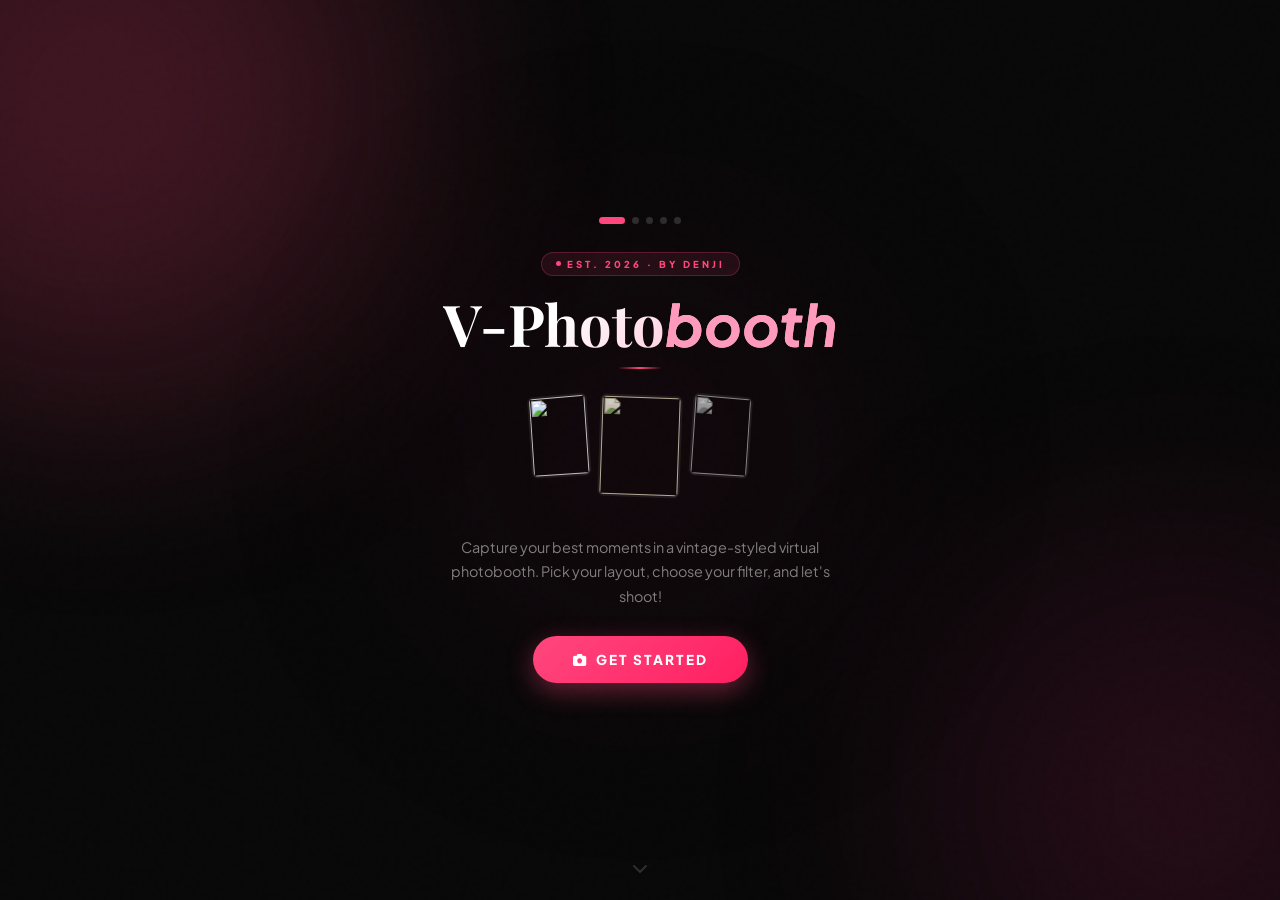
==== commit 47da71d7: "Update index.html" ====
--- a/index.html
+++ b/index.html
@@ -2,7 +2,7 @@
 <html lang="en">
 <head>
     <meta charset="UTF-8">
-    <meta name="viewport" content="width=device-width, initial-scale=1.0">
+    <meta name="viewport" content="width=device-width, initial-scale=1.0, maximum-scale=1.0, user-scalable=no">
     <title>V-Photobooth</title>
     <link href="https://fonts.googleapis.com/css2?family=Plus+Jakarta+Sans:wght@400;600;800&family=Playfair+Display:ital,wght@0,400;0,700;1,400;1,700&family=Space+Mono&display=swap" rel="stylesheet">
     <link rel="stylesheet" href="https://cdnjs.cloudflare.com/ajax/libs/font-awesome/6.4.0/css/all.min.css">
@@ -11,7 +11,7 @@
         :root{--p:#ff477e;--p2:#ff1f61;--sp:#1DB954;--sp2:#1ed760;}
         *{margin:0;padding:0;box-sizing:border-box;font-family:'Plus Jakarta Sans',sans-serif;-webkit-tap-highlight-color:transparent;}
         button{outline:none;user-select:none;}
-        body{background:#080808;color:#fff;overflow-x:hidden;min-height:100dvh;}
+        body{background:#080808;color:#fff;overflow-x:hidden;min-height:100dvh;touch-action:pan-y;}
         body::before{content:'';position:fixed;inset:0;z-index:0;pointer-events:none;opacity:.3;
             background-image:url("data:image/svg+xml,%3Csvg viewBox='0 0 200 200' xmlns='http://www.w3.org/2000/svg'%3E%3Cfilter id='n'%3E%3CfeTurbulence type='fractalNoise' baseFrequency='0.75' numOctaves='4' stitchTiles='stitch'/%3E%3C/filter%3E%3Crect width='100%25' height='100%25' filter='url(%23n)' opacity='0.05'/%3E%3C/svg%3E");}
         .blob{position:fixed;border-radius:50%;filter:blur(120px);pointer-events:none;z-index:0;opacity:.22;}
@@ -226,24 +226,16 @@
         .shutter:active{transform:scale(.9);}
         .shutter:disabled{opacity:.34;cursor:not-allowed;transform:none;}
         .result-wrap{position:relative;display:inline-block;max-width:280px;width:100%;margin-bottom:20px;}
-        .result-wrap img{width:100%;object-fit:contain;border-radius:14px;box-shadow:0 26px 65px rgba(0,0,0,.74),0 0 0 1px rgba(255,71,126,.16);transition:transform .3s;display:block;}
-        .result-wrap:hover img{transform:scale(1.02) rotate(-.5deg);}
-
-        /* STICKER TOGGLE */
+        .result-wrap img{width:100%;object-fit:contain;border-radius:14px;box-shadow:0 26px 65px rgba(0,0,0,.74),0 0 0 1px rgba(255,71,126,.16);display:block;}
         .sticker-toggle{background:rgba(255,71,126,.1);border:1.5px solid rgba(255,71,126,.28);color:var(--p);padding:14px 28px;font-size:.78rem;font-weight:800;border-radius:100px;cursor:pointer;transition:all .3s;letter-spacing:1.5px;text-transform:uppercase;}
         .sticker-toggle:hover{background:rgba(255,71,126,.2);transform:translateY(-2px);box-shadow:0 8px 22px rgba(255,71,126,.22);}
         .sticker-toggle:active{transform:scale(.95);}
         .sticker-count{display:none;align-items:center;justify-content:center;background:#fff;color:var(--p);font-size:.55rem;font-weight:900;min-width:18px;height:18px;border-radius:100px;padding:0 5px;margin-left:6px;}
         .sticker-count.show{display:inline-flex;}
-
-        /* STICKER BACKDROP */
         .sticker-backdrop{position:fixed;inset:0;background:rgba(0,0,0,.55);z-index:99;opacity:0;pointer-events:none;transition:opacity .35s;backdrop-filter:blur(6px);-webkit-backdrop-filter:blur(6px);}
         .sticker-backdrop.show{opacity:1;pointer-events:auto;}
-
-        /* STICKER PANEL */
         .sticker-panel{position:fixed;bottom:0;left:0;right:0;background:rgba(12,12,12,.99);backdrop-filter:blur(30px);-webkit-backdrop-filter:blur(30px);border-top:1px solid rgba(255,255,255,.06);border-radius:24px 24px 0 0;z-index:100;max-height:62vh;display:flex;flex-direction:column;transform:translateY(100%);transition:transform .45s cubic-bezier(.23,1,.32,1);overflow:hidden;}
         .sticker-panel.open{transform:translateY(0);}
-
         .sp-header{display:flex;align-items:center;justify-content:space-between;padding:16px 22px 12px;border-bottom:1px solid rgba(255,255,255,.05);flex-shrink:0;}
         .sp-header-left{display:flex;align-items:center;gap:10px;}
         .sp-header-left i{color:var(--p);font-size:.85rem;}
@@ -251,12 +243,8 @@
         .sp-header-right{display:flex;align-items:center;gap:6px;}
         .sp-hdr-btn{background:rgba(255,255,255,.04);border:1px solid rgba(255,255,255,.08);color:rgba(255,255,255,.3);width:32px;height:32px;border-radius:50%;cursor:pointer;display:flex;align-items:center;justify-content:center;font-size:.65rem;transition:all .25s;}
         .sp-hdr-btn:hover{border-color:rgba(255,71,126,.4);color:var(--p);background:rgba(255,71,126,.08);}
-
-        /* STICKER BODY */
         .sp-body{flex:1;overflow-y:auto;-ms-overflow-style:none;scrollbar-width:none;}
         .sp-body::-webkit-scrollbar{display:none;}
-
-        /* STICKER PACK SECTIONS */
         .sp-pack{padding:0 0 2px;}
         .sp-pack-header{display:flex;align-items:center;gap:8px;padding:12px 22px 8px;}
         .sp-pack-icon{width:24px;height:24px;border-radius:7px;background:rgba(255,71,126,.1);border:1px solid rgba(255,71,126,.18);display:flex;align-items:center;justify-content:center;flex-shrink:0;}
@@ -265,8 +253,6 @@
         .sp-pack-count{font-size:.46rem;font-weight:700;color:rgba(255,255,255,.18);letter-spacing:.5px;background:rgba(255,255,255,.04);padding:2px 8px;border-radius:100px;white-space:nowrap;}
         .sp-pack-line{flex:1;height:1px;background:linear-gradient(90deg,rgba(255,255,255,.06),transparent);min-width:20px;}
         .sp-pack-grid{display:grid;grid-template-columns:repeat(6,1fr);gap:8px;padding:2px 22px 10px;}
-
-        /* STICKER ITEM */
         .sp-item{aspect-ratio:1;border-radius:14px;background:rgba(255,255,255,.02);border:1.5px solid rgba(255,255,255,.035);cursor:pointer;transition:all .25s cubic-bezier(.23,1,.32,1);display:flex;align-items:center;justify-content:center;padding:12px;overflow:hidden;position:relative;}
         .sp-item::after{content:'';position:absolute;inset:0;border-radius:14px;background:radial-gradient(circle at 50% 50%,rgba(255,71,126,.06) 0%,transparent 70%);opacity:0;transition:opacity .3s;pointer-events:none;}
         .sp-item:hover{border-color:rgba(255,71,126,.35);background:rgba(255,71,126,.05);transform:scale(1.08) translateY(-2px);box-shadow:0 6px 16px rgba(255,71,126,.1);}
@@ -274,27 +260,7 @@
         .sp-item:active{transform:scale(.88);transition-duration:.1s;}
         .sp-item img{width:100%;height:100%;object-fit:contain;pointer-events:none;transition:transform .2s;}
         .sp-item:hover img{transform:scale(1.04);}
-
-        /* STICKER HINT */
         .sp-hint{font-size:.46rem;color:rgba(255,255,255,.16);letter-spacing:1.5px;text-align:center;padding:6px 22px 16px;flex-shrink:0;text-transform:uppercase;font-weight:600;}
-
-        /* STICKER OVERLAY ON RESULT */
-        .sticker-overlay{position:absolute;top:0;left:0;width:100%;height:100%;pointer-events:none;z-index:5;}
-        .placed-sticker{position:absolute;pointer-events:auto;cursor:grab;user-select:none;-webkit-user-select:none;transition:filter .2s;animation:stickerPop .4s cubic-bezier(.34,1.56,.64,1);}
-        .placed-sticker:active{cursor:grabbing;}
-        .placed-sticker:hover{filter:drop-shadow(0 0 10px rgba(255,71,126,.6));}
-        .placed-sticker.dragging{opacity:.85;filter:drop-shadow(0 0 14px rgba(255,71,126,.8));cursor:grabbing;}
-        .placed-sticker img{width:100%;height:100%;object-fit:contain;display:block;pointer-events:none;}
-        .sticker-delete{position:absolute;top:-8px;right:-8px;width:22px;height:22px;border-radius:50%;background:var(--p);color:#fff;font-size:.55rem;border:none;cursor:pointer;display:flex;align-items:center;justify-content:center;opacity:0;transition:all .2s;z-index:10;box-shadow:0 2px 8px rgba(0,0,0,.5);}
-        .placed-sticker:hover .sticker-delete,.placed-sticker.active .sticker-delete{opacity:1;}
-        .sticker-delete:hover{background:#e0105a;transform:scale(1.15);}
-        .sticker-resize{position:absolute;bottom:-6px;right:-6px;width:18px;height:18px;border-radius:50%;background:#fff;border:2.5px solid var(--p);cursor:nwse-resize;opacity:0;transition:all .2s;z-index:10;box-shadow:0 2px 8px rgba(0,0,0,.5);}
-        .placed-sticker:hover .sticker-resize,.placed-sticker.active .sticker-resize{opacity:1;}
-        .sticker-resize:hover{transform:scale(1.2);background:var(--p);}
-        @keyframes stickerPop{0%{transform:scale(0) rotate(-15deg);opacity:0}70%{transform:scale(1.12) rotate(3deg);opacity:1}100%{transform:scale(1) rotate(0);opacity:1}}
-        @keyframes fadeUp{from{opacity:0;transform:translateY(8px) scale(.94)}to{opacity:1;transform:translateY(0) scale(1)}}
-
-        .cambar{display:flex;align-items:center;gap:12px;margin-bottom:14px;font-size:.65rem;letter-spacing:2px;color:rgba(255,255,255,.26);font-weight:700;}
         .rbtns{display:flex;gap:9px;margin-bottom:18px;flex-wrap:wrap;justify-content:center;}
         .about{margin-top:14px;padding:18px 24px 0;border-top:1px solid rgba(255,255,255,.07);width:100%;max-width:340px;}
         .about>p{font-size:.58rem;color:rgba(255,255,255,.26);margin-bottom:14px;letter-spacing:3px;font-weight:800;}
@@ -314,9 +280,30 @@
         .card.spotify-card.sel p{color:var(--sp);}
         .card.spotify-card:hover{border-color:rgba(29,185,84,.38);}
         canvas{display:none;}
-
         .dl-loading{pointer-events:none;opacity:.6;}
-
+        .sticker-overlay{position:absolute;top:0;left:0;width:100%;height:100%;pointer-events:none;z-index:5;touch-action:none;}
+        .placed-sticker{position:absolute;pointer-events:auto;cursor:grab;user-select:none;-webkit-user-select:none;touch-action:none;animation:stickerPop .4s cubic-bezier(.34,1.56,.64,1);}
+        .placed-sticker:active{cursor:grabbing;}
+        .placed-sticker img{width:100%;height:100%;object-fit:contain;display:block;pointer-events:none;}
+        .placed-sticker .sticker-delete{position:absolute;top:-10px;right:-10px;width:26px;height:26px;border-radius:50%;background:var(--p);color:#fff;font-size:.6rem;border:none;cursor:pointer;display:flex;align-items:center;justify-content:center;opacity:1;z-index:20;box-shadow:0 2px 8px rgba(0,0,0,.5);}
+        .placed-sticker .sticker-delete:hover{background:#e0105a;transform:scale(1.15);}
+        .placed-sticker .sticker-resize{position:absolute;bottom:-10px;right:-10px;width:26px;height:26px;border-radius:50%;background:#fff;border:3px solid var(--p);cursor:nwse-resize;opacity:1;z-index:20;box-shadow:0 2px 8px rgba(0,0,0,.5);touch-action:none;}
+        .placed-sticker .sticker-resize:hover{transform:scale(1.2);background:var(--p);}
+        .placed-sticker .sticker-rotate{position:absolute;top:-10px;left:-10px;width:26px;height:26px;border-radius:50%;background:#fff;border:3px solid #6bb3ff;cursor:grab;opacity:1;z-index:20;box-shadow:0 2px 8px rgba(0,0,0,.5);display:flex;align-items:center;justify-content:center;touch-action:none;}
+        .placed-sticker .sticker-rotate i{font-size:10px;color:#6bb3ff;pointer-events:none;}
+        .placed-sticker .sticker-rotate:hover{transform:scale(1.2);background:#6bb3ff;}
+        .placed-sticker .sticker-rotate:hover i{color:#fff;}
+        .placed-sticker .sticker-rotate:active{cursor:grabbing;}
+        @keyframes stickerPop{0%{transform:scale(0) rotate(-15deg);opacity:0}70%{transform:scale(1.12) rotate(3deg);opacity:1}100%{transform:scale(1) rotate(0);opacity:1}}
+        @keyframes fadeUp{from{opacity:0;transform:translateY(8px) scale(.94)}to{opacity:1;transform:translateY(0) scale(1)}}
+        /* Sticker category tab bar */
+        .sp-cat-tabs{display:flex;gap:0;padding:0 16px;border-bottom:1px solid rgba(255,255,255,.05);flex-shrink:0;overflow-x:auto;-ms-overflow-style:none;scrollbar-width:none;}
+        .sp-cat-tabs::-webkit-scrollbar{display:none;}
+        .sp-cat-tab{flex-shrink:0;padding:10px 14px;font-size:.52rem;font-weight:800;letter-spacing:1.5px;color:rgba(255,255,255,.28);cursor:pointer;border:none;background:none;transition:all .25s;text-transform:uppercase;border-bottom:2px solid transparent;white-space:nowrap;}
+        .sp-cat-tab:hover{color:rgba(255,255,255,.6);}
+        .sp-cat-tab.active{color:var(--p);border-bottom-color:var(--p);}
+        .sp-cat-section{display:none;}
+        .sp-cat-section.active{display:block;}
         @media(max-width:440px){
             .sgrid{grid-template-columns:repeat(5,1fr);}
             .ggrid{grid-template-columns:repeat(3,1fr);}
@@ -327,16 +314,20 @@
             .sp-header{padding:12px 16px 10px;}
             .sp-hint{padding:4px 16px 12px;}
             .result-wrap{max-width:240px;}
-            .sticker-delete{width:26px;height:26px;top:-10px;right:-10px;opacity:1;}
-            .sticker-resize{width:22px;height:22px;bottom:-8px;right:-8px;opacity:1;}
+            .placed-sticker .sticker-delete{width:30px;height:30px;top:-12px;right:-12px;opacity:1;font-size:.7rem;}
+            .placed-sticker .sticker-resize{width:28px;height:28px;bottom:-12px;right:-12px;opacity:1;}
+            .placed-sticker .sticker-rotate{width:28px;height:28px;top:-12px;left:-12px;opacity:1;}
+            .placed-sticker .sticker-rotate i{font-size:11px;}
             .sp-item{border-radius:12px;padding:10px;}
             .sticker-panel{max-height:56vh;}
+            .sp-cat-tab{padding:8px 10px;font-size:.48rem;}
         }
     </style>
 </head>
 <body>
 <div class="blob b1"></div><div class="blob b2"></div><div class="blob b3"></div>
 
+<!-- STEP 1: Welcome -->
 <section class="step active" id="step-1">
     <div class="dots"><div class="dot a"></div><div class="dot"></div><div class="dot"></div><div class="dot"></div><div class="dot"></div></div>
     <div class="badge"><span class="bdot"></span>EST. 2026 &middot; BY DENJI</div>
@@ -352,6 +343,7 @@
     <div class="shint"><i class="fas fa-chevron-down"></i></div>
 </section>
 
+<!-- STEP 2: Layout & Color -->
 <section class="step" id="step-2">
     <div class="dots"><div class="dot d"></div><div class="dot a"></div><div class="dot"></div><div class="dot"></div><div class="dot"></div></div>
     <div class="badge"><span class="bdot"></span>STEP 1 OF 3</div>
@@ -361,7 +353,7 @@
         <div class="card sel" onclick="selLayout('strip',this)"><div class="ck"><i class="fas fa-check"></i></div><img src="https://cdn.nekohime.site/file/Tm2-TSOP.png" alt="Strip"><p>CLASSIC STRIP (1&times;4)</p></div>
         <div class="card" onclick="selLayout('grid',this)"><div class="ck"><i class="fas fa-check"></i></div><img src="https://cdn.nekohime.site/file/vxijEdyv.png" alt="Grid"><p>MODERN GRID (2&times;2)</p></div>
         <div class="card" onclick="selLayout('film',this)"><div class="ck"><i class="fas fa-check"></i></div><div style="display:flex;justify-content:center;margin-bottom:9px;height:70px;align-items:center;"><div style="background:#0a0a0a;padding:4px 10px;display:flex;gap:4px;align-items:center;border-radius:4px;border:1px solid rgba(255,255,255,0.1);"><div style="display:flex;flex-direction:column;gap:3px;"><div style="width:5px;height:4px;background:#333;border-radius:1px;"></div><div style="width:5px;height:4px;background:#333;border-radius:1px;"></div></div><div style="width:32px;height:40px;background:#222;border-radius:1px;"></div><div style="display:flex;flex-direction:column;gap:3px;"><div style="width:5px;height:4px;background:#333;border-radius:1px;"></div><div style="width:5px;height:4px;background:#333;border-radius:1px;"></div></div></div></div><p>FILM STRIP</p></div>
-        <div class="card wide spotify-card" onclick="selLayout('spotify',this)"><div class="ck"><i class="fas fa-check"></i></div><div style="display:flex;justify-content:center;margin-bottom:9px;"><div style="width:100px;border-radius:10px;overflow:hidden;background:#121212;box-shadow:0 4px 16px rgba(0,0,0,.6);"><div style="display:grid;grid-template-columns:1fr 1fr;aspect-ratio:1/1;"><div style="background:#2a2a2a;overflow:hidden;"><img src="https://i.pinimg.com/736x/60/5a/e2/605ae28f6ebcf8179fb4cf6b445fcacd.jpg" style="width:100%;height:100%;object-fit:cover;" alt=""></div><div style="background:#1a1a1a;overflow:hidden;"><img src="https://i.pinimg.com/736x/60/5a/e2/605ae28f6ebcf8179fb4cf6b445fcacd.jpg" style="width:100%;height:100%;object-fit:cover;filter:sepia(.4);" alt=""></div><div style="background:#222;overflow:hidden;"><img src="https://i.pinimg.com/736x/60/5a/e2/605ae28f6ebcf8179fb4cf6b445fcacd.jpg" style="width:100%;height:100%;object-fit:cover;filter:grayscale(1);" alt=""></div><div style="background:#1c1c1c;overflow:hidden;"><img src="https://i.pinimg.com/736x/60/5a/e2/605ae28f6ebcf8179fb4cf6b445fcacd.jpg" style="width:100%;height:100%;object-fit:cover;filter:contrast(1.3);" alt=""></div></div><div style="padding:6px 7px 7px;background:#121212;"><div style="font-size:.55rem;font-weight:800;color:#fff;margin-bottom:1px;">Song Title</div><div style="font-size:.45rem;color:rgba(255,255,255,.45);margin-bottom:5px;">Artist Name</div><div style="height:2.5px;background:rgba(255,255,255,.15);border-radius:2px;margin-bottom:3px;"><div style="width:38%;height:100%;background:#1DB954;border-radius:2px;"></div></div><div style="display:flex;justify-content:space-between;font-size:.36rem;color:rgba(255,255,255,.3);font-family:monospace;">1:23<span>3:45</span></div></div></div></div><p>SPOTIFY NOW PLAYING</p><div style="display:flex;justify-content:center;"><span class="layout-badge"><svg viewBox="0 0 24 24"><path d="M12 0C5.4 0 0 5.4 0 12s5.4 12 12 12 12-5.4 12-12S18.66 0 12 0zm5.521 17.34c-.24.359-.66.48-1.021.24-2.82-1.74-6.36-2.101-10.561-1.141-.418.122-.779-.179-.899-.539-.12-.421.18-.78.54-.9 4.56-1.021 8.52-.6 11.64 1.32.42.18.479.659.301 1.02zm1.44-3.3c-.301.42-.841.6-1.262.3-3.239-1.98-8.159-2.58-11.939-1.38-.479.12-1.02-.12-1.14-.6-.12-.48.12-1.021.6-1.141C9.6 9.9 15 10.561 18.72 12.84c.361.181.54.78.241 1.2zm.12-3.36C15.24 8.4 8.82 8.16 5.16 9.301c-.6.179-1.2-.181-1.38-.721-.18-.601.18-1.2.72-1.381 4.26-1.26 11.28-1.02 15.721 1.621.539.3.719 1.02.419 1.56-.299.421-1.02.599-1.559.3z"/></svg>SPOTIFY</span></div></div>
+        <div class="card wide spotify-card" onclick="selLayout('spotify',this)"><div class="ck"><i class="fas fa-check"></i></div><div style="display:flex;justify-content:center;margin-bottom:9px;"><div style="width:100px;border-radius:10px;overflow:hidden;background:#121212;box-shadow:0 4px 16px rgba(0,0,0,.6);"><div style="display:grid;grid-template-columns:1fr 1fr;aspect-ratio:1/1;"><div style="background:#2a2a2a;overflow:hidden;"><img src="https://i.pinimg.com/736x/60/5a/e2/605ae28f6ebcf8179fb4cf6b445fcacd.jpg" style="width:100%;height:100%;object-fit:cover;" alt=""></div><div style="background:#1a1a1a;overflow:hidden;"><img src="https://i.pinimg.com/736x/60/5a/e2/605ae28f6ebcf8179fb4cf6b445fcacd.jpg" style="width:100%;height:100%;object-fit:cover;filter:sepia(.4);" alt=""></div><div style="background:#222;overflow:hidden;"><img src="https://i.pinimg.com/736x/60/5a/e2/605ae28f6ebcf8179fb4cf6b445fcacd.jpg" style="width:100%;height:100%;object-fit:cover;filter:grayscale(1);" alt=""></div><div style="background:#1c1c1c;overflow:hidden;"><img src="https://i.pinimg.com/736x/60/5a/e2/605ae28f6ebcf8179fb4cf6b445fcacd.jpg" style="width:100%;height:100%;object-fit:cover;filter:contrast(1.3);" alt=""></div></div><div style="padding:6px 7px 7px;background:#121212;"><div style="font-size:.55rem;font-weight:800;color:#fff;margin-bottom:1px;">Song Title</div><div style="font-size:.45rem;color:rgba(255,255,255,.45);margin-bottom:5px;">Artist Name</div><div style="height:2.5px;background:rgba(255,255,255,.15);border-radius:2px;margin-bottom:3px;"><div style="width:38%;height:100%;background:#1DB954;border-radius:2px;"></div></div><div style="display:flex;justify-content:space-between;font-size:.36rem;color:rgba(255,255,255,.3);font-family:monospace;">1:23<span>3:45</span></div></div></div></div><p>SPOTIFY NOW PLAYING</p></div></div>
     </div>
     <p class="slbl" style="margin-top:8px;">PHOTO SHAPE</p>
     <div class="shape-grid" id="shape-grid">
@@ -401,6 +393,7 @@
     <div class="nav"><button class="btnb" onclick="goTo(1)"><i class="fas fa-arrow-left" style="margin-right:5px;"></i>BACK</button><button class="btn" onclick="goTo(3)">NEXT<i class="fas fa-arrow-right" style="margin-left:7px;"></i></button></div>
 </section>
 
+<!-- STEP 3: Filters -->
 <section class="step" id="step-3">
     <div class="dots"><div class="dot d"></div><div class="dot d"></div><div class="dot a"></div><div class="dot"></div><div class="dot"></div></div>
     <div class="badge"><span class="bdot"></span>STEP 2 OF 3</div>
@@ -419,6 +412,7 @@
     <div class="nav"><button class="btnb" onclick="goTo(2)"><i class="fas fa-arrow-left" style="margin-right:5px;"></i>BACK</button><button class="btn" onclick="goTo(4)"><i class="fas fa-camera" style="margin-right:7px;"></i>CAMERA</button></div>
 </section>
 
+<!-- STEP 4: Camera -->
 <section class="step" id="step-4">
     <div class="dots"><div class="dot d"></div><div class="dot d"></div><div class="dot d"></div><div class="dot a"></div><div class="dot"></div></div>
     <div class="badge"><span class="bdot"></span>STEP 3 OF 3</div>
@@ -431,6 +425,7 @@
     <div class="nav" style="margin-top:18px;"><button class="btnb" onclick="backCam()"><i class="fas fa-arrow-left" style="margin-right:5px;"></i>BACK</button></div>
 </section>
 
+<!-- STEP 5: Result + Stickers -->
 <section class="step" id="step-5">
     <div class="sticker-backdrop" id="sticker-backdrop" onclick="closeStickerPanel()"></div>
     <div class="sticker-panel" id="sticker-panel">
@@ -441,10 +436,11 @@
                 <button class="sp-hdr-btn" onclick="closeStickerPanel()"><i class="fas fa-xmark"></i></button>
             </div>
         </div>
+        <!-- Category tabs rendered by JS -->
+        <div class="sp-cat-tabs" id="sp-cat-tabs"></div>
         <div class="sp-body" id="sticker-body"></div>
-        <p class="sp-hint">Tap to place &middot; Drag to move &middot; Corner to resize</p>
-    </div>
-
+        <p class="sp-hint">Tap to place &middot; Drag to move &middot; Bottom-right to resize &middot; Top-left to rotate</p>
+    </div>
     <div class="dots"><div class="dot d"></div><div class="dot d"></div><div class="dot d"></div><div class="dot d"></div><div class="dot a"></div></div>
     <div class="badge"><span class="bdot"></span>YOUR PHOTOS ARE READY</div>
     <h1>Look at<em> You!</em></h1>
@@ -464,35 +460,152 @@
 
 <canvas id="ct"></canvas><canvas id="cf"></canvas>
 
+<!-- ================================================================
+     STICKER DATA - Loaded from sticker.js
+     If using single file, paste STICKER_PACKS here instead.
+     If using separate file, uncomment the script tag below:
+     <script src="sticker.js"></script>
+     ================================================================ -->
+<script>
+/* ================================================================
+   STICKER DATA - Edit this section to add/remove sticker packs
+
+   Format per pack:
+   {
+     name: "Category Name",
+     icon: "fa-fontawesome-class",
+     stickers: [
+       { id: "unique-id", url: "https://image-url.png" },
+     ]
+   }
+
+   To add a new pack: copy an existing pack block and modify.
+   To add a sticker: add {id:"...", url:"..."} to the stickers array.
+   To remove: delete the corresponding object.
+   ================================================================ */
+const STICKER_PACKS=[
+  {name:"Faces",icon:"fa-face-smile-hearts",stickers:[
+    {id:"heart-eyes",url:"https://files.catbox.moe/ruhjs3.png"},
+    {id:"star-struck",url:"https://cdn.jsdelivr.net/gh/twitter/twemoji@14.0.2/assets/72x72/1f929.png"},
+    {id:"wink",url:"https://cdn.jsdelivr.net/gh/twitter/twemoji@14.0.2/assets/72x72/1f609.png"},
+    {id:"cool",url:"https://cdn.jsdelivr.net/gh/twitter/twemoji@14.0.2/assets/72x72/1f60e.png"},
+    {id:"angel",url:"https://cdn.jsdelivr.net/gh/twitter/twemoji@14.0.2/assets/72x72/1f607.png"},
+    {id:"kiss",url:"https://cdn.jsdelivr.net/gh/twitter/twemoji@14.0.2/assets/72x72/1f618.png"},
+    {id:"laugh-cry",url:"https://cdn.jsdelivr.net/gh/twitter/twemoji@14.0.2/assets/72x72/1f923.png"},
+    {id:"blush",url:"https://cdn.jsdelivr.net/gh/twitter/twemoji@14.0.2/assets/72x72/1f60a.png"},
+    {id:"thinking",url:"https://cdn.jsdelivr.net/gh/twitter/twemoji@14.0.2/assets/72x72/1f914.png"},
+    {id:"pleading",url:"https://cdn.jsdelivr.net/gh/twitter/twemoji@14.0.2/assets/72x72/1f97a.png"},
+    {id:"devil",url:"https://cdn.jsdelivr.net/gh/twitter/twemoji@14.0.2/assets/72x72/1f47f.png"},
+    {id:"sunglasses",url:"https://cdn.jsdelivr.net/gh/twitter/twemoji@14.0.2/assets/72x72/1f576.png"}
+  ]},
+  {name:"Hearts",icon:"fa-heart",stickers:[
+    {id:"heart-red",url:"https://cdn.jsdelivr.net/gh/twitter/twemoji@14.0.2/assets/72x72/2764.png"},
+    {id:"heart-sparkle",url:"https://cdn.jsdelivr.net/gh/twitter/twemoji@14.0.2/assets/72x72/1f496.png"},
+    {id:"heart-grow",url:"https://cdn.jsdelivr.net/gh/twitter/twemoji@14.0.2/assets/72x72/1f497.png"},
+    {id:"heart-beat",url:"https://cdn.jsdelivr.net/gh/twitter/twemoji@14.0.2/assets/72x72/1f493.png"},
+    {id:"heart-broken",url:"https://cdn.jsdelivr.net/gh/twitter/twemoji@14.0.2/assets/72x72/1f494.png"},
+    {id:"heart-arrow",url:"https://cdn.jsdelivr.net/gh/twitter/twemoji@14.0.2/assets/72x72/1f498.png"},
+    {id:"heart-ribbon",url:"https://cdn.jsdelivr.net/gh/twitter/twemoji@14.0.2/assets/72x72/1f49d.png"},
+    {id:"kiss-mark",url:"https://cdn.jsdelivr.net/gh/twitter/twemoji@14.0.2/assets/72x72/1f48b.png"},
+    {id:"couple-heart",url:"https://cdn.jsdelivr.net/gh/twitter/twemoji@14.0.2/assets/72x72/1f491.png"},
+    {id:"love-letter",url:"https://cdn.jsdelivr.net/gh/twitter/twemoji@14.0.2/assets/72x72/1f48c.png"},
+    {id:"two-hearts",url:"https://cdn.jsdelivr.net/gh/twitter/twemoji@14.0.2/assets/72x72/1f495.png"},
+    {id:"heart-box",url:"https://cdn.jsdelivr.net/gh/twitter/twemoji@14.0.2/assets/72x72/1f49e.png"}
+  ]},
+  {name:"Nature",icon:"fa-leaf",stickers:[
+    {id:"flower-red",url:"https://cdn.jsdelivr.net/gh/twitter/twemoji@14.0.2/assets/72x72/1f339.png"},
+    {id:"sunflower",url:"https://cdn.jsdelivr.net/gh/twitter/twemoji@14.0.2/assets/72x72/1f33b.png"},
+    {id:"cherry-blossom",url:"https://cdn.jsdelivr.net/gh/twitter/twemoji@14.0.2/assets/72x72/1f338.png"},
+    {id:"rose",url:"https://cdn.jsdelivr.net/gh/twitter/twemoji@14.0.2/assets/72x72/1f33a.png"},
+    {id:"hibiscus",url:"https://cdn.jsdelivr.net/gh/twitter/twemoji@14.0.2/assets/72x72/1f337.png"},
+    {id:"butterfly",url:"https://cdn.jsdelivr.net/gh/twitter/twemoji@14.0.2/assets/72x72/1f98b.png"},
+    {id:"sparkles",url:"https://cdn.jsdelivr.net/gh/twitter/twemoji@14.0.2/assets/72x72/2728.png"},
+    {id:"star",url:"https://cdn.jsdelivr.net/gh/twitter/twemoji@14.0.2/assets/72x72/2b50.png"},
+    {id:"rainbow",url:"https://cdn.jsdelivr.net/gh/twitter/twemoji@14.0.2/assets/72x72/1f308.png"},
+    {id:"cloud",url:"https://cdn.jsdelivr.net/gh/twitter/twemoji@14.0.2/assets/72x72/2601.png"},
+    {id:"moon",url:"https://cdn.jsdelivr.net/gh/twitter/twemoji@14.0.2/assets/72x72/1f319.png"},
+    {id:"glowing-star",url:"https://cdn.jsdelivr.net/gh/twitter/twemoji@14.0.2/assets/72x72/1f31f.png"}
+  ]},
+  {name:"Fun",icon:"fa-party-horn",stickers:[
+    {id:"party",url:"https://cdn.jsdelivr.net/gh/twitter/twemoji@14.0.2/assets/72x72/1f389.png"},
+    {id:"tada",url:"https://cdn.jsdelivr.net/gh/twitter/twemoji@14.0.2/assets/72x72/1f38a.png"},
+    {id:"balloon",url:"https://cdn.jsdelivr.net/gh/twitter/twemoji@14.0.2/assets/72x72/1f388.png"},
+    {id:"gift",url:"https://cdn.jsdelivr.net/gh/twitter/twemoji@14.0.2/assets/72x72/1f381.png"},
+    {id:"fireworks",url:"https://cdn.jsdelivr.net/gh/twitter/twemoji@14.0.2/assets/72x72/1f386.png"},
+    {id:"disco",url:"https://cdn.jsdelivr.net/gh/twitter/twemoji@14.0.2/assets/72x72/1fa69.png"},
+    {id:"clown",url:"https://cdn.jsdelivr.net/gh/twitter/twemoji@14.0.2/assets/72x72/1f921.png"},
+    {id:"alien",url:"https://cdn.jsdelivr.net/gh/twitter/twemoji@14.0.2/assets/72x72/1f47d.png"},
+    {id:"ghost",url:"https://cdn.jsdelivr.net/gh/twitter/twemoji@14.0.2/assets/72x72/1f47b.png"},
+    {id:"unicorn",url:"https://cdn.jsdelivr.net/gh/twitter/twemoji@14.0.2/assets/72x72/1f984.png"},
+    {id:"rocket",url:"https://cdn.jsdelivr.net/gh/twitter/twemoji@14.0.2/assets/72x72/1f680.png"},
+    {id:"trophy",url:"https://cdn.jsdelivr.net/gh/twitter/twemoji@14.0.2/assets/72x72/1f3c6.png"}
+  ]},
+  {name:"Food",icon:"fa-cookie",stickers:[
+    {id:"cookie",url:"https://cdn.jsdelivr.net/gh/twitter/twemoji@14.0.2/assets/72x72/1f36a.png"},
+    {id:"cake",url:"https://cdn.jsdelivr.net/gh/twitter/twemoji@14.0.2/assets/72x72/1f370.png"},
+    {id:"ice-cream",url:"https://cdn.jsdelivr.net/gh/twitter/twemoji@14.0.2/assets/72x72/1f368.png"},
+    {id:"lollipop",url:"https://cdn.jsdelivr.net/gh/twitter/twemoji@14.0.2/assets/72x72/1f36d.png"},
+    {id:"candy",url:"https://cdn.jsdelivr.net/gh/twitter/twemoji@14.0.2/assets/72x72/1f36c.png"},
+    {id:"donut",url:"https://cdn.jsdelivr.net/gh/twitter/twemoji@14.0.2/assets/72x72/1f369.png"},
+    {id:"coffee",url:"https://cdn.jsdelivr.net/gh/twitter/twemoji@14.0.2/assets/72x72/2615.png"},
+    {id:"bubble-tea",url:"https://cdn.jsdelivr.net/gh/twitter/twemoji@14.0.2/assets/72x72/1f9cb.png"},
+    {id:"strawberry",url:"https://cdn.jsdelivr.net/gh/twitter/twemoji@14.0.2/assets/72x72/1f353.png"},
+    {id:"cherry",url:"https://cdn.jsdelivr.net/gh/twitter/twemoji@14.0.2/assets/72x72/1f352.png"},
+    {id:"peach",url:"https://cdn.jsdelivr.net/gh/twitter/twemoji@14.0.2/assets/72x72/1f351.png"},
+    {id:"watermelon",url:"https://cdn.jsdelivr.net/gh/twitter/twemoji@14.0.2/assets/72x72/1f349.png"}
+  ]},
+  {name:"Glamour",icon:"fa-crown",stickers:[
+    {id:"crown",url:"https://cdn.jsdelivr.net/gh/twitter/twemoji@14.0.2/assets/72x72/1f451.png"},
+    {id:"gem",url:"https://cdn.jsdelivr.net/gh/twitter/twemoji@14.0.2/assets/72x72/1f48e.png"},
+    {id:"ring",url:"https://cdn.jsdelivr.net/gh/twitter/twemoji@14.0.2/assets/72x72/1f48d.png"},
+    {id:"lipstick",url:"https://cdn.jsdelivr.net/gh/twitter/twemoji@14.0.2/assets/72x72/1f484.png"},
+    {id:"nail-polish",url:"https://cdn.jsdelivr.net/gh/twitter/twemoji@14.0.2/assets/72x72/1f485.png"},
+    {id:"diamond",url:"https://cdn.jsdelivr.net/gh/twitter/twemoji@14.0.2/assets/72x72/1f4a0.png"},
+    {id:"fire",url:"https://cdn.jsdelivr.net/gh/twitter/twemoji@14.0.2/assets/72x72/1f525.png"},
+    {id:"lightning",url:"https://cdn.jsdelivr.net/gh/twitter/twemoji@14.0.2/assets/72x72/26a1.png"},
+    {id:"hundred",url:"https://cdn.jsdelivr.net/gh/twitter/twemoji@14.0.2/assets/72x72/1f4af.png"},
+    {id:"muscle",url:"https://cdn.jsdelivr.net/gh/twitter/twemoji@14.0.2/assets/72x72/1f4aa.png"},
+    {id:"clap",url:"https://cdn.jsdelivr.net/gh/twitter/twemoji@14.0.2/assets/72x72/1f44f.png"},
+    {id:"wave",url:"https://cdn.jsdelivr.net/gh/twitter/twemoji@14.0.2/assets/72x72/1f44b.png"}
+  ]},
+  {name:"Animals",icon:"fa-paw",stickers:[
+    {id:"cat-face",url:"https://cdn.jsdelivr.net/gh/twitter/twemoji@14.0.2/assets/72x72/1f431.png"},
+    {id:"dog-face",url:"https://cdn.jsdelivr.net/gh/twitter/twemoji@14.0.2/assets/72x72/1f436.png"},
+    {id:"bear",url:"https://cdn.jsdelivr.net/gh/twitter/twemoji@14.0.2/assets/72x72/1f43b.png"},
+    {id:"panda",url:"https://cdn.jsdelivr.net/gh/twitter/twemoji@14.0.2/assets/72x72/1f43c.png"},
+    {id:"bunny",url:"https://cdn.jsdelivr.net/gh/twitter/twemoji@14.0.2/assets/72x72/1f430.png"},
+    {id:"fox",url:"https://cdn.jsdelivr.net/gh/twitter/twemoji@14.0.2/assets/72x72/1f98a.png"},
+    {id:"penguin",url:"https://cdn.jsdelivr.net/gh/twitter/twemoji@14.0.2/assets/72x72/1f427.png"},
+    {id:"chick",url:"https://cdn.jsdelivr.net/gh/twitter/twemoji@14.0.2/assets/72x72/1f425.png"},
+    {id:"koala",url:"https://cdn.jsdelivr.net/gh/twitter/twemoji@14.0.2/assets/72x72/1f992.png"},
+    {id:"hamster",url:"https://cdn.jsdelivr.net/gh/twitter/twemoji@14.0.2/assets/72x72/1f439.png"},
+    {id:"owl",url:"https://cdn.jsdelivr.net/gh/twitter/twemoji@14.0.2/assets/72x72/1f989.png"},
+    {id:"dolphin",url:"https://cdn.jsdelivr.net/gh/twitter/twemoji@14.0.2/assets/72x72/1f42c.png"}
+  ]},
+  {name:"Music",icon:"fa-music",stickers:[
+    {id:"music-note",url:"https://cdn.jsdelivr.net/gh/twitter/twemoji@14.0.2/assets/72x72/1f3b5.png"},
+    {id:"music-notes",url:"https://cdn.jsdelivr.net/gh/twitter/twemoji@14.0.2/assets/72x72/1f3b6.png"},
+    {id:"headphones",url:"https://cdn.jsdelivr.net/gh/twitter/twemoji@14.0.2/assets/72x72/1f3a7.png"},
+    {id:"microphone",url:"https://cdn.jsdelivr.net/gh/twitter/twemoji@14.0.2/assets/72x72/1f3a4.png"},
+    {id:"guitar",url:"https://cdn.jsdelivr.net/gh/twitter/twemoji@14.0.2/assets/72x72/1f3b8.png"},
+    {id:"piano",url:"https://cdn.jsdelivr.net/gh/twitter/twemoji@14.0.2/assets/72x72/1f3b9.png"},
+    {id:"drum",url:"https://cdn.jsdelivr.net/gh/twitter/twemoji@14.0.2/assets/72x72/1f941.png"},
+    {id:"radio",url:"https://cdn.jsdelivr.net/gh/twitter/twemoji@14.0.2/assets/72x72/1f4fb.png"},
+    {id:"dancer",url:"https://cdn.jsdelivr.net/gh/twitter/twemoji@14.0.2/assets/72x72/1f483.png"},
+    {id:"dancer-man",url:"https://cdn.jsdelivr.net/gh/twitter/twemoji@14.0.2/assets/72x72/1f57a.png"},
+    {id:"art",url:"https://cdn.jsdelivr.net/gh/twitter/twemoji@14.0.2/assets/72x72/1f3a8.png"},
+    {id:"camera",url:"https://cdn.jsdelivr.net/gh/twitter/twemoji@14.0.2/assets/72x72/1f4f7.png"}
+  ]}
+];
+</script>
+
 <script>
 'use strict';
 const S={layout:'strip',spLayout:'grid',color:'#ffffff',isGrad:false,gradCSS:'',filter:'none',ratio:'4:3',photos:[],mirrored:true,timerSec:3,shooting:false,advR:255,advG:255,advB:255,gStops:[{hex:'ff477e'},{hex:'ff1f61'}],gAngle:135,spTitle:'Cruel Summer',spArtist:'Taylor Swift',spDur:207,spProg:38,shape:'square'};
 const $=id=>document.getElementById(id);
 const video=$('video'),shutter=$('shutter'),cdownEl=$('cdown'),flashEl=$('flash');
 
-const HEART_POLYGON=(()=>{
-    const N=150,pts=[],raw=[];
-    let yMin=1e9,yMax=-1e9;
-    for(let i=0;i<N;i++){
-        const t=(i/N)*2*Math.PI;
-        const x=16*Math.pow(Math.sin(t),3);
-        const y=13*Math.cos(t)-5*Math.cos(2*t)-2*Math.cos(3*t)-Math.cos(4*t);
-        raw.push({x,y});
-        if(y<yMin)yMin=y;if(y>yMax)yMax=y;
-    }
-    const PAD=3,xS=(100-2*PAD)/32,yS=(100-2*PAD)/(yMax-yMin);
-    for(const{x,y}of raw){
-        pts.push(`${(PAD+(x+16)*xS).toFixed(1)}% ${(PAD+(yMax-y)*yS).toFixed(1)}%`);
-    }
-    return`polygon(${pts.join(',')})`;
-})();
-
-const STICKER_DATA={packs:[
-    {name:"Faces",stickers:[
-        {id:"heart-eyes",url:"https://files.catbox.moe/ruhjs3.png"},
-        {id:"star-struck",url:"https://cdn.jsdelivr.net/gh/twitter/twemoji@14.0.2/assets/72x72/1f929.png"}
-    ]}
-]};
+const HEART_POLYGON=(()=>{const N=150,pts=[],raw=[];let yMin=1e9,yMax=-1e9;for(let i=0;i<N;i++){const t=(i/N)*2*Math.PI;const x=16*Math.pow(Math.sin(t),3);const y=13*Math.cos(t)-5*Math.cos(2*t)-2*Math.cos(3*t)-Math.cos(4*t);raw.push({x,y});if(y<yMin)yMin=y;if(y>yMax)yMax=y;}const PAD=3,xS=(100-2*PAD)/32,yS=(100-2*PAD)/(yMax-yMin);for(const{x,y}of raw){pts.push(`${(PAD+(x+16)*xS).toFixed(1)}% ${(PAD+(yMax-y)*yS).toFixed(1)}%`);}return`polygon(${pts.join(',')})`;})();
 
 const SW_C=[{hex:'#ffffff',n:'WHITE'},{hex:'#f5f5f5',n:'SNOW'},{hex:'#e0e0e0',n:'SILVER'},{hex:'#9e9e9e',n:'GRAY'},{hex:'#121212',n:'BLACK'},{hex:'#2d2d2d',n:'CHARCOAL'},{hex:'#ff477e',n:'PINK'},{hex:'#ff1f61',n:'ROSE'},{hex:'#e91e8c',n:'FUCHSIA'},{hex:'#c4224f',n:'RUBY'},{hex:'#ff9800',n:'AMBER'},{hex:'#ffc107',n:'YELLOW'}];
 const SW_P=[{hex:'#ffd1dc',n:'BLUSH'},{hex:'#ffb3cb',n:'SAKURA'},{hex:'#ffc8dd',n:'COTTON'},{hex:'#fff0f3',n:'PETAL'},{hex:'#d4f1f4',n:'MINT'},{hex:'#b5ead7',n:'SAGE'},{hex:'#c7f2a4',n:'LIME'},{hex:'#fff8dc',n:'CREAM'},{hex:'#fce4ec',n:'LACE'},{hex:'#e1bee7',n:'LAVND'},{hex:'#d1c4e9',n:'LILAC'},{hex:'#bbdefb',n:'SKY'}];
@@ -506,7 +619,6 @@
 function secToMMSS(s){const m=Math.floor(s/60);return m+':'+(s%60<10?'0':'')+(s%60);}
 function setSpLayout(t,b){S.spLayout=t;document.querySelectorAll('.sp-lo-btn').forEach(x=>x.classList.remove('sel'));b.classList.add('sel');const pg=$('sp-prev-grid');if(t==='strip'){pg.classList.add('strip-mode');$('lp-spotify').style.maxWidth='100px';}else{pg.classList.remove('strip-mode');$('lp-spotify').style.maxWidth='140px';}}
 function updSpotifyPreview(){S.spTitle=$('sp-title').value||'Song Title';S.spArtist=$('sp-artist').value||'Artist';S.spDur=+$('sp-dur').value;S.spProg=+$('sp-prog').value;$('sp-dur-val').textContent=secToMMSS(S.spDur);$('sp-prog-val').textContent=S.spProg+'%';const c=Math.round(S.spDur*S.spProg/100);$('sp-prev-song').textContent=S.spTitle;$('sp-prev-artist').textContent=S.spArtist;$('sp-prev-bar').style.width=S.spProg+'%';$('sp-prev-cur').textContent=secToMMSS(c);$('sp-prev-tot').textContent=secToMMSS(S.spDur);}
-
 function buildUI(){buildSW('sg-c',SW_C);buildSW('sg-p',SW_P);buildSW('sg-d',SW_D);buildGrads();buildQC();buildGStops();onGradChange();updPreview();updSpotifyPreview();buildStickerUI();}
 function buildSW(id,list){const g=$(id);list.forEach(sw=>{const w=document.createElement('div');w.className='swi';w.innerHTML=`<div class="swc${sw.hex==='#ffffff'?' sel':''}" style="background:${sw.hex};${isDark(sw.hex)?'border-color:#555;':''}" data-hex="${sw.hex}"><span class="swck"><i class="fas fa-check"></i></span></div><span class="swn">${sw.n}</span>`;w.querySelector('.swc').addEventListener('click',()=>applyColor(sw.hex,false,''));g.appendChild(w);});}
 function buildGrads(){const g=$('ggrid');GRADS.forEach(gr=>{const d=document.createElement('div');d.className='gi';d.style.background=gr.css;d.dataset.css=gr.css;d.innerHTML=`<div class="gick"><i class="fas fa-check"></i></div>`;d.addEventListener('click',()=>applyColor(gr.css,true,gr.css));g.appendChild(d);});}
@@ -533,10 +645,8 @@
 function contrast(hex,ig){if(ig)return'rgba(255,255,255,.88)';return isDark(hex)?'rgba(255,255,255,.88)':'rgba(0,0,0,.72)';}
 function r2hsl(r,g,b){r/=255;g/=255;b/=255;const mx=Math.max(r,g,b),mn=Math.min(r,g,b);let h,s,l=(mx+mn)/2;if(mx===mn){h=s=0;}else{const d=mx-mn;s=l>.5?d/(2-mx-mn):d/(mx+mn);switch(mx){case r:h=((g-b)/d+(g<b?6:0))/6;break;case g:h=((b-r)/d+2)/6;break;default:h=((r-g)/d+4)/6;}}return[h*360,s*100,l*100];}
 function hsl2r(h,s,l){h/=360;s/=100;l/=100;if(s===0){const v=Math.round(l*255);return[v,v,v];}const q=l<.5?l*(1+s):l+s-l*s,p=2*l-q;const hu=(p,q,t)=>{if(t<0)t+=1;if(t>1)t-=1;if(t<1/6)return p+(q-p)*6*t;if(t<.5)return q;if(t<2/3)return p+(q-p)*(2/3-t)*6;return p;};return[Math.round(hu(p,q,h+1/3)*255),Math.round(hu(p,q,h)*255),Math.round(hu(p,q,h-1/3)*255)];}
-
 function applyPreviewShape(){['lp-s0','lp-s1','lp-s2','lp-s3','lp-g0','lp-g1','lp-g2','lp-g3','lp-f0','lp-f1','lp-f2','lp-f3'].forEach(id=>{const el=$(id);if(!el)return;el.style.borderRadius='';el.style.clipPath='';el.style.aspectRatio='3/4';el.style.padding='';el.style.background='';el.style.boxShadow='';if(S.shape==='circle'){el.style.borderRadius='50%';el.style.aspectRatio='1/1';}else if(S.shape==='heart'){el.style.clipPath=HEART_POLYGON;el.style.aspectRatio='1/1';}else if(S.shape==='rounded'){el.style.borderRadius='24%';}else if(S.shape==='polaroid'){el.style.padding='3px 3px 14px';el.style.background='#fff';el.style.borderRadius='4px';el.style.boxShadow='0 2px 8px rgba(0,0,0,0.2)';}else{el.style.borderRadius='4px';}});}
 function updPreview(){const bg=S.isGrad?S.gradCSS:S.color;const tc=contrast(S.color,S.isGrad);$('lps').style.display=S.layout==='strip'?'flex':'none';$('lpg').style.display=S.layout==='grid'?'grid':'none';$('lpf').style.display=S.layout==='film'?'flex':'none';$('lp-spotify').style.display=S.layout==='spotify'?'block':'none';$('lps').style.background=bg;$('lpg').style.background=bg;$('lpbs').style.color=tc;$('lpbg').style.color=tc;$('cpbox').style.display=S.layout==='spotify'?'none':'block';$('selpill').style.display=S.layout==='spotify'?'none':'inline-flex';$('sp-config').style.display=S.layout==='spotify'?'block':'none';$('shape-grid').style.display=S.layout==='spotify'?'none':'';applyPreviewShape();}
-
 function goTo(s){document.querySelectorAll('.step').forEach(e=>e.classList.remove('active'));$('step-'+s).classList.add('active');window.scrollTo({top:0,behavior:'smooth'});if(s===4){const[rw,rh]=S.ratio.split(':');$('camwrap').style.aspectRatio=rw+' / '+rh;$('cam-r').textContent=S.ratio;$('cam-f').textContent=FNAMES[S.filter]||'NATURAL';initCam();}}
 function backCam(){stopCam();S.shooting=false;shutter.disabled=false;goTo(3);}
 function reshoot(){S.photos=[];S.shooting=false;shutter.disabled=false;resetPips();clearAllStickers();$('caminfo').textContent='PRESS THE BUTTON TO START';goTo(4);}
@@ -556,8 +666,8 @@
 function heartPath(ctx,x,y,w,h){ctx.moveTo(x+w*.5,y+h*.88);ctx.bezierCurveTo(x+w*.5,y+h*.88,x+w*.05,y+h*.6,x+w*.05,y+h*.32);ctx.bezierCurveTo(x+w*.05,y+h*.05,x+w*.5,y+h*.05,x+w*.5,y+h*.30);ctx.bezierCurveTo(x+w*.5,y+h*.05,x+w*.95,y+h*.05,x+w*.95,y+h*.32);ctx.bezierCurveTo(x+w*.95,y+h*.6,x+w*.5,y+h*.88,x+w*.5,y+h*.88);}
 function clipShape(ctx,x,y,w,h,shape){ctx.beginPath();if(shape==='circle'){const r=Math.min(w,h)/2;ctx.arc(x+w/2,y+h/2,r,0,Math.PI*2);ctx.closePath();ctx.clip();}else if(shape==='heart'){heartPath(ctx,x,y,w,h);ctx.closePath();ctx.clip();}else if(shape==='rounded'){rrect(ctx,x,y,w,h,Math.min(w,h)*0.22);ctx.clip();}else if(shape==='polaroid'){rrect(ctx,x,y,w,h,4);ctx.clip();}else{rrect(ctx,x,y,w,h,15);ctx.clip();}}
 function renderFinal(pw,ph){if(S.layout==='spotify')renderSpotify(pw,ph);else if(S.layout==='film')renderFilm(pw,ph);else renderClassic(pw,ph);}
-function renderClassic(pw,ph){const canvas=$('cf'),ctx=canvas.getContext('2d');const pad=50;let cellW=pw,cellH=ph;if(isSquareShape())cellH=cellW;let bot=S.shape==='polaroid'?180:240;if(S.layout==='strip'){canvas.width=cellW+pad*2;canvas.height=cellH*4+pad*5+bot;}else{canvas.width=cellW*2+pad*3;canvas.height=cellH*2+pad*3+bot;}if(S.isGrad)ctx.fillStyle=mkGrad(ctx,S.gradCSS,canvas.width,canvas.height)||'#fff';else ctx.fillStyle=S.color;ctx.fillRect(0,0,canvas.width,canvas.height);let done=0;S.photos.forEach((src,i)=>{const img=new Image();img.src=src;let x,y,iw=cellW,ih=cellH;if(S.layout==='strip'){x=pad;y=pad+i*(cellH+pad);}else{x=pad+(i%2)*(cellW+pad);y=pad+Math.floor(i/2)*(cellH+pad);}if(S.shape==='polaroid'){const pb=28,pbot=70;ctx.fillStyle='#fff';roundRect(ctx,x-pb,y-pb,cellW+pb*2,cellH+pb+pbot,6);ctx.fill();}img.onload=()=>{ctx.save();if(S.shape==='polaroid')clipShape(ctx,x,y,iw,ih,'square');else clipShape(ctx,x,y,iw,ih,S.shape);drawCropped(ctx,img,x,y,iw,ih);ctx.restore();if(S.shape==='circle'||S.shape==='heart'){ctx.save();ctx.strokeStyle='rgba(255,255,255,0.15)';ctx.lineWidth=4;if(S.shape==='circle'){ctx.beginPath();ctx.arc(x+iw/2,y+ih/2,Math.min(iw,ih)/2,0,Math.PI*2);ctx.stroke();}else{heartPath(ctx,x,y,iw,ih);ctx.stroke();}ctx.restore();}done++;if(done===4)watermark(canvas,ctx);};img.onerror=()=>{done++;if(done===4)watermark(canvas,ctx);};});}
-function renderFilm(pw,ph){const canvas=$('cf'),ctx=canvas.getContext('2d');const picW=640;let picH=Math.round(picW*ph/pw);if(isSquareShape())picH=picW;const side=55,gap=24,holeW=28,holeH=22,holeGap=32;canvas.width=picW+side*2+gap*2;canvas.height=picH*4+gap*5;ctx.fillStyle='#080808';ctx.fillRect(0,0,canvas.width,canvas.height);ctx.fillStyle='#1a1a1a';for(let i=0;i<4;i++){const y=gap+i*(picH+gap);for(let h=0;h<3;h++){const hy=y+h*(holeH+holeGap);roundRect(ctx,(side-holeW)/2+gap/2,hy,holeW,holeH,4);ctx.fill();roundRect(ctx,canvas.width-side+gap/2-(side-holeW)/2,hy,holeW,holeH,4);ctx.fill();}}let done=0;S.photos.forEach((src,i)=>{const img=new Image();img.src=src;const x=side+gap,y=gap+i*(picH+gap);img.onload=()=>{ctx.save();clipShape(ctx,x,y,picW,picH,S.shape==='polaroid'?'square':S.shape);drawCropped(ctx,img,x,y,picW,picH);ctx.restore();ctx.strokeStyle='rgba(255,255,255,0.08)';ctx.lineWidth=2;ctx.strokeRect(x,y,picW,picH);done++;if(done===4)filmWatermark(canvas,ctx);};img.onerror=()=>{done++;if(done===4)filmWatermark(canvas,ctx);};});}
+function renderClassic(pw,ph){const canvas=$('cf'),ctx=canvas.getContext('2d');const pad=50;let cellW=pw,cellH=ph;if(isSquareShape())cellH=cellW;let bot=S.shape==='polaroid'?180:240;if(S.layout==='strip'){canvas.width=cellW+pad*2;canvas.height=cellH*4+pad*5+bot;}else{canvas.width=cellW*2+pad*3;canvas.height=cellH*2+pad*3+bot;}if(S.isGrad)ctx.fillStyle=mkGrad(ctx,S.gradCSS,canvas.width,canvas.height)||'#fff';else ctx.fillStyle=S.color;ctx.fillRect(0,0,canvas.width,canvas.height);let done=0;S.photos.forEach((src,i)=>{const img=new Image();img.src=src;let x,y,iw=cellW,ih=cellH;if(S.layout==='strip'){x=pad;y=pad+i*(cellH+pad);}else{x=pad+(i%2)*(cellW+pad);y=pad+Math.floor(i/2)*(cellH+pad);}if(S.shape==='polaroid'){const pb=28,pbot=70;ctx.fillStyle='#fff';roundRect(ctx,x-pb,y-pb,cellW+pb*2,cellH+pb+pbot,6);ctx.fill();}img.onload=()=>{ctx.save();if(S.shape==='polaroid')clipShape(ctx,x,y,iw,ih,'square');else clipShape(ctx,x,y,iw,ih,S.shape);drawCropped(ctx,img,x,y,iw,ih);ctx.restore();done++;if(done===4)watermark(canvas,ctx);};img.onerror=()=>{done++;if(done===4)watermark(canvas,ctx);};});}
+function renderFilm(pw,ph){const canvas=$('cf'),ctx=canvas.getContext('2d');const picW=640;let picH=Math.round(picW*ph/pw);if(isSquareShape())picH=picW;const side=55,gap=24,holeW=28,holeH=22,holeGap=32;canvas.width=picW+side*2+gap*2;canvas.height=picH*4+gap*5;ctx.fillStyle='#080808';ctx.fillRect(0,0,canvas.width,canvas.height);ctx.fillStyle='#1a1a1a';for(let i=0;i<4;i++){const y=gap+i*(picH+gap);for(let h=0;h<3;h++){const hy=y+h*(holeH+holeGap);roundRect(ctx,(side-holeW)/2+gap/2,hy,holeW,holeH,4);ctx.fill();roundRect(ctx,canvas.width-side+gap/2-(side-holeW)/2,hy,holeW,holeH,4);ctx.fill();}}let done=0;S.photos.forEach((src,i)=>{const img=new Image();img.src=src;const x=side+gap,y=gap+i*(picH+gap);img.onload=()=>{ctx.save();clipShape(ctx,x,y,picW,picH,S.shape==='polaroid'?'square':S.shape);drawCropped(ctx,img,x,y,picW,picH);ctx.restore();done++;if(done===4)filmWatermark(canvas,ctx);};img.onerror=()=>{done++;if(done===4)filmWatermark(canvas,ctx);};});}
 function filmWatermark(canvas,ctx){ctx.font=`bold 22px 'Space Mono',monospace`;ctx.fillStyle='rgba(255,255,255,0.35)';ctx.textAlign='center';ctx.fillText('V-PHOTOBOOTH  //  '+new Date().getFullYear(),canvas.width/2,canvas.height-14);$('fimg').src=canvas.toDataURL('image/jpeg',.95);goTo(5);confettiTime();}
 function drawSpIcon(ctx,icon,x,y,size,color){ctx.save();ctx.translate(x,y);ctx.fillStyle=color;ctx.strokeStyle=color;ctx.lineWidth=size*.1;ctx.lineCap='round';ctx.lineJoin='round';ctx.beginPath();if(icon==='pause'){const w=size*.14,h=size*.45,g=size*.1;ctx.rect(-g-w,-h,w,h*2);ctx.rect(g,-h,w,h*2);ctx.fill();}else if(icon==='prev'){const tw=size*.35,th=size*.4,bw=size*.12;ctx.rect(-tw-bw,-th,bw,th*2);ctx.moveTo(-tw,0);ctx.lineTo(tw,-th);ctx.lineTo(tw,th);ctx.fill();}else if(icon==='next'){const tw=size*.35,th=size*.4,bw=size*.12;ctx.rect(tw,-th,bw,th*2);ctx.moveTo(tw,0);ctx.lineTo(-tw,-th);ctx.lineTo(-tw,th);ctx.fill();}else if(icon==='shuffle'){const w=size*.4,h=size*.2,aw=size*.15;ctx.moveTo(-w,-h);ctx.bezierCurveTo(-w*.5,-h,w*.5,h,w,h);ctx.stroke();ctx.beginPath();ctx.moveTo(w-aw,h-aw);ctx.lineTo(w,h);ctx.lineTo(w-aw,h+aw);ctx.stroke();ctx.beginPath();ctx.moveTo(-w,h);ctx.bezierCurveTo(-w*.5,h,w*.5,-h,w,-h);ctx.stroke();ctx.beginPath();ctx.moveTo(w-aw,-h-aw);ctx.lineTo(w,-h);ctx.lineTo(w-aw,-h+aw);ctx.stroke();}else if(icon==='repeat'){const w=size*.35,h=size*.2,aw=size*.12;ctx.moveTo(-w,-h);ctx.lineTo(w,-h);ctx.lineTo(w,h*.5);ctx.stroke();ctx.beginPath();ctx.moveTo(w-aw,-h-aw);ctx.lineTo(w+aw,-h);ctx.lineTo(w-aw,-h+aw);ctx.stroke();ctx.beginPath();ctx.moveTo(w,h);ctx.lineTo(-w,h);ctx.lineTo(-w,-h*.5);ctx.stroke();ctx.beginPath();ctx.moveTo(-w+aw,h-aw);ctx.lineTo(-w-aw,h);ctx.lineTo(-w+aw,h+aw);ctx.stroke();}else if(icon==='heart'){const w=size*.35;ctx.translate(0,-size*.05);ctx.moveTo(0,w);ctx.bezierCurveTo(-w*1.5,w*.1,-w*1.5,-w,0,-w*.5);ctx.bezierCurveTo(w*1.5,-w,w*1.5,w*.1,0,w);ctx.fill();}ctx.restore();}
 function drawSpotifyLogo(ctx,x,y,size){ctx.save();ctx.translate(x,y);ctx.fillStyle='#1DB954';ctx.beginPath();ctx.arc(0,0,size/2,0,Math.PI*2);ctx.fill();ctx.strokeStyle='#121212';ctx.lineWidth=size*.12;ctx.lineCap='round';ctx.beginPath();ctx.arc(0,size*.15,size*.35,-Math.PI*.8,-Math.PI*.2);ctx.stroke();ctx.beginPath();ctx.arc(0,size*.05,size*.25,-Math.PI*.8,-Math.PI*.2);ctx.stroke();ctx.beginPath();ctx.arc(0,-size*.05,size*.15,-Math.PI*.75,-Math.PI*.25);ctx.stroke();ctx.restore();}
@@ -566,71 +676,86 @@
 function clipText(ctx,text,maxW){if(ctx.measureText(text).width<=maxW)return text;let t=text;while(ctx.measureText(t+'\u2026').width>maxW&&t.length>0)t=t.slice(0,-1);return t+'\u2026';}
 function roundRect(ctx,x,y,w,h,r){ctx.beginPath();ctx.moveTo(x+r,y);ctx.lineTo(x+w-r,y);ctx.quadraticCurveTo(x+w,y,x+w,y+r);ctx.lineTo(x+w,y+h-r);ctx.quadraticCurveTo(x+w,y+h,x+w-r,y+h);ctx.lineTo(x+r,y+h);ctx.quadraticCurveTo(x,y+h,x,y+h-r);ctx.lineTo(x,y+r);ctx.quadraticCurveTo(x,y,x+r,y);ctx.closePath();}
 function rrect(ctx,x,y,w,h,r){ctx.beginPath();ctx.moveTo(x+r,y);ctx.lineTo(x+w-r,y);ctx.quadraticCurveTo(x+w,y,x+w,y+r);ctx.lineTo(x+w,y+h-r);ctx.quadraticCurveTo(x+w,y+h,x+w-r,y+h);ctx.lineTo(x+r,y+h);ctx.quadraticCurveTo(x,y+h,x,y+h-r);ctx.lineTo(x,y+r);ctx.quadraticCurveTo(x,y,x+r,y);ctx.closePath();}
-function mkGrad(ctx,css,w,h){try{const m=css.match(/linear-gradient\(([^,]+),(.+)\)$/s);if(!m)return null;let angle=135;const ad=m[1].trim();if(ad.includes('deg'))angle=parseFloat(ad);const stops=m[2].split(',').map(s=>s.trim()).filter(Boolean);const a=angle*Math.PI/180;const x1=w/2-Math.cos(a)*w*.75,y1=h/2-Math.sin(a)*h*.75;const x2=w/2+Math.cos(a)*w*.75,y2=h/2+Math.sin(a)*h*.75;const g=ctx.createLinearGradient(x1,y1,x2,y2);stops.forEach((s,i)=>{try{g.addColorStop(i/Math.max(stops.length-1,1),s);}catch(e){}});return g;}catch(e){return null;}}
+function mkGrad(ctx,css,w,h){try{const m=css.match(/linear-gradient$$([^,]+),(.+)$$$/s);if(!m)return null;let angle=135;const ad=m[1].trim();if(ad.includes('deg'))angle=parseFloat(ad);const stops=m[2].split(',').map(s=>s.trim()).filter(Boolean);const a=angle*Math.PI/180;const x1=w/2-Math.cos(a)*w*.75,y1=h/2-Math.sin(a)*h*.75;const x2=w/2+Math.cos(a)*w*.75,y2=h/2+Math.sin(a)*h*.75;const g=ctx.createLinearGradient(x1,y1,x2,y2);stops.forEach((s,i)=>{try{g.addColorStop(i/Math.max(stops.length-1,1),s);}catch(e){}});return g;}catch(e){return null;}}
 function watermark(canvas,ctx){const now=new Date(),cw=canvas.width,ch=canvas.height;const tc=contrast(S.color,S.isGrad);const ac=(isDark(S.color)||S.isGrad)?'#ff7aaa':'#c4224f';ctx.textAlign='center';const lw=cw*.22;ctx.save();ctx.strokeStyle=ac;ctx.globalAlpha=.26;ctx.lineWidth=1;ctx.beginPath();ctx.moveTo(cw/2-lw,ch-188);ctx.lineTo(cw/2+lw,ch-188);ctx.stroke();ctx.restore();ctx.save();ctx.font=`italic bold ${Math.round(cw*.073)}px 'Playfair Display',serif`;ctx.fillStyle=ac;ctx.fillText('V-Photobooth',cw/2,ch-124);ctx.restore();ctx.save();ctx.strokeStyle=ac;ctx.globalAlpha=.16;ctx.lineWidth=1;ctx.beginPath();ctx.moveTo(cw/2-lw,ch-99);ctx.lineTo(cw/2+lw,ch-99);ctx.stroke();ctx.restore();const day=now.getDate(),month=now.toLocaleDateString('en-US',{month:'long'}).toUpperCase(),year=now.getFullYear();const time=now.toLocaleTimeString('en-US',{hour:'2-digit',minute:'2-digit',hour12:true}).replace(':','.');ctx.save();ctx.font=`600 ${Math.round(cw*.023)}px 'Space Mono',monospace`;ctx.fillStyle=tc;ctx.globalAlpha=.6;ctx.fillText(`${day} ${month} ${year}  \u2022  ${time}  \u2022  BY DENJI`,cw/2,ch-59);ctx.restore();$('fimg').src=canvas.toDataURL('image/jpeg',.95);goTo(5);confettiTime();}
 function confettiTime(){const colors=['#ff477e','#ff9abc','#ffffff','#ffd1dc','#ff1f61','#ffb3cb'],cfg={colors,shapes:['circle','square']};setTimeout(()=>confetti({...cfg,particleCount:88,spread:74,origin:{y:.55},scalar:1.1}),250);setTimeout(()=>{confetti({...cfg,particleCount:44,angle:60,spread:54,origin:{x:0,y:.6}});confetti({...cfg,particleCount:44,angle:120,spread:54,origin:{x:1,y:.6}});},500);setTimeout(()=>confetti({...cfg,particleCount:38,spread:98,origin:{y:.34},gravity:.5,scalar:.8}),900);}
 
-/* ===================== STICKER SYSTEM ===================== */
+/* ================================================================
+   STICKER SYSTEM - Uses STICKER_PACKS from sticker data section
+   ================================================================ */
 let maxZIdx=10;
 let placedStickers=[];
-
-const PACK_ICONS={
-    "Faces":"fa-face-smile-hearts",
-    "Hearts":"fa-heart",
-    "Nature":"fa-leaf",
-    "Effects":"fa-wand-magic-sparkles",
-    "Fun":"fa-party-horn"
-};
+let activeCatIdx=0;
 
 function buildStickerUI(){
+    const tabsEl=$('sp-cat-tabs');
     const body=$('sticker-body');
+    tabsEl.innerHTML='';
     body.innerHTML='';
-    STICKER_DATA.packs.forEach((pack,packIdx)=>{
-        const section=document.createElement('div');
-        section.className='sp-pack';
-        const icon=PACK_ICONS[pack.name]||'fa-icons';
+
+    STICKER_PACKS.forEach((pack,pi)=>{
+        /* Build category tab */
+        const tab=document.createElement('button');
+        tab.className='sp-cat-tab'+(pi===0?' active':'');
+        tab.textContent=pack.name;
+        tab.dataset.idx=pi;
+        tab.onclick=()=>switchCat(pi);
+        tabsEl.appendChild(tab);
+
+        /* Build sticker section */
+        const sec=document.createElement('div');
+        sec.className='sp-cat-section'+(pi===0?' active':'');
+        sec.id='sp-cat-'+pi;
+
         const header=document.createElement('div');
         header.className='sp-pack-header';
+        const icon=pack.icon||'fa-icons';
         header.innerHTML=`<div class="sp-pack-icon"><i class="fas ${icon}"></i></div><span class="sp-pack-name">${pack.name}</span><span class="sp-pack-count">${pack.stickers.length}</span><div class="sp-pack-line"></div>`;
-        section.appendChild(header);
+        sec.appendChild(header);
+
         const grid=document.createElement('div');
         grid.className='sp-pack-grid';
-        pack.stickers.forEach((sticker,i)=>{
+        pack.stickers.forEach((st,si)=>{
             const item=document.createElement('div');
             item.className='sp-item';
-            item.style.animation=`fadeUp .35s ${(packIdx*12+i)*0.012}s both ease`;
-            item.innerHTML=`<img src="${sticker.url}" alt="${sticker.id}" draggable="false">`;
-            item.onclick=()=>placeSticker(sticker.url);
+            item.style.animation=`fadeUp .35s ${si*0.03}s both ease`;
+            item.innerHTML=`<img src="${st.url}" alt="${st.id}" draggable="false">`;
+            item.onclick=()=>placeSticker(st.url);
             grid.appendChild(item);
         });
-        section.appendChild(grid);
-        body.appendChild(section);
+        sec.appendChild(grid);
+        body.appendChild(sec);
     });
 }
 
+function switchCat(idx){
+    activeCatIdx=idx;
+    document.querySelectorAll('.sp-cat-tab').forEach((t,i)=>t.classList.toggle('active',i===idx));
+    document.querySelectorAll('.sp-cat-section').forEach((s,i)=>s.classList.toggle('active',i===idx));
+}
+
 function openStickerPanel(){$('sticker-panel').classList.add('open');$('sticker-backdrop').classList.add('show');}
 function closeStickerPanel(){$('sticker-panel').classList.remove('open');$('sticker-backdrop').classList.remove('show');}
 
 function placeSticker(url){
     const overlay=$('sticker-overlay');
-    const wrap=$('result-wrap');
-    const wrapW=wrap.offsetWidth;
-    const wrapH=wrap.offsetHeight;
     const el=document.createElement('div');
     el.className='placed-sticker';
-    const size=Math.round(wrapW*0.22);
-    el.style.width=size+'px';
-    el.style.height=size+'px';
-    el.style.left=(wrapW/2-size/2)+'px';
-    el.style.top=(wrapH/2-size/2)+'px';
+    const sizePct=22;
+    el.style.width=sizePct+'%';
+    el.style.left=((100-sizePct)/2)+'%';
+    el.style.top='40%';
     el.style.zIndex=++maxZIdx;
     el.dataset.stickerUrl=url;
-    el.innerHTML=`<img src="${url}" alt="sticker" crossorigin="anonymous"><button class="sticker-delete" onclick="removeSticker(this.parentElement)"><i class="fas fa-xmark"></i></button><div class="sticker-resize"></div>`;
+    el.dataset.rotation='0';
+    el.innerHTML=`<img src="${url}" alt="sticker" crossorigin="anonymous"><button class="sticker-delete"><i class="fas fa-xmark"></i></button><div class="sticker-resize"></div><div class="sticker-rotate"><i class="fas fa-rotate"></i></div>`;
     overlay.appendChild(el);
     placedStickers.push(el);
     updateStickerCount();
+    el.querySelector('.sticker-delete').addEventListener('pointerdown',e=>{e.preventDefault();e.stopPropagation();removeSticker(el);});
     enableDrag(el);
     enableResize(el);
+    enableRotate(el);
 }
 
 function removeSticker(el){el.remove();placedStickers=placedStickers.filter(s=>s!==el);updateStickerCount();}
@@ -638,94 +763,122 @@
 function updateStickerCount(){const countEl=$('sticker-count');const n=placedStickers.length;countEl.textContent=n;countEl.classList.toggle('show',n>0);}
 
 function enableDrag(el){
-    let startX,startY,origX,origY,dragging=false;
+    let startX,startY,origLeftPct,origTopPct,dragging=false;
     const onStart=(e)=>{
-        if(e.target.classList.contains('sticker-delete')||e.target.classList.contains('sticker-resize'))return;
+        const t=e.target;
+        if(t.classList.contains('sticker-delete')||t.classList.contains('sticker-resize')||t.classList.contains('sticker-rotate'))return;
         e.preventDefault();
-        const ev=e.touches?e.touches[0]:e;
-        startX=ev.clientX;startY=ev.clientY;
-        origX=el.offsetLeft;origY=el.offsetTop;
-        dragging=true;el.classList.add('dragging');el.style.zIndex=++maxZIdx;
-        const onMove=(e2)=>{if(!dragging)return;const ev2=e2.touches?e2.touches[0]:e2;el.style.left=(origX+ev2.clientX-startX)+'px';el.style.top=(origY+ev2.clientY-startY)+'px';};
-        const onEnd=()=>{dragging=false;el.classList.remove('dragging');document.removeEventListener('mousemove',onMove);document.removeEventListener('mouseup',onEnd);document.removeEventListener('touchmove',onMove);document.removeEventListener('touchend',onEnd);};
-        document.addEventListener('mousemove',onMove);document.addEventListener('mouseup',onEnd);
-        document.addEventListener('touchmove',onMove,{passive:false});document.addEventListener('touchend',onEnd);
+        const wrap=el.closest('.result-wrap');
+        const rect=wrap.getBoundingClientRect();
+        startX=e.clientX;startY=e.clientY;
+        origLeftPct=parseFloat(el.style.left)||0;
+        origTopPct=parseFloat(el.style.top)||0;
+        dragging=true;el.style.zIndex=++maxZIdx;el.style.cursor='grabbing';
+        const onMove=(e2)=>{
+            if(!dragging)return;
+            e2.preventDefault();
+            const dx=((e2.clientX-startX)/rect.width)*100;
+            const dy=((e2.clientY-startY)/rect.height)*100;
+            el.style.left=Math.max(-20,Math.min(80,origLeftPct+dx))+'%';
+            el.style.top=Math.max(-20,Math.min(80,origTopPct+dy))+'%';
+        };
+        const onEnd=()=>{dragging=false;el.style.cursor='grab';document.removeEventListener('pointermove',onMove);document.removeEventListener('pointerup',onEnd);};
+        document.addEventListener('pointermove',onMove);
+        document.addEventListener('pointerup',onEnd);
     };
-    el.addEventListener('mousedown',onStart);el.addEventListener('touchstart',onStart,{passive:false});
+    el.addEventListener('pointerdown',onStart);
 }
 
 function enableResize(el){
     const handle=el.querySelector('.sticker-resize');
     if(!handle)return;
-    let startX,startY,startW,startH;
-    const onStart=(e)=>{e.preventDefault();e.stopPropagation();const ev=e.touches?e.touches[0]:e;startX=ev.clientX;startY=ev.clientY;startW=el.offsetWidth;startH=el.offsetHeight;
-        const onMove=(e2)=>{const ev2=e2.touches?e2.touches[0]:e2;el.style.width=Math.max(24,startW+ev2.clientX-startX)+'px';el.style.height=Math.max(24,startH+ev2.clientY-startY)+'px';};
-        const onEnd=()=>{document.removeEventListener('mousemove',onMove);document.removeEventListener('mouseup',onEnd);document.removeEventListener('touchmove',onMove);document.removeEventListener('touchend',onEnd);};
-        document.addEventListener('mousemove',onMove);document.addEventListener('mouseup',onEnd);
-        document.addEventListener('touchmove',onMove,{passive:false});document.addEventListener('touchend',onEnd);
+    let startX,startW;
+    const onStart=(e)=>{
+        e.preventDefault();e.stopPropagation();
+        const wrap=el.closest('.result-wrap');
+        const wrapW=wrap.offsetWidth;
+        startX=e.clientX;
+        startW=el.offsetWidth;
+        const onMove=(e2)=>{
+            e2.preventDefault();
+            const newPx=Math.max(20,startW+e2.clientX-startX);
+            const newPct=(newPx/wrapW)*100;
+            el.style.width=Math.max(5,Math.min(80,newPct))+'%';
+        };
+        const onEnd=()=>{document.removeEventListener('pointermove',onMove);document.removeEventListener('pointerup',onEnd);};
+        document.addEventListener('pointermove',onMove);
+        document.addEventListener('pointerup',onEnd);
     };
-    handle.addEventListener('mousedown',onStart);handle.addEventListener('touchstart',onStart,{passive:false});
+    handle.addEventListener('pointerdown',onStart);
 }
 
-/* ===================== DOWNLOAD WITH STICKERS ===================== */
+function enableRotate(el){
+    const handle=el.querySelector('.sticker-rotate');
+    if(!handle)return;
+    let rotating=false,startAngle=0,origRotation=0;
+    const getAngle=(cx,cy)=>{
+        const rect=el.getBoundingClientRect();
+        return Math.atan2(cy-(rect.top+rect.height/2),cx-(rect.left+rect.width/2))*(180/Math.PI);
+    };
+    const onStart=(e)=>{
+        e.preventDefault();e.stopPropagation();
+        rotating=true;
+        startAngle=getAngle(e.clientX,e.clientY);
+        origRotation=parseFloat(el.dataset.rotation)||0;
+        handle.style.cursor='grabbing';
+        el.style.zIndex=++maxZIdx;
+        const onMove=(e2)=>{
+            if(!rotating)return;
+            e2.preventDefault();
+            const cur=getAngle(e2.clientX,e2.clientY);
+            el.dataset.rotation=origRotation+(cur-startAngle);
+            el.style.transform=`rotate(${el.dataset.rotation}deg)`;
+        };
+        const onEnd=()=>{rotating=false;handle.style.cursor='grab';document.removeEventListener('pointermove',onMove);document.removeEventListener('pointerup',onEnd);};
+        document.addEventListener('pointermove',onMove);
+        document.addEventListener('pointerup',onEnd);
+    };
+    handle.addEventListener('pointerdown',onStart);
+}
+
+/* ====== DOWNLOAD ====== */
 function dlImg(){
     const btn=$('dl-btn');
     btn.classList.add('dl-loading');
     btn.innerHTML='<i class="fas fa-spinner fa-spin" style="margin-right:7px;"></i>SAVING...';
-
-    const img=$('fimg');
-    const resultWrap=$('result-wrap');
-    const overlay=$('sticker-overlay');
-
+    const img=$('fimg'),overlay=$('sticker-overlay');
     const stickerEls=Array.from(overlay.querySelectorAll('.placed-sticker'));
     stickerEls.sort((a,b)=>(parseInt(a.style.zIndex)||0)-(parseInt(b.style.zIndex)||0));
-
-    const baseImg=new Image();
-    baseImg.crossOrigin='anonymous';
+    const baseImg=new Image();baseImg.crossOrigin='anonymous';
     baseImg.onload=function(){
-        const canvas=document.createElement('canvas');
-        const ctx=canvas.getContext('2d');
-        canvas.width=baseImg.naturalWidth;
-        canvas.height=baseImg.naturalHeight;
+        const canvas=document.createElement('canvas'),ctx=canvas.getContext('2d');
+        canvas.width=baseImg.naturalWidth;canvas.height=baseImg.naturalHeight;
         ctx.drawImage(baseImg,0,0);
-
-        const displayW=resultWrap.offsetWidth;
-        const displayH=resultWrap.offsetHeight;
-        const scaleX=baseImg.naturalWidth/displayW;
-        const scaleY=baseImg.naturalHeight/displayH;
-
-        if(stickerEls.length===0){
-            finishDownload(canvas,btn);
-            return;
-        }
-
-        let loaded=0;
-        const total=stickerEls.length;
-
+        if(stickerEls.length===0){finishDownload(canvas,btn);return;}
+        let loaded=0;const total=stickerEls.length;
         stickerEls.forEach(stickerEl=>{
-            const sImg=new Image();
-            sImg.crossOrigin='anonymous';
+            const sImg=new Image();sImg.crossOrigin='anonymous';
             sImg.onload=function(){
-                const left=parseFloat(stickerEl.style.left)*scaleX;
-                const top=parseFloat(stickerEl.style.top)*scaleY;
-                const w=stickerEl.offsetWidth*scaleX;
-                const h=stickerEl.offsetHeight*scaleY;
-                ctx.drawImage(sImg,left,top,w,h);
-                loaded++;
-                if(loaded===total)finishDownload(canvas,btn);
+                const leftPct=parseFloat(stickerEl.style.left)||0;
+                const topPct=parseFloat(stickerEl.style.top)||0;
+                const widthPct=parseFloat(stickerEl.style.width)||22;
+                const rotation=parseFloat(stickerEl.dataset.rotation)||0;
+                const drawX=(leftPct/100)*canvas.width;
+                const drawY=(topPct/100)*canvas.height;
+                const drawW=(widthPct/100)*canvas.width;
+                const drawH=drawW*(sImg.naturalHeight/sImg.naturalWidth);
+                ctx.save();
+                ctx.translate(drawX+drawW/2,drawY+drawH/2);
+                ctx.rotate(rotation*Math.PI/180);
+                ctx.drawImage(sImg,-drawW/2,-drawH/2,drawW,drawH);
+                ctx.restore();
+                loaded++;if(loaded===total)finishDownload(canvas,btn);
             };
-            sImg.onerror=function(){
-                loaded++;
-                if(loaded===total)finishDownload(canvas,btn);
-            };
+            sImg.onerror=function(){loaded++;if(loaded===total)finishDownload(canvas,btn);};
             sImg.src=stickerEl.dataset.stickerUrl||stickerEl.querySelector('img').src;
         });
     };
-    baseImg.onerror=function(){
-        btn.classList.remove('dl-loading');
-        btn.innerHTML='<i class="fas fa-download" style="margin-right:7px;"></i>SAVE';
-        alert('Failed to load image for download.');
-    };
+    baseImg.onerror=function(){btn.classList.remove('dl-loading');btn.innerHTML='<i class="fas fa-download" style="margin-right:7px;"></i>SAVE';alert('Failed to load image.');};
     baseImg.src=img.src;
 }
 
@@ -733,13 +886,8 @@
     const a=document.createElement('a');
     a.href=canvas.toDataURL('image/jpeg',0.95);
     a.download='V-Photobooth-'+Date.now()+'.jpg';
-    document.body.appendChild(a);
-    a.click();
-    document.body.removeChild(a);
-    setTimeout(()=>{
-        btn.classList.remove('dl-loading');
-        btn.innerHTML='<i class="fas fa-download" style="margin-right:7px;"></i>SAVE';
-    },600);
+    document.body.appendChild(a);a.click();document.body.removeChild(a);
+    setTimeout(()=>{btn.classList.remove('dl-loading');btn.innerHTML='<i class="fas fa-download" style="margin-right:7px;"></i>SAVE';},600);
 }
 
 buildUI();
